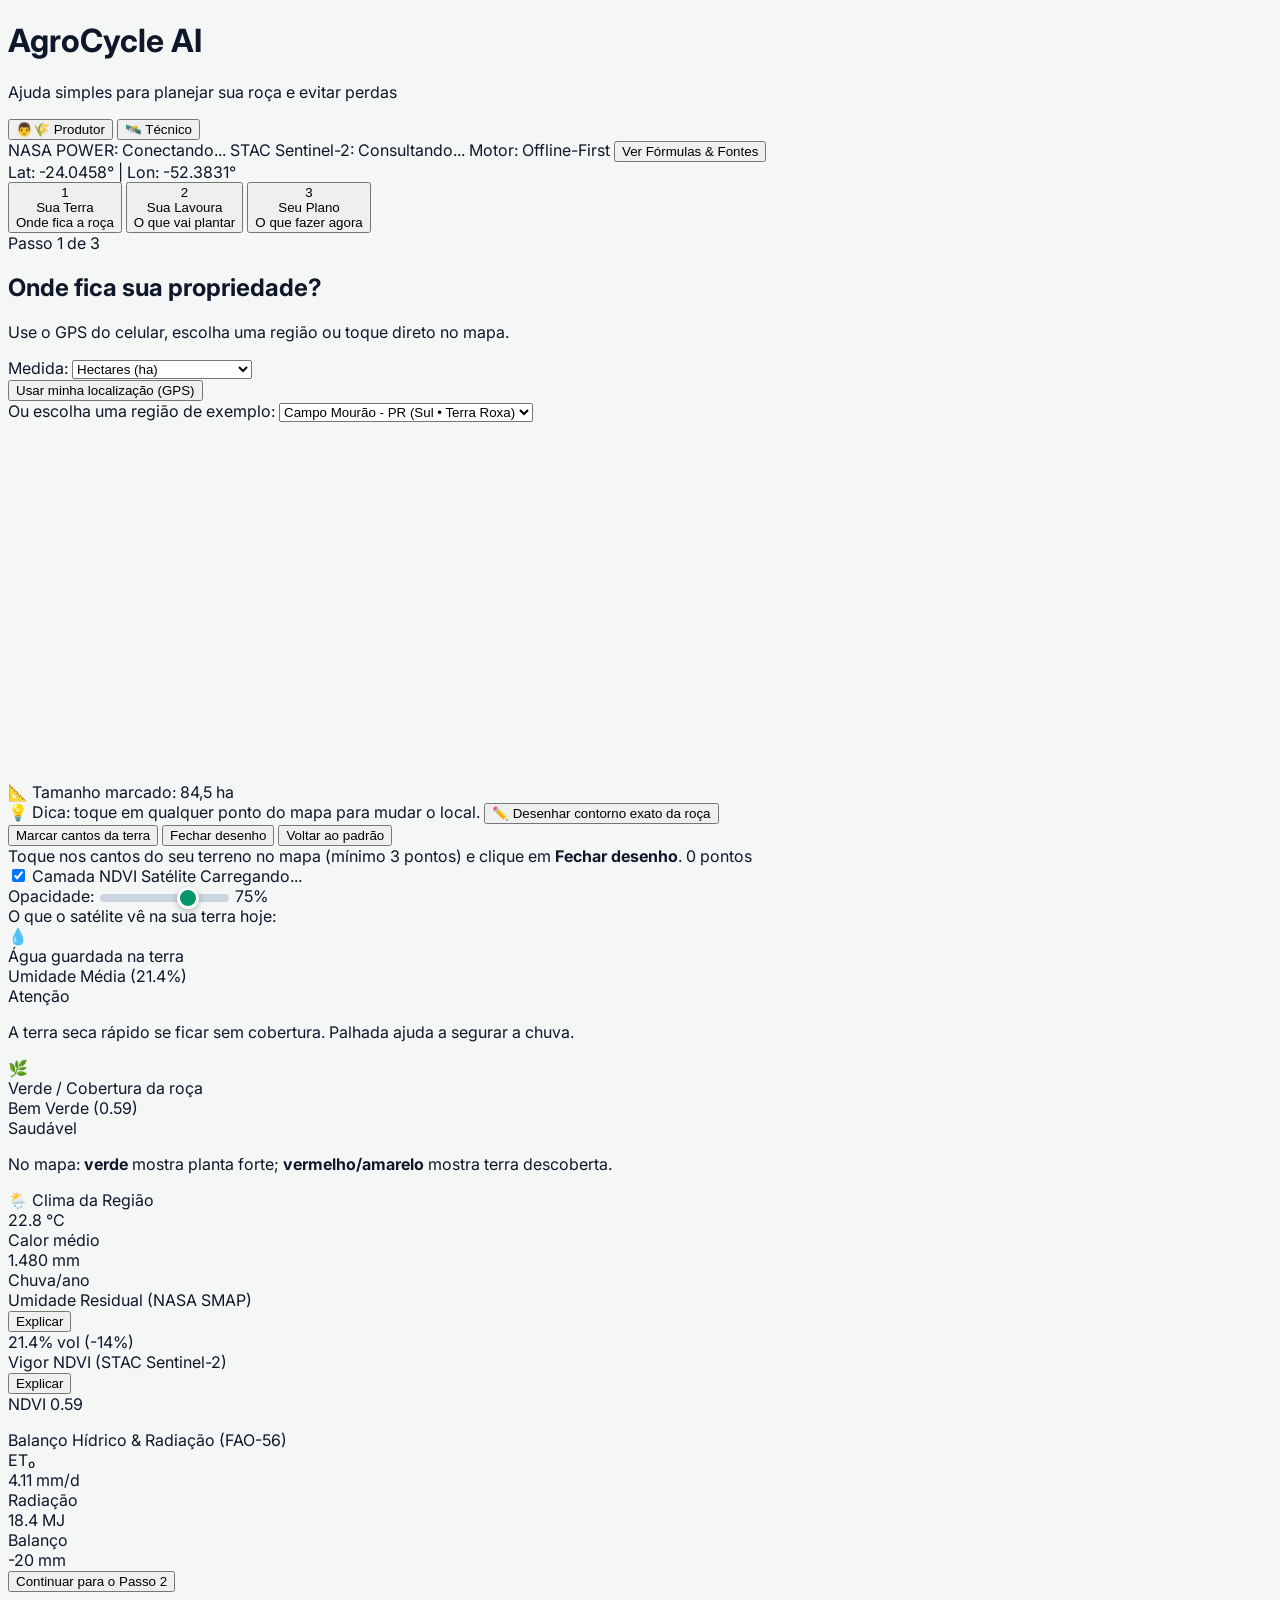
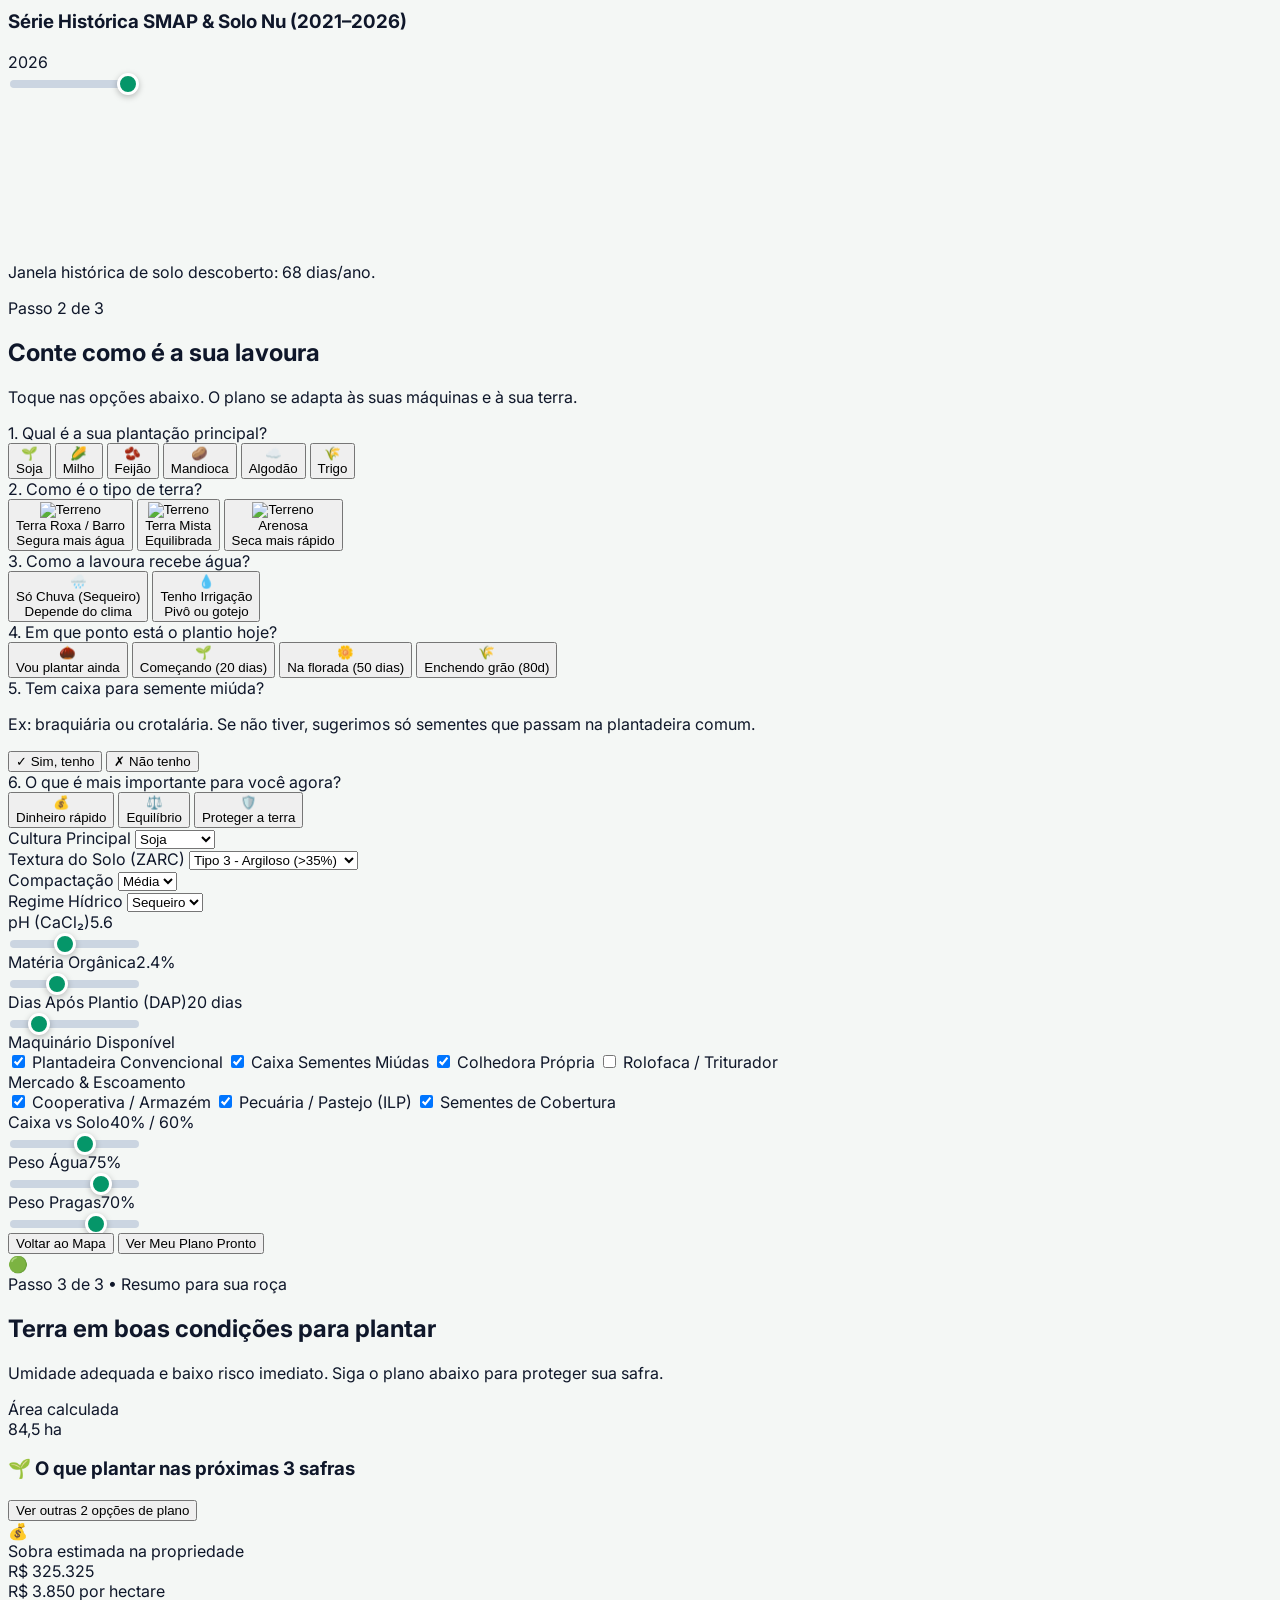
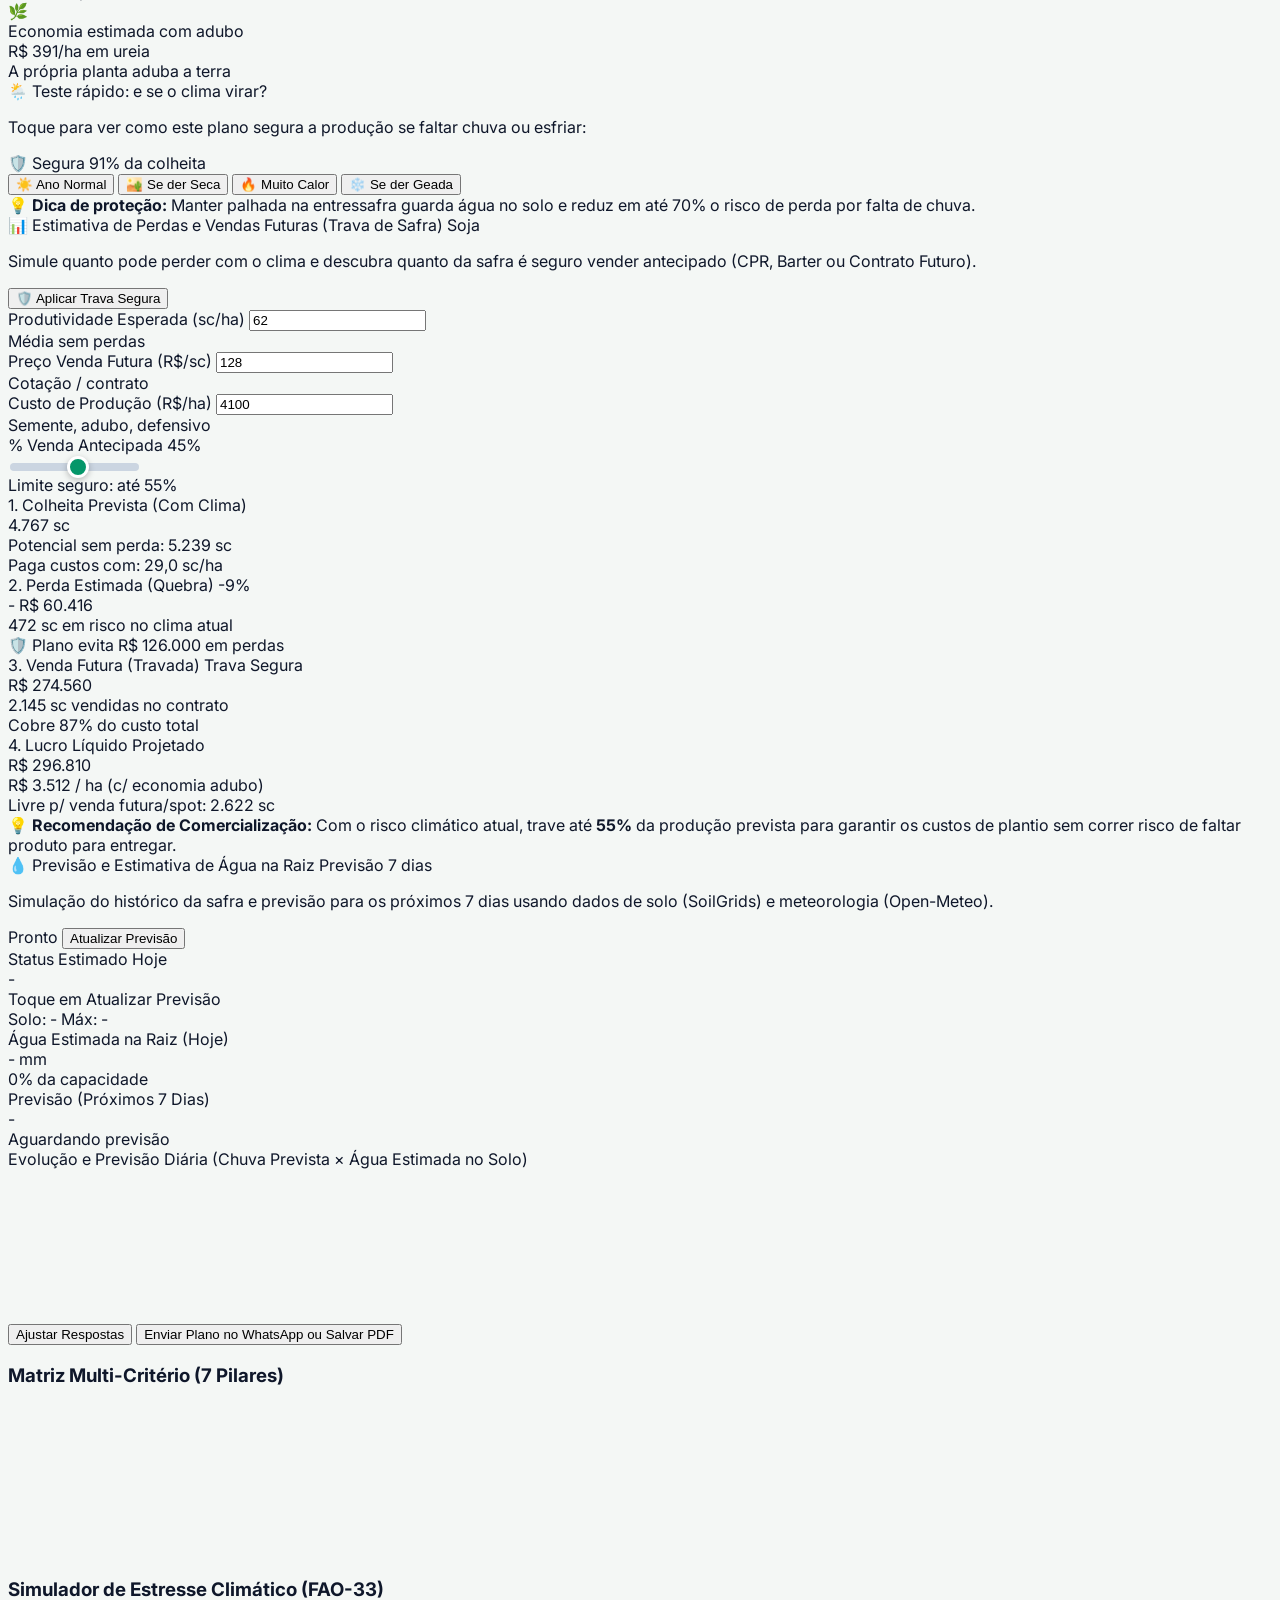
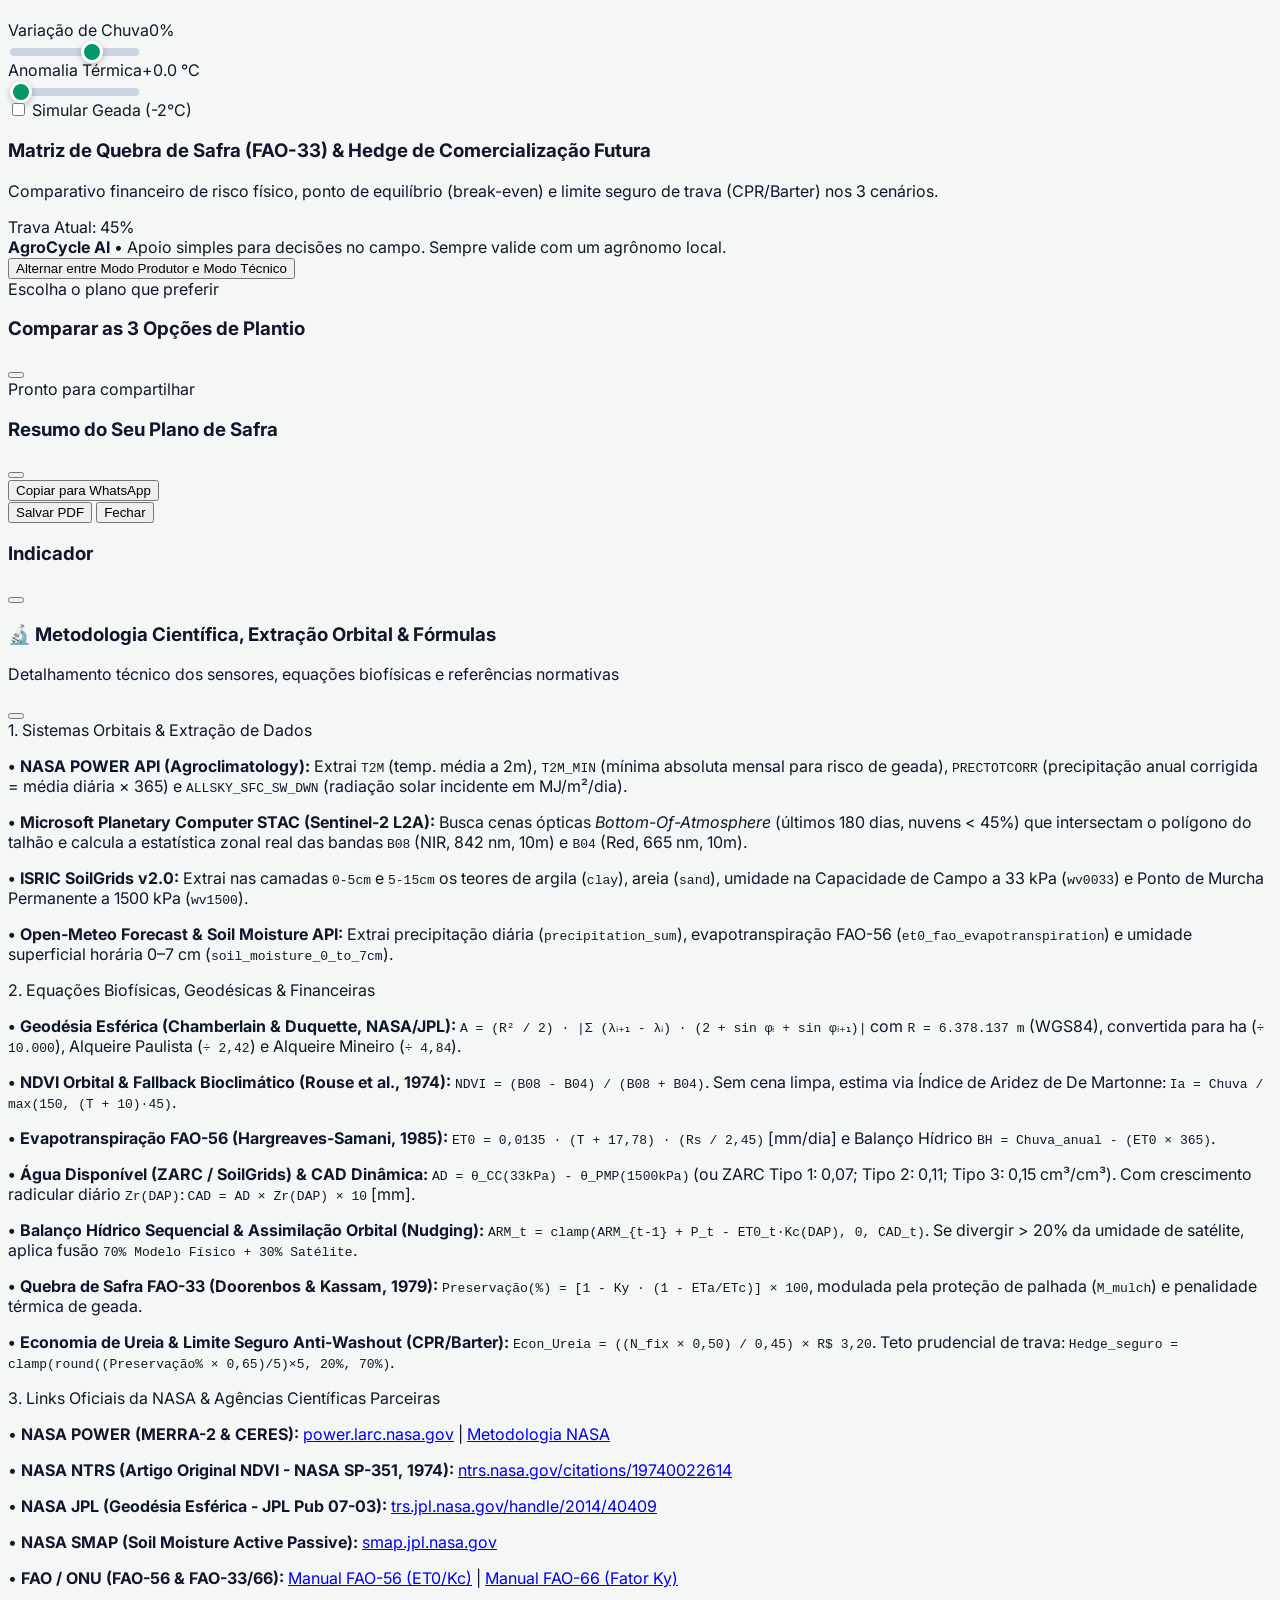
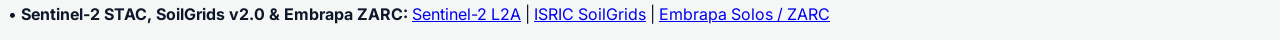
==== index.html @ f02b8862 "revert: restaura a versao original da pasta Index_antigrativity.zip com a documentacao cientifica" ====
<!DOCTYPE html>
<html lang="pt-BR">
<head>
  <meta charset="UTF-8">
  <meta name="viewport" content="width=device-width, initial-scale=1.0">
  <title>AgroCycle AI — Planejador Simples de Safra</title>
  <!-- Tailwind CSS -->
  <script src="https://cdn.tailwindcss.com"></script>
  <!-- Google Fonts: Inter -->
  <link href="https://fonts.googleapis.com/css2?family=Inter:wght@400;500;600;700;800&display=swap" rel="stylesheet">
  <!-- Leaflet CSS & JS -->
  <link rel="stylesheet" href="https://unpkg.com/leaflet@1.9.4/dist/leaflet.css" crossorigin=""/>
  <script src="https://unpkg.com/leaflet@1.9.4/dist/leaflet.js" crossorigin=""></script>
  <!-- Chart.js -->
  <script src="https://cdn.jsdelivr.net/npm/chart.js@4.4.1/dist/chart.umd.min.js"></script>
  <!-- Lucide Icons -->
  <script src="https://unpkg.com/lucide@latest"></script>
  <!-- Frontend Custom Styles -->
  <link rel="stylesheet" href="frontend/css/styles.css">
</head>
<body class="antialiased selection:bg-emerald-600 selection:text-white">

  <!-- Toast / Notification Container -->
  <div id="toast-box" class="fixed bottom-5 right-5 z-50 flex flex-col gap-2 pointer-events-none"></div>

  <!-- ===================================================================== -->
  <!-- HEADER LIMPO E ACESSÍVEL                                              -->
  <!-- ===================================================================== -->
  <header class="bg-emerald-950 text-white sticky top-0 z-40 shadow-md">
    <div class="max-w-5xl mx-auto px-4 sm:px-6 py-3">
      <div class="flex items-center justify-between gap-3">
        <!-- Brand -->
        <div class="flex items-center gap-3">
          <div class="w-10 h-10 rounded-xl bg-emerald-600 flex items-center justify-center shadow">
            <i data-lucide="sprout" class="w-6 h-6 text-white"></i>
          </div>
          <div>
            <h1 class="text-lg sm:text-xl font-extrabold tracking-tight text-white leading-none">
              AgroCycle <span class="text-emerald-400">AI</span>
            </h1>
            <p id="header-subtitle" class="text-xs text-emerald-200/90 mt-1">
              Ajuda simples para planejar sua roça e evitar perdas
            </p>
          </div>
        </div>

        <!-- Discrete Mode Switcher -->
        <div class="flex items-center gap-2">
          <div class="inline-flex p-1 rounded-xl bg-emerald-900/90 border border-emerald-800">
            <button id="btn-mode-produtor" onclick="setExperienceMode('produtor')" class="px-3 py-1.5 rounded-lg text-xs font-bold transition cursor-pointer bg-emerald-500 text-slate-950 shadow-sm">
              👨🌾 Produtor
            </button>
            <button id="btn-mode-tecnico" onclick="setExperienceMode('tecnico')" class="px-3 py-1.5 rounded-lg text-xs font-bold transition cursor-pointer text-emerald-100 hover:text-white">
              🛰️ Técnico
            </button>
          </div>
        </div>
      </div>

      <!-- Technical Telemetry Bar (Hidden in Produtor Mode) -->
      <div id="telemetry-bar" class="hidden mt-3 pt-2.5 border-t border-emerald-900 flex flex-wrap items-center justify-between gap-2 text-[11px]">
        <div class="flex flex-wrap items-center gap-2">
          <span id="status-nasa-power" class="inline-flex items-center gap-1.5 px-2.5 py-0.5 rounded-full bg-slate-900 text-amber-300 border border-slate-700">
            <span class="w-2 h-2 rounded-full bg-amber-400 animate-pulse"></span> NASA POWER: Conectando...
          </span>
          <span id="status-stac" class="inline-flex items-center gap-1.5 px-2.5 py-0.5 rounded-full bg-slate-900 text-amber-300 border border-slate-700">
            <span class="w-2 h-2 rounded-full bg-amber-400 animate-pulse"></span> STAC Sentinel-2: Consultando...
          </span>
          <span id="status-backend" class="inline-flex items-center gap-1.5 px-2.5 py-0.5 rounded-full bg-slate-900 text-slate-300 border border-slate-700">
            <span class="w-2 h-2 rounded-full bg-slate-400"></span> Motor: Offline-First
          </span>
          <button onclick="openScienceModal()" class="text-emerald-300 hover:underline font-semibold ml-1 cursor-pointer">
            Ver Fórmulas & Fontes
          </button>
        </div>
        <div id="coords-display" class="text-emerald-200/70 font-mono text-[11px]">
          Lat: -24.0458° | Lon: -52.3831°
        </div>
      </div>
    </div>
  </header>

  <!-- MAIN CONTAINER -->
  <main class="max-w-5xl mx-auto px-4 sm:px-6 py-5 sm:py-7 space-y-6">

    <!-- ===================================================================== -->
    <!-- BARRA DE PROGRESSO GUIADA (3 PASSOS CLAROS - MODO PRODUTOR)            -->
    <!-- ===================================================================== -->
    <nav id="wizard-nav" aria-label="Etapas do planejamento" class="grid grid-cols-3 gap-2 sm:gap-3">
      <button type="button" onclick="goToWizardStep(1)" id="wiz-btn-1" class="flex flex-col sm:flex-row items-center sm:items-center gap-1.5 sm:gap-3 p-3 rounded-2xl border-2 border-emerald-600 bg-white shadow-sm text-center sm:text-left transition cursor-pointer">
        <span class="w-7 h-7 rounded-full bg-emerald-600 text-white text-xs font-extrabold flex items-center justify-center shrink-0">1</span>
        <div class="min-w-0">
          <div class="text-xs sm:text-sm font-extrabold text-slate-900 leading-tight">Sua Terra</div>
          <div class="hidden sm:block text-[11px] text-slate-500">Onde fica a roça</div>
        </div>
      </button>

      <button type="button" onclick="goToWizardStep(2)" id="wiz-btn-2" class="flex flex-col sm:flex-row items-center sm:items-center gap-1.5 sm:gap-3 p-3 rounded-2xl border border-slate-200 bg-white/80 hover:border-emerald-400 text-center sm:text-left transition cursor-pointer">
        <span class="w-7 h-7 rounded-full bg-slate-200 text-slate-700 text-xs font-extrabold flex items-center justify-center shrink-0">2</span>
        <div class="min-w-0">
          <div class="text-xs sm:text-sm font-extrabold text-slate-900 leading-tight">Sua Lavoura</div>
          <div class="hidden sm:block text-[11px] text-slate-500">O que vai plantar</div>
        </div>
      </button>

      <button type="button" onclick="goToWizardStep(3)" id="wiz-btn-3" class="flex flex-col sm:flex-row items-center sm:items-center gap-1.5 sm:gap-3 p-3 rounded-2xl border border-slate-200 bg-white/80 hover:border-emerald-400 text-center sm:text-left transition cursor-pointer">
        <span class="w-7 h-7 rounded-full bg-slate-200 text-slate-700 text-xs font-extrabold flex items-center justify-center shrink-0">3</span>
        <div class="min-w-0">
          <div class="text-xs sm:text-sm font-extrabold text-slate-900 leading-tight">Seu Plano</div>
          <div class="hidden sm:block text-[11px] text-slate-500">O que fazer agora</div>
        </div>
      </button>
    </nav>

    <!-- ===================================================================== -->
    <!-- PASSO 1: ONDE FICA SUA ROÇA E COMO ESTÁ A TERRA                       -->
    <!-- ===================================================================== -->
    <section id="etapa-1" class="bg-white rounded-3xl border border-slate-200 shadow-sm overflow-hidden">
      <div class="p-5 sm:p-6 border-b border-slate-100 flex flex-col sm:flex-row sm:items-center justify-between gap-3">
        <div>
          <span id="e1-eyebrow" class="text-xs font-extrabold uppercase tracking-wider text-emerald-700">Passo 1 de 3</span>
          <h2 id="e1-title" class="text-xl sm:text-2xl font-extrabold text-slate-900 mt-0.5">Onde fica sua propriedade?</h2>
          <p id="e1-desc" class="text-xs sm:text-sm text-slate-600 mt-1">Use o GPS do celular, escolha uma região ou toque direto no mapa.</p>
        </div>

        <!-- Unit Converter (Hectares vs Alqueires) -->
        <div class="flex items-center gap-2 bg-slate-100 p-1.5 rounded-xl border border-slate-200 self-start sm:self-center">
          <span class="text-[11px] font-bold text-slate-600 pl-2">Medida:</span>
          <select id="area-unit-select" onchange="updateAreaDisplay()" class="bg-white text-slate-900 text-xs font-bold rounded-lg px-2.5 py-1.5 border border-slate-200 focus:outline-none cursor-pointer">
            <option value="ha" selected>Hectares (ha)</option>
            <option value="alq_sp">Alqueire Paulista (2,42 ha)</option>
            <option value="alq_mg">Alqueire Mineiro (4,84 ha)</option>
          </select>
        </div>
      </div>

      <div class="p-5 sm:p-6 space-y-5">
        <!-- Big Friendly Location Actions -->
        <div class="grid grid-cols-1 sm:grid-cols-12 gap-3">
          <button type="button" onclick="useDeviceGPS()" class="sm:col-span-5 flex items-center justify-center gap-2.5 py-3.5 px-4 rounded-2xl bg-sky-600 hover:bg-sky-700 text-white font-extrabold text-sm shadow-sm transition cursor-pointer">
            <i data-lucide="locate-fixed" class="w-5 h-5"></i>
            <span>Usar minha localização (GPS)</span>
          </button>

          <div class="sm:col-span-7 flex items-center gap-2 bg-slate-50 border border-slate-300 rounded-2xl px-3.5 py-2">
            <i data-lucide="map-pin" class="w-5 h-5 text-emerald-600 shrink-0"></i>
            <div class="w-full">
              <label for="region-select" class="block text-[10px] font-bold uppercase text-slate-500">Ou escolha uma região de exemplo:</label>
              <select id="region-select" onchange="selectPresetRegion(this.value)" class="w-full bg-transparent text-slate-900 text-sm font-bold focus:outline-none cursor-pointer">
                <option value="campo_mourao" selected>Campo Mourão - PR (Sul • Terra Roxa)</option>
                <option value="sorriso">Sorriso - MT (Centro-Oeste • Cerrado)</option>
                <option value="rio_verde">Rio Verde - GO (Sudoeste Goiano)</option>
                <option value="petrolina">Petrolina - PE (Semiárido)</option>
              </select>
            </div>
          </div>
        </div>

        <!-- Map + Health Summary Grid -->
        <div class="grid grid-cols-1 lg:grid-cols-12 gap-5 items-start">
          <!-- Map Column (7 cols) -->
          <div class="lg:col-span-7 space-y-2.5">
            <div class="relative">
              <div id="map" class="border border-slate-300 shadow-inner"></div>
              <!-- Floating Area Pill -->
              <div class="absolute bottom-3 left-3 z-20 bg-slate-900/90 backdrop-blur text-white px-3.5 py-1.5 rounded-xl text-xs font-bold shadow flex items-center gap-2">
                <span>📐 Tamanho marcado:</span>
                <span id="polygon-area" class="text-emerald-400">84,5 ha</span>
              </div>
            </div>

            <!-- Collapsible Advanced Map Tools -->
            <div class="flex flex-wrap items-center justify-between gap-2 pt-1">
              <span class="text-xs text-slate-500">💡 Dica: toque em qualquer ponto do mapa para mudar o local.</span>
              <button type="button" onclick="toggleAdvancedMapTools()" class="text-xs font-bold text-emerald-700 hover:underline cursor-pointer">
                ✏️ Desenhar contorno exato da roça
              </button>
            </div>

            <div id="advanced-map-tools" class="hidden p-3 rounded-2xl bg-slate-50 border border-slate-200 space-y-2.5">
              <div class="flex flex-wrap items-center gap-2">
                <button id="btn-draw-poly" onclick="toggleDrawMode()" class="inline-flex items-center gap-1.5 px-3 py-2 rounded-xl text-xs font-bold bg-emerald-600 hover:bg-emerald-700 text-white transition cursor-pointer">
                  <i data-lucide="pen-tool" class="w-3.5 h-3.5"></i> Marcar cantos da terra
                </button>
                <button id="btn-finish-poly" onclick="finishPolygon()" class="hidden inline-flex items-center gap-1.5 px-3 py-2 rounded-xl text-xs font-bold bg-amber-500 hover:bg-amber-600 text-slate-950 transition cursor-pointer">
                  <i data-lucide="check" class="w-3.5 h-3.5"></i> Fechar desenho
                </button>
                <button onclick="resetPolygonToPreset()" class="inline-flex items-center gap-1.5 px-3 py-2 rounded-xl text-xs font-semibold bg-white hover:bg-slate-100 text-slate-700 border border-slate-300 transition cursor-pointer">
                  <i data-lucide="rotate-ccw" class="w-3.5 h-3.5"></i> Voltar ao padrão
                </button>
              </div>
              <div id="draw-instruction" class="hidden bg-amber-50 border border-amber-300 text-amber-900 px-3 py-2 rounded-xl text-xs flex items-center justify-between">
                <span>Toque nos cantos do seu terreno no mapa (mínimo 3 pontos) e clique em <strong>Fechar desenho</strong>.</span>
                <span id="vertex-count" class="font-bold ml-2">0 pontos</span>
              </div>
            </div>

            <!-- NDVI Overlay Controls (Technical Mode Only) -->
            <div id="ndvi-controls-bar" class="hidden flex flex-wrap items-center justify-between gap-3 bg-emerald-950/5 p-3 rounded-xl border border-emerald-200">
              <label class="inline-flex items-center gap-2 cursor-pointer text-xs font-bold text-slate-800">
                <input type="checkbox" id="toggle-ndvi-layer" checked onchange="toggleNdviLayer(this.checked)" class="rounded text-emerald-600 w-4 h-4">
                <span>Camada NDVI Satélite</span>
              </label>
              <span id="ndvi-layer-mode-badge" class="text-[10px] font-semibold px-2 py-0.5 rounded-full bg-emerald-100 text-emerald-800">
                Carregando...
              </span>
              <div class="flex items-center gap-2 text-[11px] font-semibold text-slate-700">
                <span>Opacidade:</span>
                <input type="range" id="ndvi-opacity" min="0.1" max="1" step="0.05" value="0.75" oninput="updateNdviOpacity(this.value)" class="w-20 h-1.5">
                <span id="ndvi-opacity-val" class="w-8 text-right font-mono">75%</span>
              </div>
            </div>
          </div>

          <!-- Right Column: Visual Health Cards (5 cols) -->
          <div class="lg:col-span-5 space-y-3.5">
            <!-- Farmer Simple Gauges -->
            <div id="farmer-visual-gauges" class="space-y-3">
              <div class="text-xs font-extrabold uppercase tracking-wider text-slate-500">
                O que o satélite vê na sua terra hoje:
              </div>

              <!-- Card 1: Água na terra -->
              <div class="p-4 rounded-2xl border border-amber-200 bg-amber-50/60 space-y-2">
                <div class="flex items-center justify-between">
                  <div class="flex items-center gap-2.5">
                    <span class="text-2xl">💧</span>
                    <div>
                      <div class="text-[11px] font-bold text-slate-600 uppercase">Água guardada na terra</div>
                      <div id="fg-water-status" class="text-base font-extrabold text-amber-900">Umidade Média</div>
                    </div>
                  </div>
                  <span id="fg-water-pill" class="px-2.5 py-1 rounded-full text-xs font-extrabold bg-amber-200/80 text-amber-950">Atenção</span>
                </div>
                <div class="w-full h-2.5 bg-white rounded-full overflow-hidden border border-amber-200/70">
                  <div id="fg-water-bar" class="h-full bg-amber-500 rounded-full transition-all duration-500" style="width: 60%"></div>
                </div>
                <p id="fg-water-tip" class="text-xs text-slate-700 leading-relaxed">
                  A terra seca rápido se ficar sem cobertura. Palhada ajuda a segurar a chuva.
                </p>
              </div>

              <!-- Card 2: Cobertura verde -->
              <div class="p-4 rounded-2xl border border-emerald-200 bg-emerald-50/60 space-y-2">
                <div class="flex items-center justify-between">
                  <div class="flex items-center gap-2.5">
                    <span class="text-2xl">🌿</span>
                    <div>
                      <div class="text-[11px] font-bold text-slate-600 uppercase">Verde / Cobertura da roça</div>
                      <div id="fg-ndvi-status" class="text-base font-extrabold text-emerald-900">Bom Verde</div>
                    </div>
                  </div>
                  <span id="fg-ndvi-pill" class="px-2.5 py-1 rounded-full text-xs font-extrabold bg-emerald-200/80 text-emerald-950">Bom</span>
                </div>
                <div class="w-full h-2.5 bg-white rounded-full overflow-hidden border border-emerald-200/70">
                  <div id="fg-ndvi-bar" class="h-full bg-emerald-500 rounded-full transition-all duration-500" style="width: 65%"></div>
                </div>
                <p class="text-xs text-slate-700 leading-relaxed">
                  No mapa: <strong>verde</strong> mostra planta forte; <strong>vermelho/amarelo</strong> mostra terra descoberta.
                </p>
              </div>

              <!-- Card 3: Clima da região -->
              <div class="p-4 rounded-2xl border border-sky-200 bg-sky-50/60 space-y-2">
                <div class="flex items-center justify-between">
                  <span class="text-xs font-extrabold text-slate-700 uppercase">🌦️ Clima da Região</span>
                </div>
                <div class="grid grid-cols-2 gap-2 pt-1">
                  <div class="bg-white p-2.5 rounded-xl border border-sky-100 text-center">
                    <div id="fg-temp" class="text-sm font-extrabold text-slate-900">22.8 °C</div>
                    <div class="text-[10px] text-slate-500 mt-0.5">Calor médio</div>
                  </div>
                  <div class="bg-white p-2.5 rounded-xl border border-sky-100 text-center">
                    <div id="fg-rain" class="text-sm font-extrabold text-slate-900">1.480 mm</div>
                    <div class="text-[10px] text-slate-500 mt-0.5">Chuva/ano</div>
                  </div>
                </div>
              </div>
            </div>

            <!-- Technical Diagnostics Panel (Hidden in Produtor Mode) -->
            <div id="tech-diagnostics-panel" class="hidden space-y-3">
              <div class="p-3.5 rounded-xl border border-amber-200 bg-amber-50/60">
                <div class="flex items-center justify-between">
                  <div class="text-xs font-bold text-slate-900">Umidade Residual (NASA SMAP)</div>
                  <button onclick="openTranslatorModal('smap')" class="text-[11px] font-semibold text-emerald-800 underline cursor-pointer">Explicar</button>
                </div>
                <div id="val-smap" class="text-sm font-extrabold text-amber-800 mt-1">21.4% vol • Déficit (-14%)</div>
              </div>

              <div class="p-3.5 rounded-xl border border-emerald-200 bg-emerald-50/60">
                <div class="flex items-center justify-between">
                  <div class="text-xs font-bold text-slate-900">Vigor NDVI (STAC Sentinel-2)</div>
                  <button onclick="openTranslatorModal('ndvi')" class="text-[11px] font-semibold text-emerald-800 underline cursor-pointer">Explicar</button>
                </div>
                <div id="val-ndvi" class="text-sm font-extrabold text-emerald-800 mt-1">NDVI 0.59</div>
                <p id="desc-ndvi" class="text-xs text-slate-600 mt-1"></p>
              </div>

              <div class="p-3.5 rounded-xl border border-slate-200 bg-slate-50">
                <div class="text-xs font-bold text-slate-800 mb-2">Balanço Hídrico & Radiação (FAO-56)</div>
                <div class="grid grid-cols-3 gap-2 text-center text-xs">
                  <div class="bg-white p-2 rounded-lg border border-slate-200">
                    <div class="text-[10px] text-slate-500">ET₀</div>
                    <div id="metric-et0" class="font-bold text-emerald-800">4.12 mm/d</div>
                  </div>
                  <div class="bg-white p-2 rounded-lg border border-slate-200">
                    <div class="text-[10px] text-slate-500">Radiação</div>
                    <div id="metric-solar" class="font-bold text-slate-900">18.4 MJ</div>
                  </div>
                  <div class="bg-white p-2 rounded-lg border border-slate-200">
                    <div class="text-[10px] text-slate-500">Balanço</div>
                    <div id="metric-bh" class="font-bold text-slate-900">-24 mm</div>
                  </div>
                </div>
              </div>
            </div>

            <!-- Next Step CTA -->
            <div id="wiz-footer-1" class="pt-1">
              <button type="button" onclick="goToWizardStep(2)" class="w-full py-4 px-5 rounded-2xl bg-emerald-600 hover:bg-emerald-700 text-white font-extrabold text-base shadow-md transition flex items-center justify-center gap-2 cursor-pointer">
                <span>Continuar para o Passo 2</span>
                <i data-lucide="arrow-right" class="w-5 h-5"></i>
              </button>
            </div>
          </div>
        </div>

        <!-- Historical Chart (Technical Mode Only) -->
        <div id="historical-player-box" class="hidden bg-slate-50 p-4 rounded-2xl border border-slate-200 space-y-3">
          <div class="flex items-center justify-between">
            <h3 class="text-xs font-bold uppercase text-slate-700">Série Histórica SMAP & Solo Nu (2021–2026)</h3>
            <span id="selected-year-badge" class="px-2.5 py-0.5 rounded-lg bg-emerald-900 text-white text-xs font-bold">2026</span>
          </div>
          <input type="range" id="year-slider" min="2021" max="2026" step="1" value="2026" oninput="updateYearView(this.value)" class="w-full">
          <div class="h-40 w-full"><canvas id="historicalChart"></canvas></div>
          <p id="bare-soil-text" class="text-xs text-amber-900 bg-amber-50 p-2.5 rounded-xl border border-amber-200"></p>
        </div>
      </div>
    </section>

    <!-- ===================================================================== -->
    <!-- PASSO 2: PERGUNTAS SIMPLES SOBRE A LAVOURA                            -->
    <!-- ===================================================================== -->
    <section id="etapa-2" class="bg-white rounded-3xl border border-slate-200 shadow-sm overflow-hidden">
      <div class="p-5 sm:p-6 border-b border-slate-100">
        <span id="e2-eyebrow" class="text-xs font-extrabold uppercase tracking-wider text-emerald-700">Passo 2 de 3</span>
        <h2 id="e2-title" class="text-xl sm:text-2xl font-extrabold text-slate-900 mt-0.5">Conte como é a sua lavoura</h2>
        <p class="text-xs sm:text-sm text-slate-600 mt-1">Toque nas opções abaixo. O plano se adapta às suas máquinas e à sua terra.</p>
      </div>

      <div class="p-5 sm:p-6 space-y-6">
        <!-- PRODUTOR SIMPLE INPUTS -->
        <div id="farmer-visual-inputs" class="space-y-6">
          <!-- Question 1: Cultura -->
          <div>
            <label class="block text-sm font-extrabold text-slate-900 mb-2.5">1. Qual é a sua plantação principal?</label>
            <div class="grid grid-cols-2 sm:grid-cols-3 md:grid-cols-6 gap-2.5">
              <button type="button" onclick="quickSelectField('crop','soja', this)" data-val="soja" class="quick-crop-btn p-3.5 rounded-2xl border-2 border-emerald-600 bg-emerald-50 text-center transition cursor-pointer">
                <div class="text-2xl">🌱</div>
                <div class="text-xs font-extrabold text-slate-900 mt-1">Soja</div>
              </button>
              <button type="button" onclick="quickSelectField('crop','milho', this)" data-val="milho" class="quick-crop-btn p-3.5 rounded-2xl border border-slate-200 bg-white hover:border-emerald-400 text-center transition cursor-pointer">
                <div class="text-2xl">🌽</div>
                <div class="text-xs font-extrabold text-slate-900 mt-1">Milho</div>
              </button>
              <button type="button" onclick="quickSelectField('crop','feijao', this)" data-val="feijao" class="quick-crop-btn p-3.5 rounded-2xl border border-slate-200 bg-white hover:border-emerald-400 text-center transition cursor-pointer">
                <div class="text-2xl">🫘</div>
                <div class="text-xs font-extrabold text-slate-900 mt-1">Feijão</div>
              </button>
              <button type="button" onclick="quickSelectField('crop','mandioca', this)" data-val="mandioca" class="quick-crop-btn p-3.5 rounded-2xl border border-slate-200 bg-white hover:border-emerald-400 text-center transition cursor-pointer">
                <div class="text-2xl">🥔</div>
                <div class="text-xs font-extrabold text-slate-900 mt-1">Mandioca</div>
              </button>
              <button type="button" onclick="quickSelectField('crop','algodao', this)" data-val="algodao" class="quick-crop-btn p-3.5 rounded-2xl border border-slate-200 bg-white hover:border-emerald-400 text-center transition cursor-pointer">
                <div class="text-2xl">☁️</div>
                <div class="text-xs font-extrabold text-slate-900 mt-1">Algodão</div>
              </button>
              <button type="button" onclick="quickSelectField('crop','trigo', this)" data-val="trigo" class="quick-crop-btn p-3.5 rounded-2xl border border-slate-200 bg-white hover:border-emerald-400 text-center transition cursor-pointer">
                <div class="text-2xl">🌾</div>
                <div class="text-xs font-extrabold text-slate-900 mt-1">Trigo</div>
              </button>
            </div>
          </div>

          <!-- Question 2 & 3: Solo & Água -->
          <div class="grid grid-cols-1 md:grid-cols-2 gap-5">
            <div>
              <label class="block text-sm font-extrabold text-slate-900 mb-2">2. Como é o tipo de terra?</label>
              <div class="grid grid-cols-3 gap-2.5">
                <button type="button" onclick="quickSelectField('soil','argiloso', this)" class="quick-soil-btn p-3 rounded-2xl border-2 border-emerald-600 bg-emerald-50 text-center transition cursor-pointer">
                  <div class="flex justify-center"><img src="https://cdn-icons-png.flaticon.com/512/105/105527.png" alt="Terreno" class="w-6 h-6 object-contain"></div>
                  <div class="text-xs font-extrabold text-slate-900 mt-1">Terra Roxa / Barro</div>
                  <div class="text-[10px] text-slate-500 mt-0.5">Segura mais água</div>
                </button>
                <button type="button" onclick="quickSelectField('soil','franco', this)" class="quick-soil-btn p-3 rounded-2xl border border-slate-200 bg-white hover:border-emerald-400 text-center transition cursor-pointer">
                  <div class="flex justify-center"><img src="https://cdn-icons-png.flaticon.com/512/105/105527.png" alt="Terreno" class="w-6 h-6 object-contain"></div>
                  <div class="text-xs font-extrabold text-slate-900 mt-1">Terra Mista</div>
                  <div class="text-[10px] text-slate-500 mt-0.5">Equilibrada</div>
                </button>
                <button type="button" onclick="quickSelectField('soil','arenoso', this)" class="quick-soil-btn p-3 rounded-2xl border border-slate-200 bg-white hover:border-emerald-400 text-center transition cursor-pointer">
                  <div class="flex justify-center"><img src="https://cdn-icons-png.flaticon.com/512/105/105527.png" alt="Terreno" class="w-6 h-6 object-contain"></div>
                  <div class="text-xs font-extrabold text-slate-900 mt-1">Arenosa</div>
                  <div class="text-[10px] text-slate-500 mt-0.5">Seca mais rápido</div>
                </button>
              </div>
            </div>

            <div>
              <label class="block text-sm font-extrabold text-slate-900 mb-2">3. Como a lavoura recebe água?</label>
              <div class="grid grid-cols-2 gap-2.5">
                <button type="button" onclick="quickSelectField('irrigation','sequeiro', this)" class="quick-irr-btn p-3 rounded-2xl border-2 border-emerald-600 bg-emerald-50 text-center transition cursor-pointer">
                  <div class="text-xl">🌧️</div>
                  <div class="text-xs font-extrabold text-slate-900 mt-1">Só Chuva (Sequeiro)</div>
                  <div class="text-[10px] text-slate-500 mt-0.5">Depende do clima</div>
                </button>
                <button type="button" onclick="quickSelectField('irrigation','irrigado', this)" class="quick-irr-btn p-3 rounded-2xl border border-slate-200 bg-white hover:border-emerald-400 text-center transition cursor-pointer">
                  <div class="text-xl">💧</div>
                  <div class="text-xs font-extrabold text-slate-900 mt-1">Tenho Irrigação</div>
                  <div class="text-[10px] text-slate-500 mt-0.5">Pivô ou gotejo</div>
                </button>
              </div>
            </div>
          </div>

          <!-- Question 4: Fase do Plantio -->
          <div>
            <label class="block text-sm font-extrabold text-slate-900 mb-2">4. Em que ponto está o plantio hoje?</label>
            <div class="grid grid-cols-2 sm:grid-cols-4 gap-2.5">
              <button type="button" onclick="selectDapPreset(0, this)" class="quick-dap-btn p-3 rounded-2xl border border-slate-200 bg-white hover:border-emerald-400 text-center transition cursor-pointer">
                <div class="text-lg">🌰</div>
                <div class="text-xs font-extrabold text-slate-900 mt-0.5">Vou plantar ainda</div>
              </button>
              <button type="button" onclick="selectDapPreset(20, this)" class="quick-dap-btn p-3 rounded-2xl border-2 border-emerald-600 bg-emerald-50 text-center transition cursor-pointer">
                <div class="text-lg">🌱</div>
                <div class="text-xs font-extrabold text-slate-900 mt-0.5">Começando (20 dias)</div>
              </button>
              <button type="button" onclick="selectDapPreset(50, this)" class="quick-dap-btn p-3 rounded-2xl border border-slate-200 bg-white hover:border-emerald-400 text-center transition cursor-pointer">
                <div class="text-lg">🌼</div>
                <div class="text-xs font-extrabold text-slate-900 mt-0.5">Na florada (50 dias)</div>
              </button>
              <button type="button" onclick="selectDapPreset(80, this)" class="quick-dap-btn p-3 rounded-2xl border border-slate-200 bg-white hover:border-emerald-400 text-center transition cursor-pointer">
                <div class="text-lg">🌾</div>
                <div class="text-xs font-extrabold text-slate-900 mt-0.5">Enchendo grão (80d)</div>
              </button>
            </div>
          </div>

          <!-- Question 5 & 6: Maquinário + Objetivo em 2 cartões limpos -->
          <div class="grid grid-cols-1 md:grid-cols-2 gap-4">
            <div class="p-4 rounded-2xl border border-slate-200 bg-slate-50 space-y-2.5">
              <div class="text-sm font-extrabold text-slate-900">5. Tem caixa para semente miúda?</div>
              <p class="text-xs text-slate-600">Ex: braquiária ou crotalária. Se não tiver, sugerimos só sementes que passam na plantadeira comum.</p>
              <div class="grid grid-cols-2 gap-2 pt-1">
                <button type="button" id="simple-miudas-sim" onclick="setSimpleMiudas(true)" class="py-2.5 px-3 rounded-xl text-xs font-extrabold bg-emerald-600 text-white cursor-pointer transition">
                  ✓ Sim, tenho
                </button>
                <button type="button" id="simple-miudas-nao" onclick="setSimpleMiudas(false)" class="py-2.5 px-3 rounded-xl text-xs font-extrabold bg-white border border-slate-300 text-slate-700 hover:bg-slate-100 cursor-pointer transition">
                  ✗ Não tenho
                </button>
              </div>
            </div>

            <div class="p-4 rounded-2xl border border-slate-200 bg-slate-50 space-y-2.5">
              <div class="text-sm font-extrabold text-slate-900">6. O que é mais importante para você agora?</div>
              <div class="grid grid-cols-3 gap-2 pt-1">
                <button type="button" onclick="applyFarmerGoal('caixa', this)" class="goal-btn p-2.5 rounded-xl border border-slate-200 bg-white hover:border-emerald-500 text-center cursor-pointer transition">
                  <div class="text-base">💰</div>
                  <div class="text-[11px] font-extrabold text-slate-900 mt-0.5">Dinheiro rápido</div>
                </button>
                <button type="button" onclick="applyFarmerGoal('equilibrio', this)" class="goal-btn p-2.5 rounded-xl border-2 border-emerald-600 bg-emerald-50 text-center cursor-pointer transition">
                  <div class="text-base">⚖️</div>
                  <div class="text-[11px] font-extrabold text-slate-900 mt-0.5">Equilíbrio</div>
                </button>
                <button type="button" onclick="applyFarmerGoal('solo', this)" class="goal-btn p-2.5 rounded-xl border border-slate-200 bg-white hover:border-emerald-500 text-center cursor-pointer transition">
                  <div class="text-base">🛡️</div>
                  <div class="text-[11px] font-extrabold text-slate-900 mt-0.5">Proteger a terra</div>
                </button>
              </div>
            </div>
          </div>
        </div>

        <!-- TECHNICAL INPUTS (Hidden in Produtor Mode) -->
        <div id="tech-panel-step2" class="hidden space-y-5">
          <div class="grid grid-cols-1 sm:grid-cols-2 md:grid-cols-4 gap-3">
            <div>
              <label class="block text-xs font-bold text-slate-700 mb-1">Cultura Principal</label>
              <select id="input-crop" onchange="runSimulation()" class="w-full rounded-xl border border-slate-300 bg-slate-50 px-3 py-2 text-xs font-semibold">
                <option value="soja" selected>Soja</option>
                <option value="milho">Milho</option>
                <option value="feijao">Feijão</option>
                <option value="mandioca">Mandioca</option>
                <option value="algodao">Algodão</option>
                <option value="trigo">Trigo</option>
              </select>
            </div>
            <div>
              <label class="block text-xs font-bold text-slate-700 mb-1">Textura do Solo (ZARC)</label>
              <select id="input-soil" onchange="runSimulation()" class="w-full rounded-xl border border-slate-300 bg-slate-50 px-3 py-2 text-xs font-semibold">
                <option value="argiloso" selected>Tipo 3 - Argiloso (&gt;35%)</option>
                <option value="franco">Tipo 2 - Médio (15–35%)</option>
                <option value="arenoso">Tipo 1 - Arenoso (&lt;15%)</option>
              </select>
            </div>
            <div>
              <label class="block text-xs font-bold text-slate-700 mb-1">Compactação</label>
              <select id="input-compaction" onchange="runSimulation()" class="w-full rounded-xl border border-slate-300 bg-slate-50 px-3 py-2 text-xs font-semibold">
                <option value="baixo">Baixa</option>
                <option value="medio" selected>Média</option>
                <option value="alto">Alta</option>
              </select>
            </div>
            <div>
              <label class="block text-xs font-bold text-slate-700 mb-1">Regime Hídrico</label>
              <select id="input-irrigation" onchange="runSimulation()" class="w-full rounded-xl border border-slate-300 bg-slate-50 px-3 py-2 text-xs font-semibold">
                <option value="sequeiro" selected>Sequeiro</option>
                <option value="irrigado">Irrigado</option>
              </select>
            </div>
          </div>

          <div class="grid grid-cols-1 sm:grid-cols-3 gap-4 bg-slate-50 p-4 rounded-2xl border border-slate-200">
            <div>
              <div class="flex justify-between text-xs font-bold mb-1"><span>pH (CaCl₂)</span><span id="val-ph" class="text-emerald-700">5.6</span></div>
              <input type="range" id="input-ph" min="4.5" max="7.2" step="0.1" value="5.6" oninput="document.getElementById('val-ph').textContent = this.value; runSimulation()" class="w-full">
            </div>
            <div>
              <div class="flex justify-between text-xs font-bold mb-1"><span>Matéria Orgânica</span><span id="val-mo" class="text-emerald-700">2.4%</span></div>
              <input type="range" id="input-mo" min="0.8" max="5.5" step="0.1" value="2.4" oninput="document.getElementById('val-mo').textContent = this.value + '%'; runSimulation()" class="w-full">
            </div>
            <div>
              <div class="flex justify-between text-xs font-bold mb-1"><span>Dias Após Plantio (DAP)</span><span id="val-dap" class="text-emerald-700">20 dias</span></div>
              <input type="range" id="input-dap" min="0" max="120" step="5" value="20" oninput="document.getElementById('val-dap').textContent = this.value + ' dias'; runSimulation()" class="w-full">
            </div>
          </div>

          <div class="grid grid-cols-1 sm:grid-cols-2 gap-4 text-xs">
            <div class="p-3.5 rounded-xl border border-slate-200 space-y-2">
              <div class="font-bold text-slate-800">Maquinário Disponível</div>
              <label class="flex items-center gap-2"><input type="checkbox" id="mach-conv" checked onchange="runSimulation()"> Plantadeira Convencional</label>
              <label class="flex items-center gap-2"><input type="checkbox" id="mach-miudas" checked onchange="runSimulation()"> Caixa Sementes Miúdas</label>
              <label class="flex items-center gap-2"><input type="checkbox" id="mach-colhedora" checked onchange="runSimulation()"> Colhedora Própria</label>
              <label class="flex items-center gap-2"><input type="checkbox" id="mach-rolofaca" onchange="runSimulation()"> Rolofaca / Triturador</label>
            </div>
            <div class="p-3.5 rounded-xl border border-slate-200 space-y-2">
              <div class="font-bold text-slate-800">Mercado & Escoamento</div>
              <label class="flex items-center gap-2"><input type="checkbox" id="mkt-graos" checked onchange="runSimulation()"> Cooperativa / Armazém</label>
              <label class="flex items-center gap-2"><input type="checkbox" id="mkt-pecuaria" checked onchange="runSimulation()"> Pecuária / Pastejo (ILP)</label>
              <label class="flex items-center gap-2"><input type="checkbox" id="mkt-cobertura" checked onchange="runSimulation()"> Sementes de Cobertura</label>
              <div id="constraint-feedback" class="text-[11px] text-emerald-800 bg-emerald-50 p-2 rounded-lg"></div>
            </div>
          </div>

          <div class="grid grid-cols-1 sm:grid-cols-3 gap-3 bg-emerald-950 text-white p-4 rounded-2xl text-xs">
            <div>
              <div class="flex justify-between font-bold mb-1"><span>Caixa vs Solo</span><span id="prio-balance-label">40% / 60%</span></div>
              <input type="range" id="prio-soil-vs-cash" min="0" max="100" value="60" oninput="updatePriorityLabels(); runSimulation()" class="w-full">
            </div>
            <div>
              <div class="flex justify-between font-bold mb-1"><span>Peso Água</span><span id="prio-water-val">75%</span></div>
              <input type="range" id="prio-water" min="0" max="100" value="75" oninput="updatePriorityLabels(); runSimulation()" class="w-full">
            </div>
            <div>
              <div class="flex justify-between font-bold mb-1"><span>Peso Pragas</span><span id="prio-pest-val">70%</span></div>
              <input type="range" id="prio-pest" min="0" max="100" value="70" oninput="updatePriorityLabels(); runSimulation()" class="w-full">
            </div>
          </div>
        </div>

        <!-- Wizard Step 2 Navigation Buttons -->
        <div id="wiz-footer-2" class="flex flex-col sm:flex-row gap-3 pt-2">
          <button type="button" onclick="goToWizardStep(1)" class="sm:w-1/3 py-3.5 px-4 rounded-2xl border border-slate-300 bg-white hover:bg-slate-100 text-slate-800 font-bold text-sm transition flex items-center justify-center gap-2 cursor-pointer">
            <i data-lucide="arrow-left" class="w-4 h-4"></i> Voltar ao Mapa
          </button>
          <button type="button" onclick="goToWizardStep(3)" class="sm:w-2/3 py-4 px-5 rounded-2xl bg-emerald-600 hover:bg-emerald-700 text-white font-extrabold text-base shadow-md transition flex items-center justify-center gap-2 cursor-pointer">
            <span>Ver Meu Plano Pronto</span>
            <i data-lucide="arrow-right" class="w-5 h-5"></i>
          </button>
        </div>
      </div>
    </section>

    <!-- ===================================================================== -->
    <!-- PASSO 3: CARTÃO ÚNICO DE DECISÃO E PREVENÇÃO                          -->
    <!-- ===================================================================== -->
    <section id="etapa-3" class="space-y-5">
      <!-- Unified Simple Decision Card (Produtor Mode) -->
      <div id="farmer-decision-hub" class="bg-white rounded-3xl border border-slate-200 shadow-sm overflow-hidden">
        <!-- Traffic Light Banner -->
        <div id="semaphore-banner" class="p-5 sm:p-6 bg-emerald-900 text-white flex flex-col sm:flex-row sm:items-center justify-between gap-4">
          <div class="flex items-start gap-3.5">
            <div id="semaphore-icon" class="w-12 h-12 rounded-2xl bg-emerald-500/20 border border-emerald-400/40 flex items-center justify-center text-2xl shrink-0">
              🟢
            </div>
            <div>
              <div class="text-xs font-extrabold uppercase tracking-wider text-emerald-300">Passo 3 de 3 • Resumo para sua roça</div>
              <h2 id="semaphore-title" class="text-lg sm:text-2xl font-extrabold text-white mt-0.5">Terra em boas condições para plantar</h2>
              <p id="semaphore-subtitle" class="text-xs sm:text-sm text-emerald-100/90 mt-1">Umidade adequada e baixo risco imediato. Siga o plano abaixo para proteger sua safra.</p>
            </div>
          </div>
          <div id="semaphore-area-badge" class="bg-white/10 border border-white/20 px-4 py-2.5 rounded-2xl text-right shrink-0 self-start sm:self-center">
            <div class="text-[10px] uppercase font-bold text-emerald-200">Área calculada</div>
            <div id="summary-area-text" class="text-base font-extrabold text-white">84,5 ha</div>
          </div>
        </div>

        <div class="p-5 sm:p-6 space-y-6">
          <!-- 3-Cycle Simple Roadmap -->
          <div>
            <div class="flex flex-wrap items-center justify-between gap-2 mb-3">
              <h3 id="recommended-plan-title" class="text-base sm:text-lg font-extrabold text-slate-900">
                🌱 O que plantar nas próximas 3 safras
              </h3>
              <button type="button" onclick="toggleComparePlansModal()" class="text-xs font-bold text-emerald-700 hover:underline cursor-pointer">
                Ver outras 2 opções de plano
              </button>
            </div>

            <div id="simple-3-cycles" class="grid grid-cols-1 md:grid-cols-3 gap-3.5"></div>
          </div>

          <!-- Financial & Fertilizer Savings Highlight -->
          <div class="grid grid-cols-1 sm:grid-cols-2 gap-3.5">
            <div class="p-4 rounded-2xl bg-emerald-50 border border-emerald-200 flex items-center gap-3.5">
              <div class="w-11 h-11 rounded-xl bg-emerald-600 text-white flex items-center justify-center text-xl shrink-0">💰</div>
              <div>
                <div class="text-xs font-bold text-emerald-900">Sobra estimada na propriedade</div>
                <div id="simple-total-margin" class="text-xl font-extrabold text-slate-900">R$ 325.325</div>
                <div id="simple-unit-margin" class="text-[11px] text-emerald-800 font-semibold">R$ 3.850 por hectare</div>
              </div>
            </div>

            <div class="p-4 rounded-2xl bg-amber-50 border border-amber-200 flex items-center gap-3.5">
              <div class="w-11 h-11 rounded-xl bg-amber-500 text-slate-950 flex items-center justify-center text-xl shrink-0">🌿</div>
              <div>
                <div class="text-xs font-bold text-amber-950">Economia estimada com adubo</div>
                <div id="simple-urea-saved" class="text-base font-extrabold text-slate-900">R$ 391/ha em ureia</div>
                <div class="text-[11px] text-amber-900 font-medium">A própria planta aduba a terra</div>
              </div>
            </div>
          </div>

          <!-- 1-Tap Weather Stress Test -->
          <div class="p-4 sm:p-5 rounded-2xl bg-slate-50 border border-slate-200 space-y-3.5">
            <div class="flex flex-col sm:flex-row sm:items-center justify-between gap-2">
              <div>
                <div class="text-sm font-extrabold text-slate-900">🌦️ Teste rápido: e se o clima virar?</div>
                <p class="text-xs text-slate-600">Toque para ver como este plano segura a produção se faltar chuva ou esfriar:</p>
              </div>
              <div id="simple-resilience-pill" class="px-3 py-1.5 rounded-xl bg-emerald-100 text-emerald-900 text-xs font-extrabold self-start sm:self-center">
                🛡️ Segura 91% da colheita
              </div>
            </div>

            <div class="grid grid-cols-2 sm:grid-cols-4 gap-2">
              <button type="button" onclick="selectRiskSimulation('normal', this)" class="risk-sim-btn py-2.5 px-3 rounded-xl border-2 border-emerald-600 bg-emerald-50 text-xs font-extrabold text-slate-900 cursor-pointer transition">
                ☀️ Ano Normal
              </button>
              <button type="button" onclick="selectRiskSimulation('seca', this)" class="risk-sim-btn py-2.5 px-3 rounded-xl border border-slate-200 bg-white hover:border-amber-400 text-xs font-extrabold text-slate-800 cursor-pointer transition">
                🏜️ Se der Seca
              </button>
              <button type="button" onclick="selectRiskSimulation('calor', this)" class="risk-sim-btn py-2.5 px-3 rounded-xl border border-slate-200 bg-white hover:border-rose-400 text-xs font-extrabold text-slate-800 cursor-pointer transition">
                🔥 Muito Calor
              </button>
              <button type="button" onclick="selectRiskSimulation('geada', this)" class="risk-sim-btn py-2.5 px-3 rounded-xl border border-slate-200 bg-white hover:border-sky-400 text-xs font-extrabold text-slate-800 cursor-pointer transition">
                ❄️ Se der Geada
              </button>
            </div>

            <div id="simple-prevention-tip" class="p-3 rounded-xl bg-white border border-slate-200 text-xs text-slate-700 leading-relaxed">
              💡 <strong>Dica de proteção:</strong> Manter palhada na entressafra guarda água no solo e reduz em até 70% o risco de perda por falta de chuva.
            </div>
          </div>

          <!-- ESTIMATIVA DE PERDAS E CALCULADORA DE VENDAS FUTURAS -->
          <div id="loss-and-futures-card" class="p-4 sm:p-5 rounded-2xl bg-emerald-950/5 border border-emerald-200 space-y-4">
            <div class="flex flex-col sm:flex-row sm:items-center justify-between gap-2">
              <div>
                <div class="flex items-center gap-2">
                  <span class="text-sm font-extrabold text-slate-900">📊 Estimativa de Perdas e Vendas Futuras (Trava de Safra)</span>
                  <span id="futures-crop-badge" class="px-2 py-0.5 rounded-full bg-emerald-100 text-emerald-900 text-[10px] font-extrabold uppercase">Soja</span>
                </div>
                <p class="text-xs text-slate-600 mt-0.5">Simule quanto pode perder com o clima e descubra quanto da safra é seguro vender antecipado (CPR, Barter ou Contrato Futuro).</p>
              </div>
              <button type="button" onclick="applyRecommendedHedge()" class="self-start sm:self-center px-3 py-1.5 rounded-xl bg-emerald-700 hover:bg-emerald-800 text-white text-xs font-extrabold transition cursor-pointer shrink-0">
                🛡️ Aplicar Trava Segura
              </button>
            </div>

            <!-- Adjustable Market & Yield Inputs -->
            <div class="grid grid-cols-1 sm:grid-cols-2 lg:grid-cols-4 gap-3 bg-white p-3.5 rounded-2xl border border-slate-200">
              <div>
                <label for="fut-yield-ha" class="block text-[11px] font-bold text-slate-600">Produtividade Esperada (<span class="fut-unit-label">sc</span>/ha)</label>
                <input type="number" id="fut-yield-ha" min="1" step="1" value="62" oninput="onFuturesInputChange()" class="mt-1 w-full rounded-xl border border-slate-300 bg-slate-50 px-3 py-1.5 text-sm font-extrabold text-slate-900 focus:outline-none focus:border-emerald-600">
                <div class="text-[10px] text-slate-500 mt-0.5">Média sem perdas</div>
              </div>

              <div>
                <label for="fut-price" class="block text-[11px] font-bold text-slate-600">Preço Venda Futura (R$/<span class="fut-unit-label">sc</span>)</label>
                <input type="number" id="fut-price" min="1" step="1" value="128" oninput="onFuturesInputChange()" class="mt-1 w-full rounded-xl border border-slate-300 bg-slate-50 px-3 py-1.5 text-sm font-extrabold text-slate-900 focus:outline-none focus:border-emerald-600">
                <div class="text-[10px] text-slate-500 mt-0.5">Cotação / contrato</div>
              </div>

              <div>
                <label for="fut-cost-ha" class="block text-[11px] font-bold text-slate-600">Custo de Produção (R$/ha)</label>
                <input type="number" id="fut-cost-ha" min="100" step="50" value="4100" oninput="onFuturesInputChange()" class="mt-1 w-full rounded-xl border border-slate-300 bg-slate-50 px-3 py-1.5 text-sm font-extrabold text-slate-900 focus:outline-none focus:border-emerald-600">
                <div class="text-[10px] text-slate-500 mt-0.5">Semente, adubo, defensivo</div>
              </div>

              <div>
                <div class="flex items-center justify-between">
                  <label for="fut-hedge-pct" class="text-[11px] font-bold text-slate-600">% Venda Antecipada</label>
                  <span id="fut-hedge-val" class="text-xs font-extrabold text-emerald-700">45%</span>
                </div>
                <input type="range" id="fut-hedge-pct" min="0" max="85" step="5" value="45" oninput="onFuturesHedgeSliderChange()" class="mt-2 w-full">
                <div id="fut-safe-limit-hint" class="text-[10px] font-semibold text-emerald-800 mt-0.5">Limite seguro: até 55%</div>
              </div>
            </div>

            <!-- 4 Result Cards: Colheita, Perda/Quebra, Venda Futura, Lucro Líquido -->
            <div class="grid grid-cols-1 sm:grid-cols-2 lg:grid-cols-4 gap-3">
              <!-- Card 1: Produção Líquida Prevista -->
              <div class="p-3.5 rounded-2xl bg-white border border-slate-200 space-y-1">
                <div class="text-[10px] font-extrabold uppercase text-slate-500">1. Colheita Prevista (Com Clima)</div>
                <div id="fut-net-prod" class="text-base sm:text-lg font-extrabold text-slate-900">4.767 sc</div>
                <div id="fut-potential-prod" class="text-[11px] text-slate-500">Potencial sem perda: 5.239 sc</div>
                <div id="fut-breakeven-text" class="text-[11px] font-bold text-emerald-800 pt-1">Paga custos com: 29,0 sc/ha</div>
              </div>

              <!-- Card 2: Estimativa de Perdas -->
              <div class="p-3.5 rounded-2xl bg-rose-50/70 border border-rose-200 space-y-1">
                <div class="flex items-center justify-between">
                  <span class="text-[10px] font-extrabold uppercase text-rose-900">2. Perda Estimada (Quebra)</span>
                  <span id="fut-loss-pct-badge" class="px-1.5 py-0.5 rounded bg-rose-200 text-rose-950 text-[10px] font-extrabold">-9%</span>
                </div>
                <div id="fut-loss-brl" class="text-base sm:text-lg font-extrabold text-rose-700">- R$ 60.416</div>
                <div id="fut-loss-vol" class="text-[11px] text-rose-900 font-medium">472 sc em risco no clima atual</div>
                <div id="fut-saved-loss-brl" class="text-[11px] font-bold text-emerald-800 pt-1">🛡️ Plano evita R$ 126.000 em perdas</div>
              </div>

              <!-- Card 3: Venda Futura (Trava) -->
              <div class="p-3.5 rounded-2xl bg-sky-50/70 border border-sky-200 space-y-1">
                <div class="flex items-center justify-between">
                  <span class="text-[10px] font-extrabold uppercase text-sky-900">3. Venda Futura (Travada)</span>
                  <span id="fut-hedge-status-badge" class="px-1.5 py-0.5 rounded bg-emerald-200 text-emerald-950 text-[10px] font-extrabold">Trava Segura</span>
                </div>
                <div id="fut-hedged-brl" class="text-base sm:text-lg font-extrabold text-slate-900">R$ 274.560</div>
                <div id="fut-hedged-vol" class="text-[11px] text-slate-600">2.145 sc vendidas no contrato</div>
                <div id="fut-cost-coverage" class="text-[11px] font-bold text-sky-900 pt-1">Cobre 87% do custo total</div>
              </div>

              <!-- Card 4: Saldo Livre & Resultado Final -->
              <div class="p-3.5 rounded-2xl bg-emerald-50/80 border border-emerald-200 space-y-1">
                <div class="text-[10px] font-extrabold uppercase text-emerald-900">4. Lucro Líquido Projetado</div>
                <div id="fut-net-profit-brl" class="text-base sm:text-lg font-extrabold text-emerald-900">R$ 296.810</div>
                <div id="fut-net-profit-ha" class="text-[11px] text-emerald-800 font-semibold">R$ 3.512 / ha (c/ economia adubo)</div>
                <div id="fut-spot-vol" class="text-[11px] text-slate-600 pt-1">Livre p/ venda futura/spot: 2.622 sc</div>
              </div>
            </div>

            <!-- Advisory Banner -->
            <div id="fut-advisory-box" class="p-3 rounded-xl bg-white border border-emerald-200 text-xs text-slate-700 leading-relaxed">
              💡 <strong>Recomendação de Comercialização:</strong> Com o risco climático atual, trave até <strong>55%</strong> da produção prevista para garantir os custos de plantio sem correr risco de faltar produto para entregar.
            </div>
          </div>

          <!-- BÔNUS ADICIONAL: PREVISÃO E ESTIMATIVA HÍDRICA DIÁRIA (AGRO SHIELD) -->
          <div id="bonus-agroshield-card" class="p-4 sm:p-5 rounded-2xl bg-sky-50/70 border border-sky-200 space-y-4">
            <div class="flex flex-col sm:flex-row sm:items-center justify-between gap-2">
              <div>
                <div class="flex items-center gap-2">
                  <span class="text-sm font-extrabold text-slate-900">💧 Previsão e Estimativa de Água na Raiz</span>
                  <span class="px-2 py-0.5 rounded-full bg-sky-100 text-sky-900 text-[10px] font-extrabold uppercase">Previsão 7 dias</span>
                </div>
                <p class="text-xs text-slate-600 mt-0.5">Simulação do histórico da safra e previsão para os próximos 7 dias usando dados de solo (SoilGrids) e meteorologia (Open-Meteo).</p>
              </div>
              <div class="flex items-center gap-2 self-start sm:self-center">
                <span id="bonus-source-pill" class="px-2.5 py-1 rounded-full bg-white border border-sky-200 text-[11px] font-bold text-sky-900">Pronto</span>
                <button type="button" onclick="runAgroShieldBonus()" class="px-3 py-1.5 rounded-xl bg-sky-600 hover:bg-sky-700 text-white text-xs font-extrabold transition cursor-pointer">
                  Atualizar Previsão
                </button>
              </div>
            </div>

            <div class="grid grid-cols-1 sm:grid-cols-3 gap-3">
              <div class="p-3.5 rounded-2xl bg-white border border-sky-100 space-y-1">
                <div class="text-[11px] font-bold uppercase text-slate-500">Status Estimado Hoje</div>
                <div id="bonus-res-status" class="text-lg font-extrabold text-slate-900">-</div>
                <div id="bonus-res-msg" class="text-xs text-slate-600">Toque em Atualizar Previsão</div>
                <div class="flex flex-wrap gap-1.5 pt-1">
                  <span id="bonus-res-soil" class="px-2 py-0.5 rounded-full bg-slate-100 text-[10px] font-bold text-slate-700">Solo: -</span>
                  <span id="bonus-res-cad" class="px-2 py-0.5 rounded-full bg-slate-100 text-[10px] font-bold text-slate-700">Máx: -</span>
                </div>
              </div>

              <div class="p-3.5 rounded-2xl bg-white border border-sky-100 space-y-2">
                <div class="text-[11px] font-bold uppercase text-slate-500">Água Estimada na Raiz (Hoje)</div>
                <div class="text-lg font-extrabold text-slate-900">
                  <span id="bonus-res-arm">-</span> <span class="text-xs font-semibold text-slate-500">mm</span>
                </div>
                <div class="w-full h-2.5 bg-slate-100 rounded-full overflow-hidden">
                  <div id="bonus-res-arm-bar" class="h-full bg-emerald-500 rounded-full transition-all duration-500" style="width: 0%"></div>
                </div>
                <div id="bonus-res-pct" class="text-[11px] font-semibold text-slate-500">0% da capacidade</div>
              </div>

              <div class="p-3.5 rounded-2xl bg-white border border-sky-100 space-y-1">
                <div class="text-[11px] font-bold uppercase text-slate-500">Previsão (Próximos 7 Dias)</div>
                <div id="bonus-res-irr-title" class="text-lg font-extrabold text-emerald-700">-</div>
                <div id="bonus-res-irr-sub" class="text-xs text-slate-600">Aguardando previsão</div>
              </div>
            </div>

            <div class="bg-white p-3.5 rounded-2xl border border-sky-100">
              <div class="text-xs font-extrabold text-slate-800 mb-2">Evolução e Previsão Diária (Chuva Prevista × Água Estimada no Solo)</div>
              <div class="relative h-52 w-full">
                <canvas id="bonusWaterChart"></canvas>
              </div>
            </div>
          </div>

          <!-- Primary Action Buttons -->
          <div class="flex flex-col sm:flex-row gap-3 pt-1">
            <button type="button" onclick="goToWizardStep(2)" class="sm:w-1/3 py-3.5 px-4 rounded-2xl border border-slate-300 bg-white hover:bg-slate-100 text-slate-800 font-bold text-sm transition flex items-center justify-center gap-2 cursor-pointer">
              <i data-lucide="arrow-left" class="w-4 h-4"></i> Ajustar Respostas
            </button>
            <button type="button" onclick="openReportModal()" class="sm:w-2/3 py-4 px-5 rounded-2xl bg-emerald-600 hover:bg-emerald-700 text-white font-extrabold text-base shadow-lg transition flex items-center justify-center gap-2.5 cursor-pointer">
              <i data-lucide="share-2" class="w-5 h-5"></i>
              <span>Enviar Plano no WhatsApp ou Salvar PDF</span>
            </button>
          </div>
        </div>
      </div>

      <!-- =================================================================== -->
      <!-- VISÃO TÉCNICA COMPLETA (Oculta no Modo Produtor)                    -->
      <!-- =================================================================== -->
      <div id="tech-scenarios-wrapper" class="hidden space-y-5">
        <div id="agro-shield-panel"></div>
        <div id="scenarios-container" class="grid grid-cols-1 lg:grid-cols-3 gap-5"></div>

        <div class="grid grid-cols-1 lg:grid-cols-12 gap-6 bg-white p-5 rounded-2xl border border-slate-200 shadow-sm">
          <div class="lg:col-span-6">
            <h3 class="text-sm font-bold text-slate-900 mb-2">Matriz Multi-Critério (7 Pilares)</h3>
            <div class="relative h-72 w-full"><canvas id="radarChart"></canvas></div>
          </div>
          <div class="lg:col-span-6 space-y-3">
            <h3 class="text-sm font-bold text-slate-900">Simulador de Estresse Climático (FAO-33)</h3>
            <div class="space-y-3 bg-slate-50 p-4 rounded-xl border border-slate-200 text-xs">
              <div>
                <div class="flex justify-between font-bold mb-1"><span>Variação de Chuva</span><span id="stress-rain-val">0%</span></div>
                <input type="range" id="stress-rain" min="-30" max="15" step="5" value="0" oninput="updateClimateStress()" class="w-full">
              </div>
              <div>
                <div class="flex justify-between font-bold mb-1"><span>Anomalia Térmica</span><span id="stress-temp-val">+0.0 °C</span></div>
                <input type="range" id="stress-temp" min="0" max="3.5" step="0.5" value="0" oninput="updateClimateStress()" class="w-full">
              </div>
              <label class="flex items-center gap-2 font-bold">
                <input type="checkbox" id="stress-frost" onchange="updateClimateStress()"> Simular Geada (-2°C)
              </label>
            </div>
            <div id="resilience-cards" class="grid grid-cols-3 gap-2.5"></div>
          </div>
        </div>

        <!-- Painel Técnico de Estimativa de Quebra e Hedge Comercial -->
        <div class="bg-white p-5 rounded-2xl border border-slate-200 shadow-sm space-y-3">
          <div class="flex flex-col sm:flex-row sm:items-center justify-between gap-2">
            <div>
              <h3 class="text-sm font-bold text-slate-900">Matriz de Quebra de Safra (FAO-33) & Hedge de Comercialização Futura</h3>
              <p class="text-xs text-slate-500">Comparativo financeiro de risco físico, ponto de equilíbrio (break-even) e limite seguro de trava (CPR/Barter) nos 3 cenários.</p>
            </div>
            <span id="tech-futures-summary-pill" class="px-3 py-1 rounded-full bg-emerald-100 text-emerald-900 text-xs font-extrabold self-start sm:self-center">Trava Atual: 45%</span>
          </div>
          <div id="tech-futures-table" class="grid grid-cols-1 md:grid-cols-3 gap-4 text-xs"></div>
        </div>
      </div>
    </section>

  </main>

  <!-- FOOTER -->
  <footer class="max-w-5xl mx-auto px-4 sm:px-6 py-6 text-center sm:text-left flex flex-col sm:flex-row items-center justify-between gap-3 text-xs text-slate-500 border-t border-slate-200 mt-8">
    <div>
      <strong class="text-slate-700">AgroCycle AI</strong> • Apoio simples para decisões no campo. Sempre valide com um agrônomo local.
    </div>
    <button type="button" onclick="toggleExperienceModeQuick()" class="font-bold text-emerald-700 hover:underline cursor-pointer">
      Alternar entre Modo Produtor e Modo Técnico
    </button>
  </footer>

  <!-- MODAL: COMPARAR OUTRAS OPÇÕES DE PLANO -->
  <div id="compare-plans-modal" class="fixed inset-0 z-50 hidden bg-slate-950/70 backdrop-blur-sm flex items-center justify-center p-4 overflow-y-auto">
    <div class="bg-white rounded-3xl max-w-3xl w-full p-5 sm:p-6 shadow-2xl border border-slate-200 space-y-4 my-8 max-h-[90vh] overflow-y-auto">
      <div class="flex items-center justify-between border-b border-slate-200 pb-3">
        <div>
          <span class="text-[11px] font-extrabold uppercase text-emerald-700">Escolha o plano que preferir</span>
          <h3 class="text-lg font-extrabold text-slate-900">Comparar as 3 Opções de Plantio</h3>
        </div>
        <button onclick="toggleComparePlansModal()" class="p-2 rounded-xl text-slate-400 hover:text-slate-700 hover:bg-slate-100 cursor-pointer">
          <i data-lucide="x" class="w-5 h-5"></i>
        </button>
      </div>
      <div id="modal-plans-list" class="grid grid-cols-1 md:grid-cols-3 gap-3.5"></div>
    </div>
  </div>

  <!-- MODAL: RELATÓRIO WHATSAPP / PDF -->
  <div id="report-modal" class="fixed inset-0 z-50 hidden bg-slate-950/70 backdrop-blur-sm flex items-center justify-center p-4 overflow-y-auto">
    <div class="bg-white rounded-3xl max-w-xl w-full p-5 sm:p-6 shadow-2xl border border-slate-200 space-y-4 my-8">
      <div class="flex items-start justify-between gap-3 border-b border-slate-200 pb-3">
        <div>
          <span class="text-[11px] font-extrabold uppercase text-emerald-700">Pronto para compartilhar</span>
          <h3 class="text-lg font-extrabold text-slate-900">Resumo do Seu Plano de Safra</h3>
        </div>
        <button onclick="closeReportModal()" class="no-print p-1.5 rounded-lg text-slate-400 hover:text-slate-700 hover:bg-slate-100 cursor-pointer">
          <i data-lucide="x" class="w-5 h-5"></i>
        </button>
      </div>

      <div id="report-content" class="bg-slate-50 p-4 rounded-2xl border border-slate-200 text-xs font-mono text-slate-800 whitespace-pre-wrap max-h-80 overflow-y-auto leading-relaxed"></div>

      <div class="no-print flex flex-col sm:flex-row items-stretch sm:items-center justify-between gap-2.5 pt-1">
        <button onclick="copyReportToClipboard()" class="inline-flex items-center justify-center gap-2 px-5 py-3.5 rounded-2xl bg-emerald-600 hover:bg-emerald-700 text-white text-sm font-extrabold shadow cursor-pointer">
          <i data-lucide="copy" class="w-4 h-4"></i> Copiar para WhatsApp
        </button>
        <div class="flex items-center gap-2">
          <button onclick="window.print()" class="flex-1 sm:flex-none inline-flex items-center justify-center gap-2 px-4 py-3 rounded-2xl bg-slate-800 hover:bg-slate-900 text-white text-xs font-bold cursor-pointer">
            <i data-lucide="printer" class="w-4 h-4"></i> Salvar PDF
          </button>
          <button onclick="closeReportModal()" class="px-4 py-3 rounded-2xl border border-slate-300 text-slate-700 hover:bg-slate-100 text-xs font-bold cursor-pointer">
            Fechar
          </button>
        </div>
      </div>
    </div>
  </div>

  <!-- MODAL: TRADUTOR & METODOLOGIA (MODO TÉCNICO) -->
  <div id="translator-modal" class="fixed inset-0 z-50 hidden bg-slate-950/70 backdrop-blur-sm flex items-center justify-center p-4">
    <div class="bg-white rounded-2xl max-w-lg w-full p-6 shadow-2xl space-y-4">
      <div class="flex items-center justify-between">
        <h3 id="trans-title" class="text-base font-extrabold text-slate-900">Indicador</h3>
        <button onclick="closeTranslatorModal()" class="p-1 text-slate-400 hover:text-slate-700 cursor-pointer"><i data-lucide="x" class="w-5 h-5"></i></button>
      </div>
      <div id="trans-body" class="text-xs sm:text-sm text-slate-700 space-y-2 leading-relaxed"></div>
    </div>
  </div>

  <div id="science-modal" class="fixed inset-0 z-50 hidden bg-slate-950/70 backdrop-blur-sm flex items-center justify-center p-4 overflow-y-auto">
    <div class="bg-white rounded-2xl max-w-3xl w-full p-6 shadow-2xl space-y-4 my-8 max-h-[88vh] overflow-y-auto">
      <div class="flex items-center justify-between border-b pb-3 sticky top-0 bg-white z-10">
        <div>
          <h3 class="text-base sm:text-lg font-extrabold text-slate-900">🔬 Metodologia Científica, Extração Orbital & Fórmulas</h3>
          <p class="text-[11px] text-slate-500">Detalhamento técnico dos sensores, equações biofísicas e referências normativas</p>
        </div>
        <button onclick="closeScienceModal()" class="p-1.5 rounded-lg text-slate-400 hover:text-slate-700 hover:bg-slate-100 cursor-pointer"><i data-lucide="x" class="w-5 h-5"></i></button>
      </div>
      <div class="text-xs text-slate-700 space-y-4 leading-relaxed">
        <div class="p-3.5 rounded-xl bg-slate-50 border border-slate-200 space-y-1.5">
          <div class="font-extrabold text-slate-900 text-xs uppercase tracking-wider text-emerald-800">1. Sistemas Orbitais & Extração de Dados</div>
          <p><strong>• NASA POWER API (Agroclimatology):</strong> Extrai <code>T2M</code> (temp. média a 2m), <code>T2M_MIN</code> (mínima absoluta mensal para risco de geada), <code>PRECTOTCORR</code> (precipitação anual corrigida = média diária × 365) e <code>ALLSKY_SFC_SW_DWN</code> (radiação solar incidente em MJ/m²/dia).</p>
          <p><strong>• Microsoft Planetary Computer STAC (Sentinel-2 L2A):</strong> Busca cenas ópticas <em>Bottom-Of-Atmosphere</em> (últimos 180 dias, nuvens &lt; 45%) que intersectam o polígono do talhão e calcula a estatística zonal real das bandas <code>B08</code> (NIR, 842 nm, 10m) e <code>B04</code> (Red, 665 nm, 10m).</p>
          <p><strong>• ISRIC SoilGrids v2.0:</strong> Extrai nas camadas <code>0-5cm</code> e <code>5-15cm</code> os teores de argila (<code>clay</code>), areia (<code>sand</code>), umidade na Capacidade de Campo a 33 kPa (<code>wv0033</code>) e Ponto de Murcha Permanente a 1500 kPa (<code>wv1500</code>).</p>
          <p><strong>• Open-Meteo Forecast &amp; Soil Moisture API:</strong> Extrai precipitação diária (<code>precipitation_sum</code>), evapotranspiração FAO-56 (<code>et0_fao_evapotranspiration</code>) e umidade superficial horária 0–7 cm (<code>soil_moisture_0_to_7cm</code>).</p>
        </div>

        <div class="p-3.5 rounded-xl bg-slate-50 border border-slate-200 space-y-1.5">
          <div class="font-extrabold text-slate-900 text-xs uppercase tracking-wider text-emerald-800">2. Equações Biofísicas, Geodésicas &amp; Financeiras</div>
          <p><strong>• Geodésia Esférica (Chamberlain &amp; Duquette, NASA/JPL):</strong> <code>A = (R² / 2) · |Σ (λᵢ₊₁ - λᵢ) · (2 + sin φᵢ + sin φᵢ₊₁)|</code> com <code>R = 6.378.137 m</code> (WGS84), convertida para ha (<code>÷ 10.000</code>), Alqueire Paulista (<code>÷ 2,42</code>) e Alqueire Mineiro (<code>÷ 4,84</code>).</p>
          <p><strong>• NDVI Orbital &amp; Fallback Bioclimático (Rouse et al., 1974):</strong> <code>NDVI = (B08 - B04) / (B08 + B04)</code>. Sem cena limpa, estima via Índice de Aridez de De Martonne: <code>Ia = Chuva / max(150, (T + 10)·45)</code>.</p>
          <p><strong>• Evapotranspiração FAO-56 (Hargreaves-Samani, 1985):</strong> <code>ET0 = 0,0135 · (T + 17,78) · (Rs / 2,45)</code> [mm/dia] e Balanço Hídrico <code>BH = Chuva_anual - (ET0 × 365)</code>.</p>
          <p><strong>• Água Disponível (ZARC / SoilGrids) &amp; CAD Dinâmica:</strong> <code>AD = θ_CC(33kPa) - θ_PMP(1500kPa)</code> (ou ZARC Tipo 1: 0,07; Tipo 2: 0,11; Tipo 3: 0,15 cm³/cm³). Com crescimento radicular diário <code>Zr(DAP)</code>: <code>CAD = AD × Zr(DAP) × 10</code> [mm].</p>
          <p><strong>• Balanço Hídrico Sequencial &amp; Assimilação Orbital (Nudging):</strong> <code>ARM_t = clamp(ARM_{t-1} + P_t - ET0_t·Kc(DAP), 0, CAD_t)</code>. Se divergir &gt; 20% da umidade de satélite, aplica fusão <code>70% Modelo Físico + 30% Satélite</code>.</p>
          <p><strong>• Quebra de Safra FAO-33 (Doorenbos &amp; Kassam, 1979):</strong> <code>Preservação(%) = [1 - Ky · (1 - ETa/ETc)] × 100</code>, modulada pela proteção de palhada (<code>M_mulch</code>) e penalidade térmica de geada.</p>
          <p><strong>• Economia de Ureia &amp; Limite Seguro Anti-Washout (CPR/Barter):</strong> <code>Econ_Ureia = ((N_fix × 0,50) / 0,45) × R$ 3,20</code>. Teto prudencial de trava: <code>Hedge_seguro = clamp(round((Preservação% × 0,65)/5)×5, 20%, 70%)</code>.</p>
        </div>

        <div class="p-3.5 rounded-xl bg-emerald-50/70 border border-emerald-200 space-y-1.5">
          <div class="font-extrabold text-emerald-950 text-xs uppercase tracking-wider">3. Links Oficiais da NASA &amp; Agências Científicas Parceiras</div>
          <p>• <strong>NASA POWER (MERRA-2 &amp; CERES):</strong> <a href="https://power.larc.nasa.gov/" target="_blank" rel="noopener" class="text-emerald-700 underline font-bold">power.larc.nasa.gov</a> | <a href="https://power.larc.nasa.gov/docs/methodology/" target="_blank" rel="noopener" class="text-emerald-700 underline">Metodologia NASA</a></p>
          <p>• <strong>NASA NTRS (Artigo Original NDVI - NASA SP-351, 1974):</strong> <a href="https://ntrs.nasa.gov/citations/19740022614" target="_blank" rel="noopener" class="text-emerald-700 underline font-bold">ntrs.nasa.gov/citations/19740022614</a></p>
          <p>• <strong>NASA JPL (Geodésia Esférica - JPL Pub 07-03):</strong> <a href="https://trs.jpl.nasa.gov/handle/2014/40409" target="_blank" rel="noopener" class="text-emerald-700 underline font-bold">trs.jpl.nasa.gov/handle/2014/40409</a></p>
          <p>• <strong>NASA SMAP (Soil Moisture Active Passive):</strong> <a href="https://smap.jpl.nasa.gov/" target="_blank" rel="noopener" class="text-emerald-700 underline font-bold">smap.jpl.nasa.gov</a></p>
          <p>• <strong>FAO / ONU (FAO-56 &amp; FAO-33/66):</strong> <a href="https://www.fao.org/4/x0490e/x0490e00.htm" target="_blank" rel="noopener" class="text-emerald-700 underline">Manual FAO-56 (ET0/Kc)</a> | <a href="https://www.fao.org/4/i2800e/i2800e00.htm" target="_blank" rel="noopener" class="text-emerald-700 underline">Manual FAO-66 (Fator Ky)</a></p>
          <p>• <strong>Sentinel-2 STAC, SoilGrids v2.0 &amp; Embrapa ZARC:</strong> <a href="https://planetarycomputer.microsoft.com/dataset/sentinel-2-l2a" target="_blank" rel="noopener" class="text-emerald-700 underline">Sentinel-2 L2A</a> | <a href="https://soilgrids.org/" target="_blank" rel="noopener" class="text-emerald-700 underline">ISRIC SoilGrids</a> | <a href="https://www.embrapa.br/solos" target="_blank" rel="noopener" class="text-emerald-700 underline">Embrapa Solos / ZARC</a></p>
        </div>
      </div>
    </div>
  </div>

  <!-- ===================================================================== -->
  <!-- MODULAR SCRIPTS (BACKEND ENGINE + FRONTEND UI)                        -->
  <!-- ===================================================================== -->
  <script src="backend/engine/presets.js"></script>
  <script src="backend/engine/agronomic-engine.js"></script>
  <script src="backend/engine/orbital-services.js"></script>
  <script src="frontend/js/ui.js"></script>
</body>
</html>
---- frontend/css/styles.css ----
body {
  font-family: 'Inter', sans-serif;
  background-color: #f4f7f5;
  color: #0f172a;
}

input[type="range"] {
  -webkit-appearance: none;
  appearance: none;
  height: 8px;
  border-radius: 999px;
  background: #cbd5e1;
  outline: none;
}

input[type="range"]::-webkit-slider-thumb {
  -webkit-appearance: none;
  appearance: none;
  width: 22px;
  height: 22px;
  border-radius: 50%;
  background: #059669;
  cursor: pointer;
  border: 3px solid #ffffff;
  box-shadow: 0 2px 6px rgba(0, 0, 0, 0.25);
}

#map {
  height: 360px;
  width: 100%;
  border-radius: 1rem;
  z-index: 10;
}

@media (max-width: 640px) {
  #map {
    height: 270px;
  }
}

@media print {
  body * {
    visibility: hidden;
  }
  #report-modal,
  #report-modal * {
    visibility: visible;
  }
  #report-modal {
    position: absolute;
    left: 0;
    top: 0;
    width: 100%;
    background: white !important;
  }
  .no-print {
    display: none !important;
  }
}
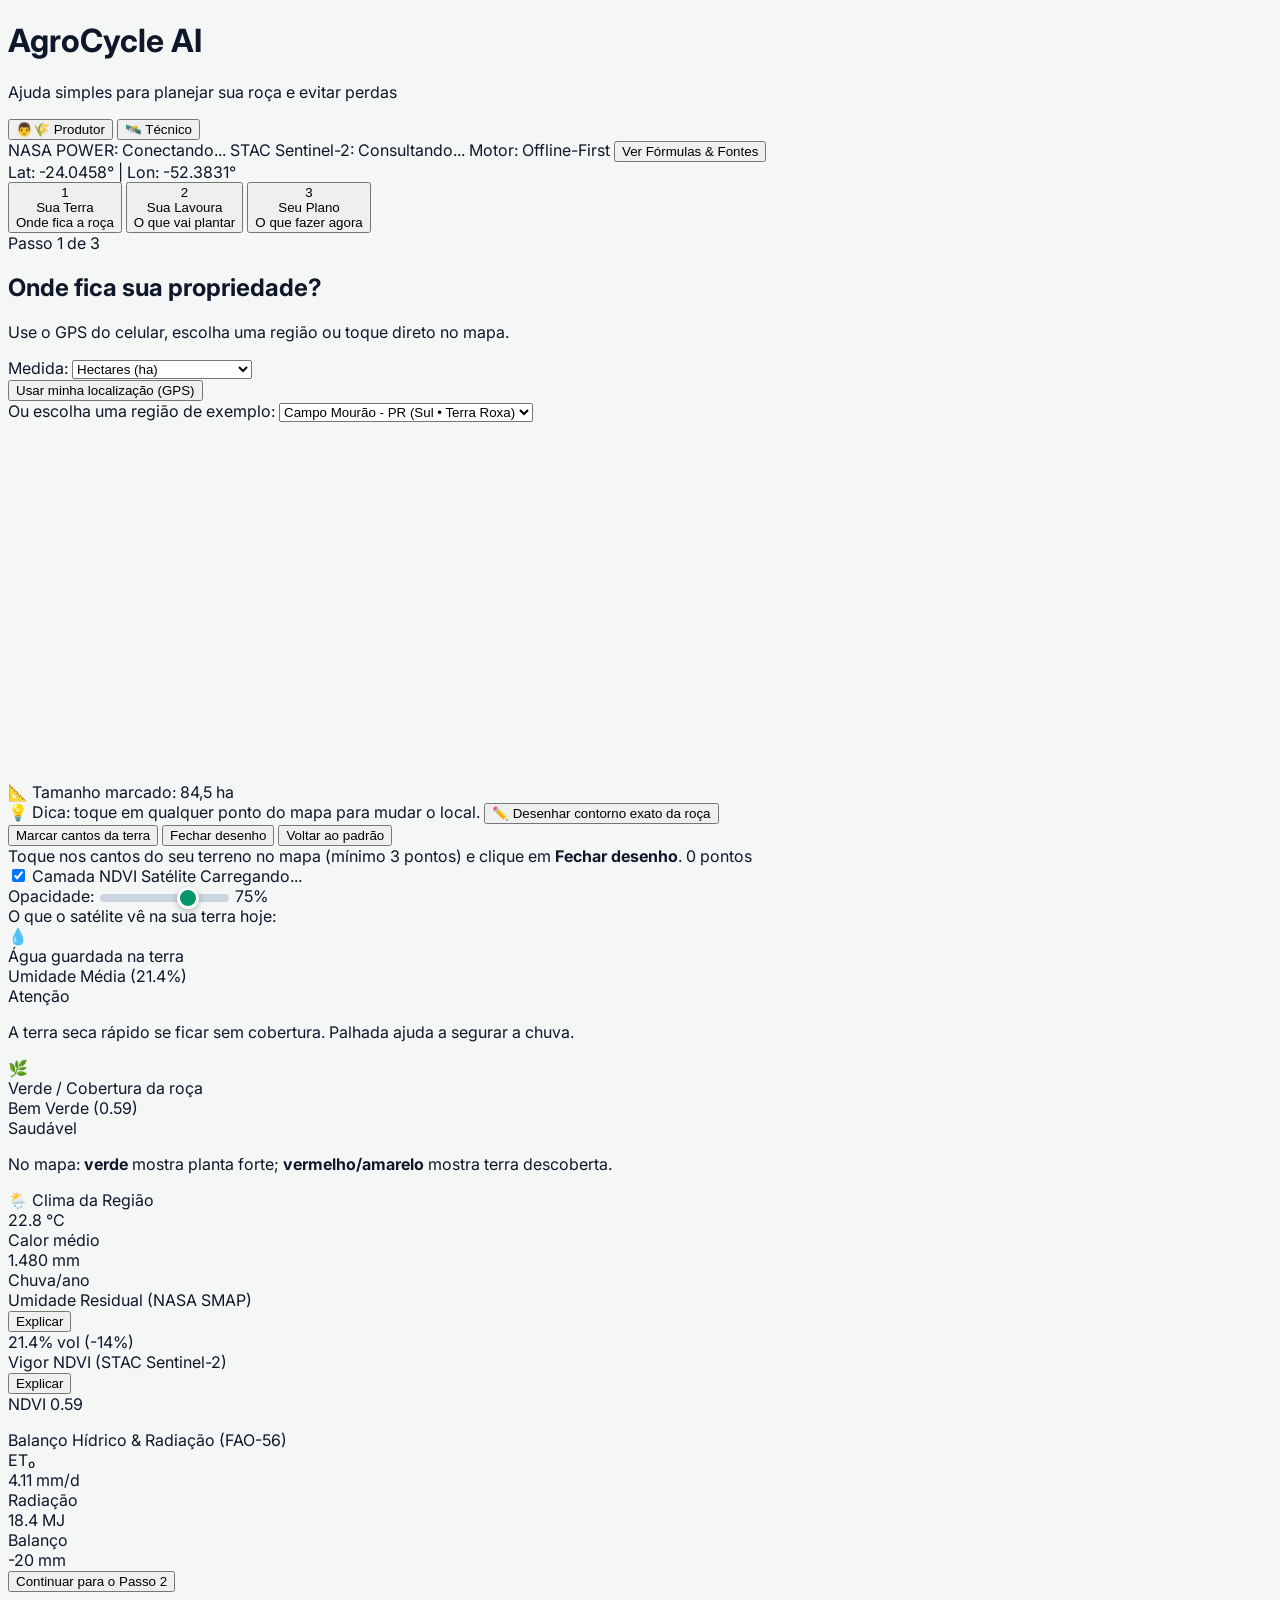
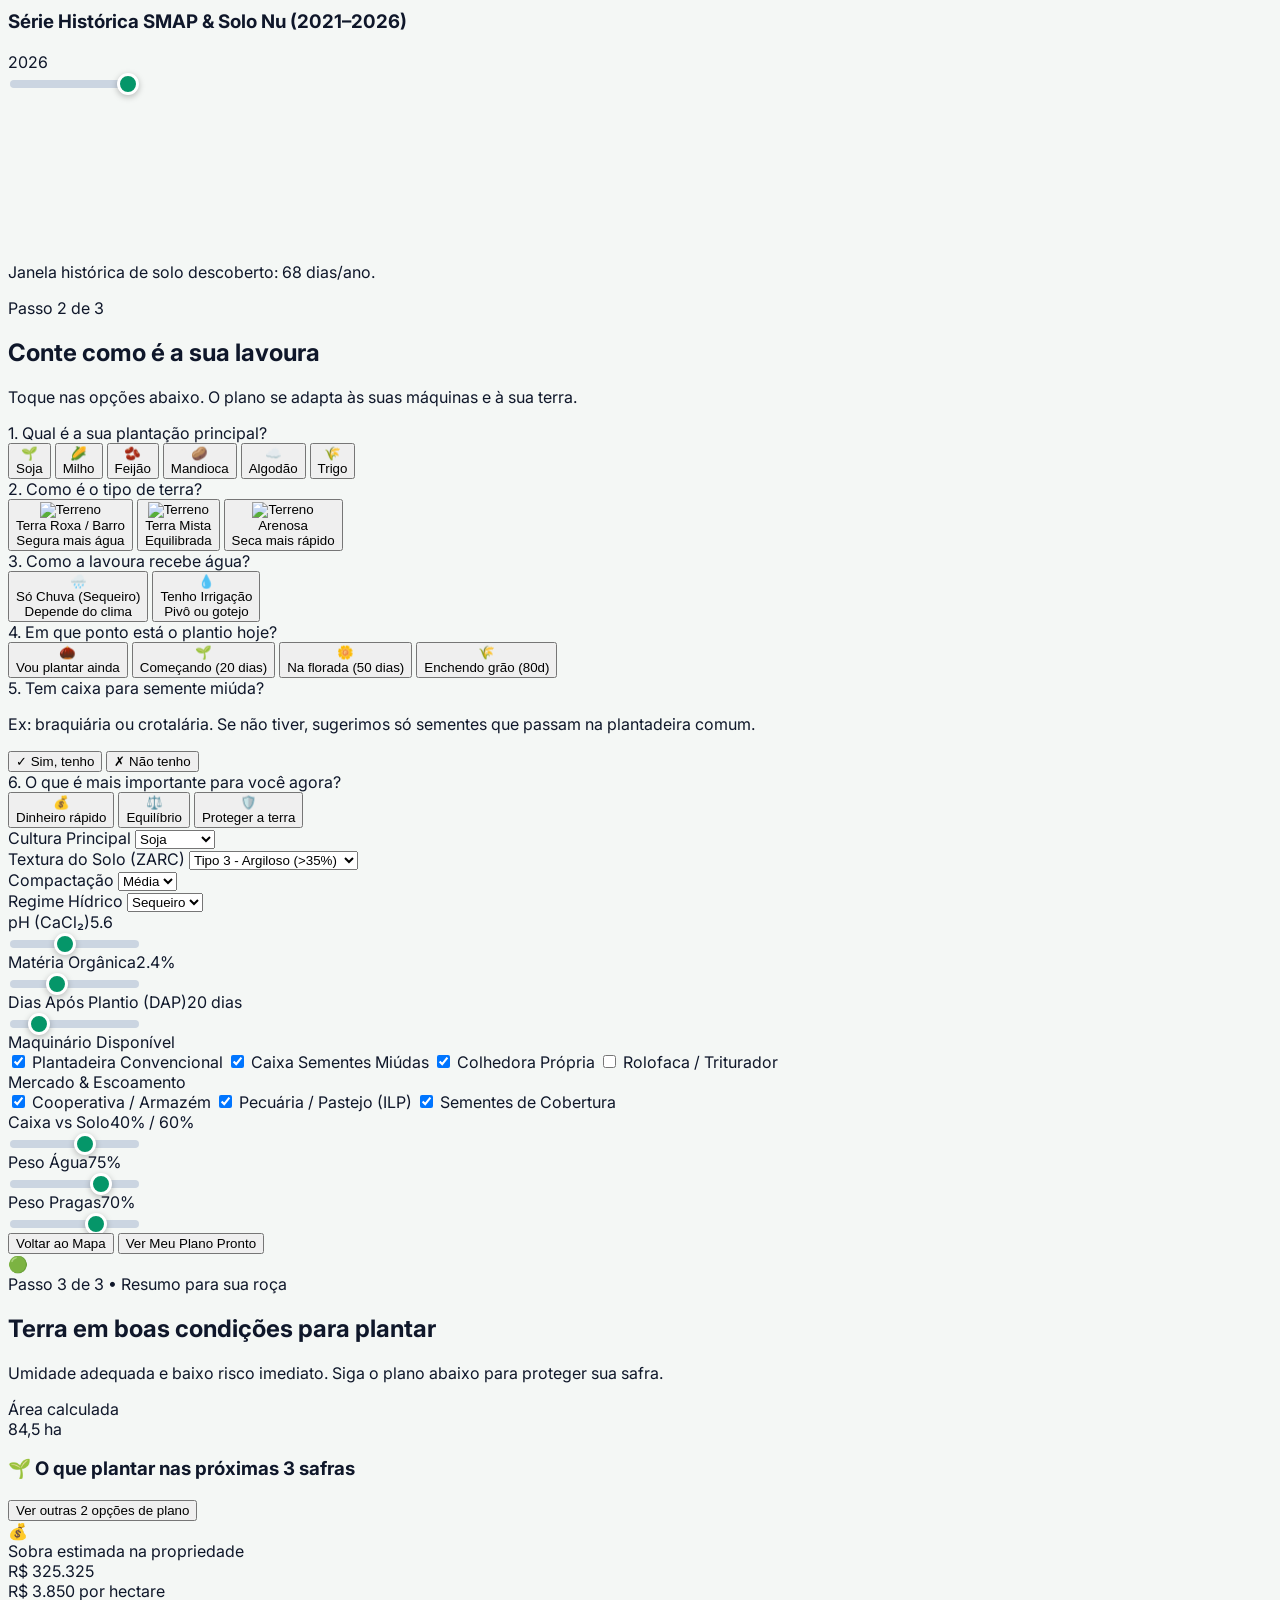
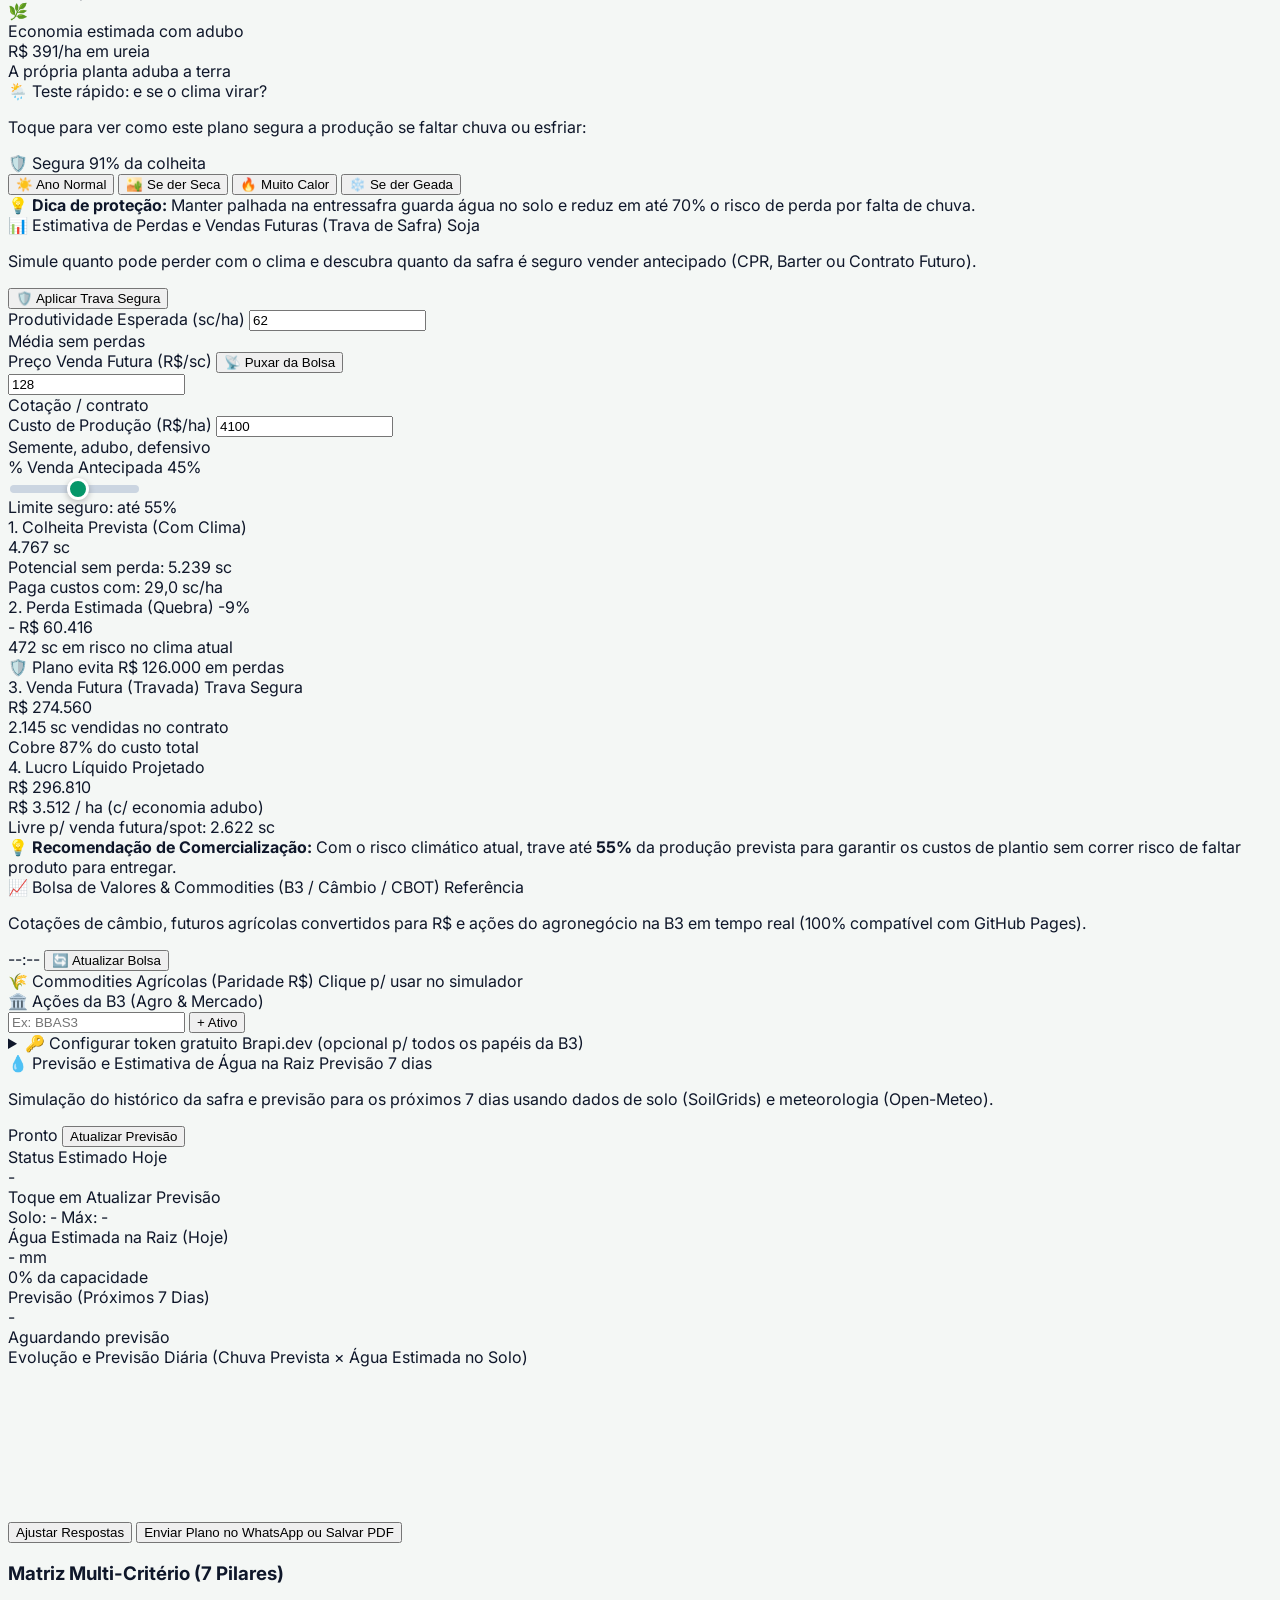
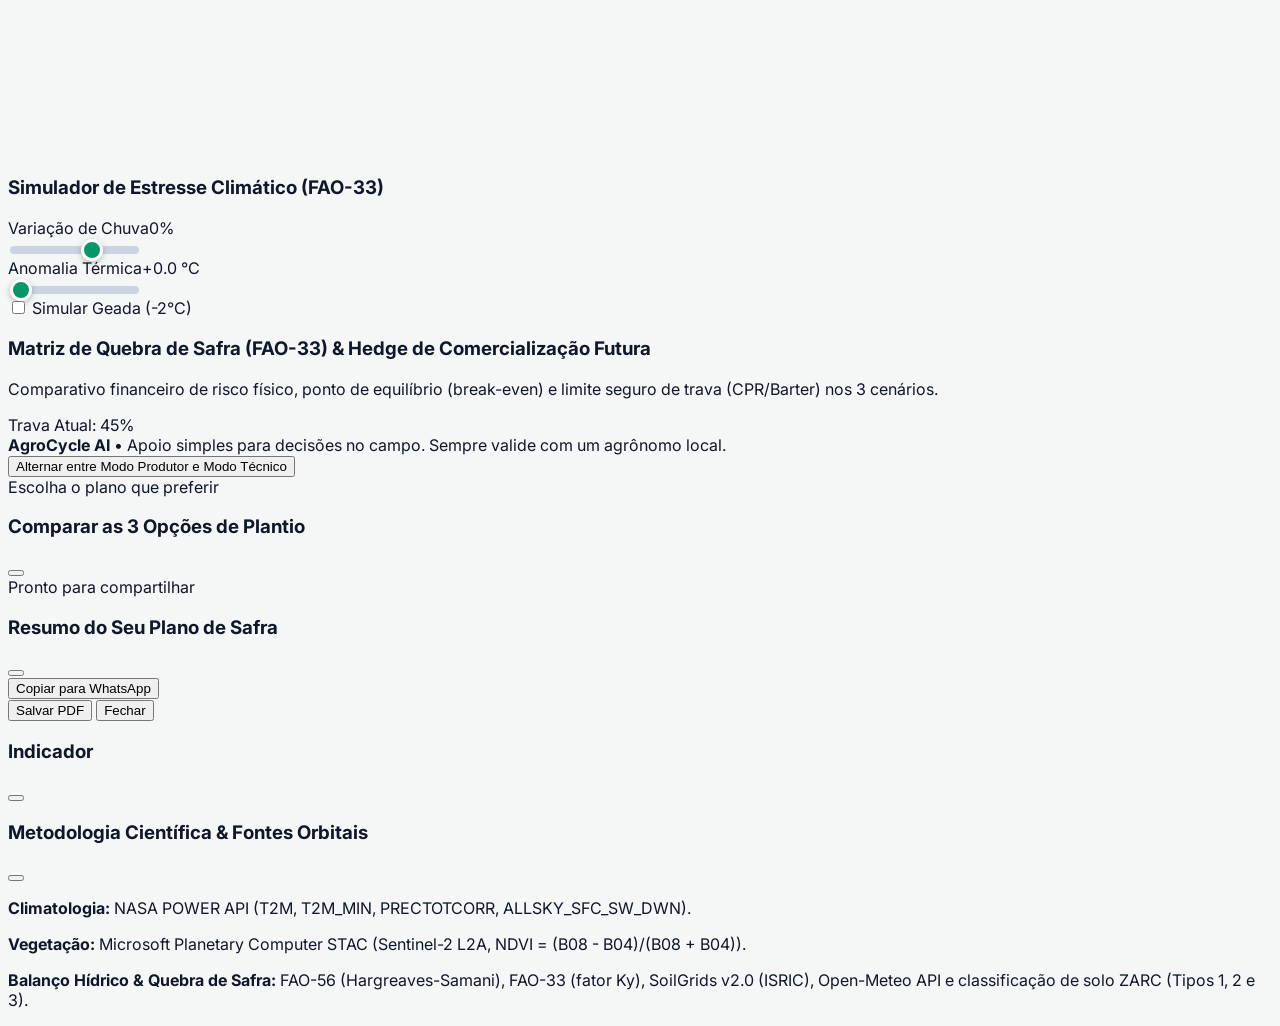
==== commit 78d95c5d: "feat: atualiza repositorio com a versao exata da pasta Index_antigrativity.zip (incluindo market-ser" ====
--- a/index.html
+++ b/index.html
@@ -697,7 +697,10 @@
               </div>
 
               <div>
-                <label for="fut-price" class="block text-[11px] font-bold text-slate-600">Preço Venda Futura (R$/<span class="fut-unit-label">sc</span>)</label>
+                <div class="flex items-center justify-between gap-1">
+                  <label for="fut-price" class="block text-[11px] font-bold text-slate-600">Preço Venda Futura (R$/<span class="fut-unit-label">sc</span>)</label>
+                  <button type="button" onclick="pullActiveCropPriceFromMarket()" title="Puxar cotação atual da Bolsa/Commodities" class="text-[10px] font-extrabold text-emerald-700 hover:text-emerald-900 underline cursor-pointer">📡 Puxar da Bolsa</button>
+                </div>
                 <input type="number" id="fut-price" min="1" step="1" value="128" oninput="onFuturesInputChange()" class="mt-1 w-full rounded-xl border border-slate-300 bg-slate-50 px-3 py-1.5 text-sm font-extrabold text-slate-900 focus:outline-none focus:border-emerald-600">
                 <div class="text-[10px] text-slate-500 mt-0.5">Cotação / contrato</div>
               </div>
@@ -762,6 +765,66 @@
             <!-- Advisory Banner -->
             <div id="fut-advisory-box" class="p-3 rounded-xl bg-white border border-emerald-200 text-xs text-slate-700 leading-relaxed">
               💡 <strong>Recomendação de Comercialização:</strong> Com o risco climático atual, trave até <strong>55%</strong> da produção prevista para garantir os custos de plantio sem correr risco de faltar produto para entregar.
+            </div>
+          </div>
+
+          <!-- BOLSA DE VALORES & COMMODITIES (B3 / CÂMBIO / CBOT) -->
+          <div id="market-exchange-card" class="p-4 sm:p-5 rounded-2xl bg-slate-50 border border-slate-200 space-y-4">
+            <div class="flex flex-col sm:flex-row sm:items-center justify-between gap-2">
+              <div>
+                <div class="flex items-center gap-2 flex-wrap">
+                  <span class="text-sm font-extrabold text-slate-900">📈 Bolsa de Valores &amp; Commodities (B3 / Câmbio / CBOT)</span>
+                  <span id="market-status-pill" class="px-2 py-0.5 rounded-full bg-slate-200 text-slate-800 text-[10px] font-extrabold uppercase">Referência</span>
+                </div>
+                <p class="text-xs text-slate-600 mt-0.5">Cotações de câmbio, futuros agrícolas convertidos para R$ e ações do agronegócio na B3 em tempo real (100% compatível com GitHub Pages).</p>
+              </div>
+              <div class="flex items-center gap-2 self-start sm:self-center">
+                <span id="market-updated-at" class="text-[11px] font-semibold text-slate-500">--:--</span>
+                <button type="button" id="btn-refresh-market" onclick="refreshMarketQuotes()" class="px-3 py-1.5 rounded-xl bg-slate-900 hover:bg-slate-800 text-white text-xs font-extrabold transition cursor-pointer shrink-0">
+                  🔄 Atualizar Bolsa
+                </button>
+              </div>
+            </div>
+
+            <!-- Barra de Câmbio & IBOVESPA -->
+            <div id="market-macro-bar" class="grid grid-cols-1 sm:grid-cols-3 gap-3">
+              <!-- Preenchido via ui.js -->
+            </div>
+
+            <!-- Grid Duplo: Commodities Agrícolas & Ações B3 -->
+            <div class="grid grid-cols-1 lg:grid-cols-2 gap-4">
+              <!-- Commodities -->
+              <div class="p-3.5 rounded-2xl bg-white border border-slate-200 space-y-2.5">
+                <div class="flex items-center justify-between">
+                  <span class="text-xs font-extrabold uppercase text-slate-700">🌾 Commodities Agrícolas (Paridade R$)</span>
+                  <span class="text-[10px] font-semibold text-slate-500">Clique p/ usar no simulador</span>
+                </div>
+                <div id="market-commodities-list" class="divide-y divide-slate-100">
+                  <!-- Preenchido via ui.js -->
+                </div>
+              </div>
+
+              <!-- Ações B3 -->
+              <div class="p-3.5 rounded-2xl bg-white border border-slate-200 space-y-2.5">
+                <div class="flex items-center justify-between gap-2 flex-wrap">
+                  <span class="text-xs font-extrabold uppercase text-slate-700">🏛️ Ações da B3 (Agro &amp; Mercado)</span>
+                  <div class="flex items-center gap-1.5">
+                    <input type="text" id="market-add-ticker" maxlength="10" placeholder="Ex: BBAS3" onkeydown="if(event.key==='Enter'){event.preventDefault();addCustomB3Ticker();}" class="w-24 rounded-lg border border-slate-300 bg-slate-50 px-2 py-1 text-[11px] font-bold uppercase text-slate-900 focus:outline-none focus:border-emerald-600">
+                    <button type="button" onclick="addCustomB3Ticker()" class="px-2.5 py-1 rounded-lg bg-emerald-700 hover:bg-emerald-800 text-white text-[11px] font-extrabold transition cursor-pointer">+ Ativo</button>
+                  </div>
+                </div>
+                <div id="market-stocks-list" class="grid grid-cols-1 sm:grid-cols-2 gap-2">
+                  <!-- Preenchido via ui.js -->
+                </div>
+                <details class="pt-1">
+                  <summary class="text-[11px] font-semibold text-slate-500 cursor-pointer hover:text-slate-800">🔑 Configurar token gratuito Brapi.dev (opcional p/ todos os papéis da B3)</summary>
+                  <div class="mt-2 flex items-center gap-2">
+                    <input type="password" id="market-brapi-token" placeholder="Cole seu token brapi.dev" class="flex-1 rounded-lg border border-slate-300 bg-slate-50 px-2.5 py-1 text-xs text-slate-900 focus:outline-none focus:border-emerald-600">
+                    <button type="button" onclick="saveBrapiToken()" class="px-3 py-1 rounded-lg bg-slate-800 hover:bg-slate-900 text-white text-xs font-bold cursor-pointer">Salvar</button>
+                  </div>
+                  <p class="text-[10px] text-slate-500 mt-1">Salvo apenas localmente no seu navegador (localStorage). Sem token, câmbio e ações públicas funcionam normalmente com fallback offline para os demais papéis.</p>
+                </details>
+              </div>
             </div>
           </div>
 
@@ -949,43 +1012,15 @@
   </div>
 
   <div id="science-modal" class="fixed inset-0 z-50 hidden bg-slate-950/70 backdrop-blur-sm flex items-center justify-center p-4 overflow-y-auto">
-    <div class="bg-white rounded-2xl max-w-3xl w-full p-6 shadow-2xl space-y-4 my-8 max-h-[88vh] overflow-y-auto">
-      <div class="flex items-center justify-between border-b pb-3 sticky top-0 bg-white z-10">
-        <div>
-          <h3 class="text-base sm:text-lg font-extrabold text-slate-900">🔬 Metodologia Científica, Extração Orbital & Fórmulas</h3>
-          <p class="text-[11px] text-slate-500">Detalhamento técnico dos sensores, equações biofísicas e referências normativas</p>
-        </div>
-        <button onclick="closeScienceModal()" class="p-1.5 rounded-lg text-slate-400 hover:text-slate-700 hover:bg-slate-100 cursor-pointer"><i data-lucide="x" class="w-5 h-5"></i></button>
-      </div>
-      <div class="text-xs text-slate-700 space-y-4 leading-relaxed">
-        <div class="p-3.5 rounded-xl bg-slate-50 border border-slate-200 space-y-1.5">
-          <div class="font-extrabold text-slate-900 text-xs uppercase tracking-wider text-emerald-800">1. Sistemas Orbitais & Extração de Dados</div>
-          <p><strong>• NASA POWER API (Agroclimatology):</strong> Extrai <code>T2M</code> (temp. média a 2m), <code>T2M_MIN</code> (mínima absoluta mensal para risco de geada), <code>PRECTOTCORR</code> (precipitação anual corrigida = média diária × 365) e <code>ALLSKY_SFC_SW_DWN</code> (radiação solar incidente em MJ/m²/dia).</p>
-          <p><strong>• Microsoft Planetary Computer STAC (Sentinel-2 L2A):</strong> Busca cenas ópticas <em>Bottom-Of-Atmosphere</em> (últimos 180 dias, nuvens &lt; 45%) que intersectam o polígono do talhão e calcula a estatística zonal real das bandas <code>B08</code> (NIR, 842 nm, 10m) e <code>B04</code> (Red, 665 nm, 10m).</p>
-          <p><strong>• ISRIC SoilGrids v2.0:</strong> Extrai nas camadas <code>0-5cm</code> e <code>5-15cm</code> os teores de argila (<code>clay</code>), areia (<code>sand</code>), umidade na Capacidade de Campo a 33 kPa (<code>wv0033</code>) e Ponto de Murcha Permanente a 1500 kPa (<code>wv1500</code>).</p>
-          <p><strong>• Open-Meteo Forecast &amp; Soil Moisture API:</strong> Extrai precipitação diária (<code>precipitation_sum</code>), evapotranspiração FAO-56 (<code>et0_fao_evapotranspiration</code>) e umidade superficial horária 0–7 cm (<code>soil_moisture_0_to_7cm</code>).</p>
-        </div>
-
-        <div class="p-3.5 rounded-xl bg-slate-50 border border-slate-200 space-y-1.5">
-          <div class="font-extrabold text-slate-900 text-xs uppercase tracking-wider text-emerald-800">2. Equações Biofísicas, Geodésicas &amp; Financeiras</div>
-          <p><strong>• Geodésia Esférica (Chamberlain &amp; Duquette, NASA/JPL):</strong> <code>A = (R² / 2) · |Σ (λᵢ₊₁ - λᵢ) · (2 + sin φᵢ + sin φᵢ₊₁)|</code> com <code>R = 6.378.137 m</code> (WGS84), convertida para ha (<code>÷ 10.000</code>), Alqueire Paulista (<code>÷ 2,42</code>) e Alqueire Mineiro (<code>÷ 4,84</code>).</p>
-          <p><strong>• NDVI Orbital &amp; Fallback Bioclimático (Rouse et al., 1974):</strong> <code>NDVI = (B08 - B04) / (B08 + B04)</code>. Sem cena limpa, estima via Índice de Aridez de De Martonne: <code>Ia = Chuva / max(150, (T + 10)·45)</code>.</p>
-          <p><strong>• Evapotranspiração FAO-56 (Hargreaves-Samani, 1985):</strong> <code>ET0 = 0,0135 · (T + 17,78) · (Rs / 2,45)</code> [mm/dia] e Balanço Hídrico <code>BH = Chuva_anual - (ET0 × 365)</code>.</p>
-          <p><strong>• Água Disponível (ZARC / SoilGrids) &amp; CAD Dinâmica:</strong> <code>AD = θ_CC(33kPa) - θ_PMP(1500kPa)</code> (ou ZARC Tipo 1: 0,07; Tipo 2: 0,11; Tipo 3: 0,15 cm³/cm³). Com crescimento radicular diário <code>Zr(DAP)</code>: <code>CAD = AD × Zr(DAP) × 10</code> [mm].</p>
-          <p><strong>• Balanço Hídrico Sequencial &amp; Assimilação Orbital (Nudging):</strong> <code>ARM_t = clamp(ARM_{t-1} + P_t - ET0_t·Kc(DAP), 0, CAD_t)</code>. Se divergir &gt; 20% da umidade de satélite, aplica fusão <code>70% Modelo Físico + 30% Satélite</code>.</p>
-          <p><strong>• Quebra de Safra FAO-33 (Doorenbos &amp; Kassam, 1979):</strong> <code>Preservação(%) = [1 - Ky · (1 - ETa/ETc)] × 100</code>, modulada pela proteção de palhada (<code>M_mulch</code>) e penalidade térmica de geada.</p>
-          <p><strong>• Economia de Ureia &amp; Limite Seguro Anti-Washout (CPR/Barter):</strong> <code>Econ_Ureia = ((N_fix × 0,50) / 0,45) × R$ 3,20</code>. Teto prudencial de trava: <code>Hedge_seguro = clamp(round((Preservação% × 0,65)/5)×5, 20%, 70%)</code>.</p>
-        </div>
-
-        <div class="p-3.5 rounded-xl bg-emerald-50/70 border border-emerald-200 space-y-1.5">
-          <div class="font-extrabold text-emerald-950 text-xs uppercase tracking-wider">3. Links Oficiais da NASA &amp; Agências Científicas Parceiras</div>
-          <p>• <strong>NASA POWER (MERRA-2 &amp; CERES):</strong> <a href="https://power.larc.nasa.gov/" target="_blank" rel="noopener" class="text-emerald-700 underline font-bold">power.larc.nasa.gov</a> | <a href="https://power.larc.nasa.gov/docs/methodology/" target="_blank" rel="noopener" class="text-emerald-700 underline">Metodologia NASA</a></p>
-          <p>• <strong>NASA NTRS (Artigo Original NDVI - NASA SP-351, 1974):</strong> <a href="https://ntrs.nasa.gov/citations/19740022614" target="_blank" rel="noopener" class="text-emerald-700 underline font-bold">ntrs.nasa.gov/citations/19740022614</a></p>
-          <p>• <strong>NASA JPL (Geodésia Esférica - JPL Pub 07-03):</strong> <a href="https://trs.jpl.nasa.gov/handle/2014/40409" target="_blank" rel="noopener" class="text-emerald-700 underline font-bold">trs.jpl.nasa.gov/handle/2014/40409</a></p>
-          <p>• <strong>NASA SMAP (Soil Moisture Active Passive):</strong> <a href="https://smap.jpl.nasa.gov/" target="_blank" rel="noopener" class="text-emerald-700 underline font-bold">smap.jpl.nasa.gov</a></p>
-          <p>• <strong>FAO / ONU (FAO-56 &amp; FAO-33/66):</strong> <a href="https://www.fao.org/4/x0490e/x0490e00.htm" target="_blank" rel="noopener" class="text-emerald-700 underline">Manual FAO-56 (ET0/Kc)</a> | <a href="https://www.fao.org/4/i2800e/i2800e00.htm" target="_blank" rel="noopener" class="text-emerald-700 underline">Manual FAO-66 (Fator Ky)</a></p>
-          <p>• <strong>Sentinel-2 STAC, SoilGrids v2.0 &amp; Embrapa ZARC:</strong> <a href="https://planetarycomputer.microsoft.com/dataset/sentinel-2-l2a" target="_blank" rel="noopener" class="text-emerald-700 underline">Sentinel-2 L2A</a> | <a href="https://soilgrids.org/" target="_blank" rel="noopener" class="text-emerald-700 underline">ISRIC SoilGrids</a> | <a href="https://www.embrapa.br/solos" target="_blank" rel="noopener" class="text-emerald-700 underline">Embrapa Solos / ZARC</a></p>
-        </div>
+    <div class="bg-white rounded-2xl max-w-2xl w-full p-6 shadow-2xl space-y-4 my-8">
+      <div class="flex items-center justify-between border-b pb-3">
+        <h3 class="text-base font-extrabold text-slate-900">Metodologia Científica & Fontes Orbitais</h3>
+        <button onclick="closeScienceModal()" class="p-1 text-slate-400 hover:text-slate-700 cursor-pointer"><i data-lucide="x" class="w-5 h-5"></i></button>
+      </div>
+      <div class="text-xs text-slate-700 space-y-2 leading-relaxed">
+        <p><strong>Climatologia:</strong> NASA POWER API (T2M, T2M_MIN, PRECTOTCORR, ALLSKY_SFC_SW_DWN).</p>
+        <p><strong>Vegetação:</strong> Microsoft Planetary Computer STAC (Sentinel-2 L2A, NDVI = (B08 - B04)/(B08 + B04)).</p>
+        <p><strong>Balanço Hídrico & Quebra de Safra:</strong> FAO-56 (Hargreaves-Samani), FAO-33 (fator Ky), SoilGrids v2.0 (ISRIC), Open-Meteo API e classificação de solo ZARC (Tipos 1, 2 e 3).</p>
       </div>
     </div>
   </div>
@@ -996,6 +1031,7 @@
   <script src="backend/engine/presets.js"></script>
   <script src="backend/engine/agronomic-engine.js"></script>
   <script src="backend/engine/orbital-services.js"></script>
+  <script src="backend/engine/market-services.js"></script>
   <script src="frontend/js/ui.js"></script>
 </body>
 </html>
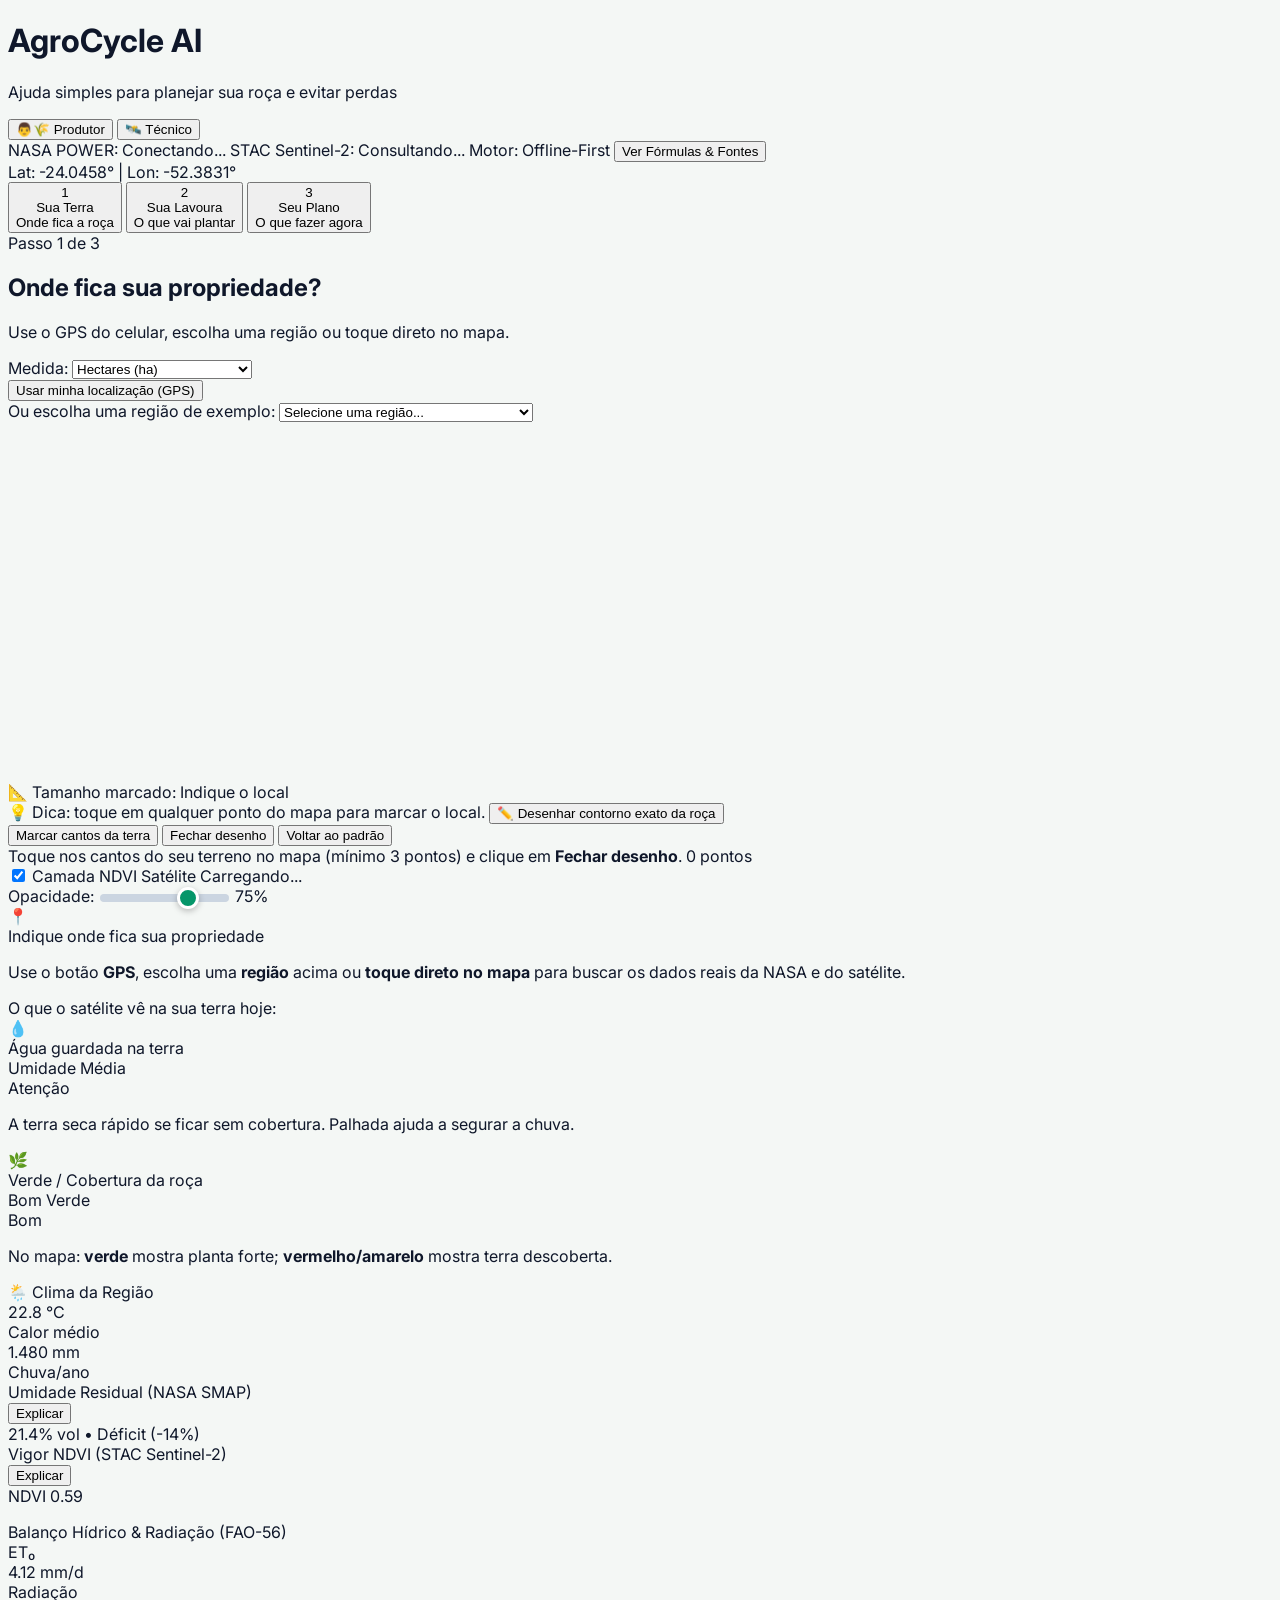
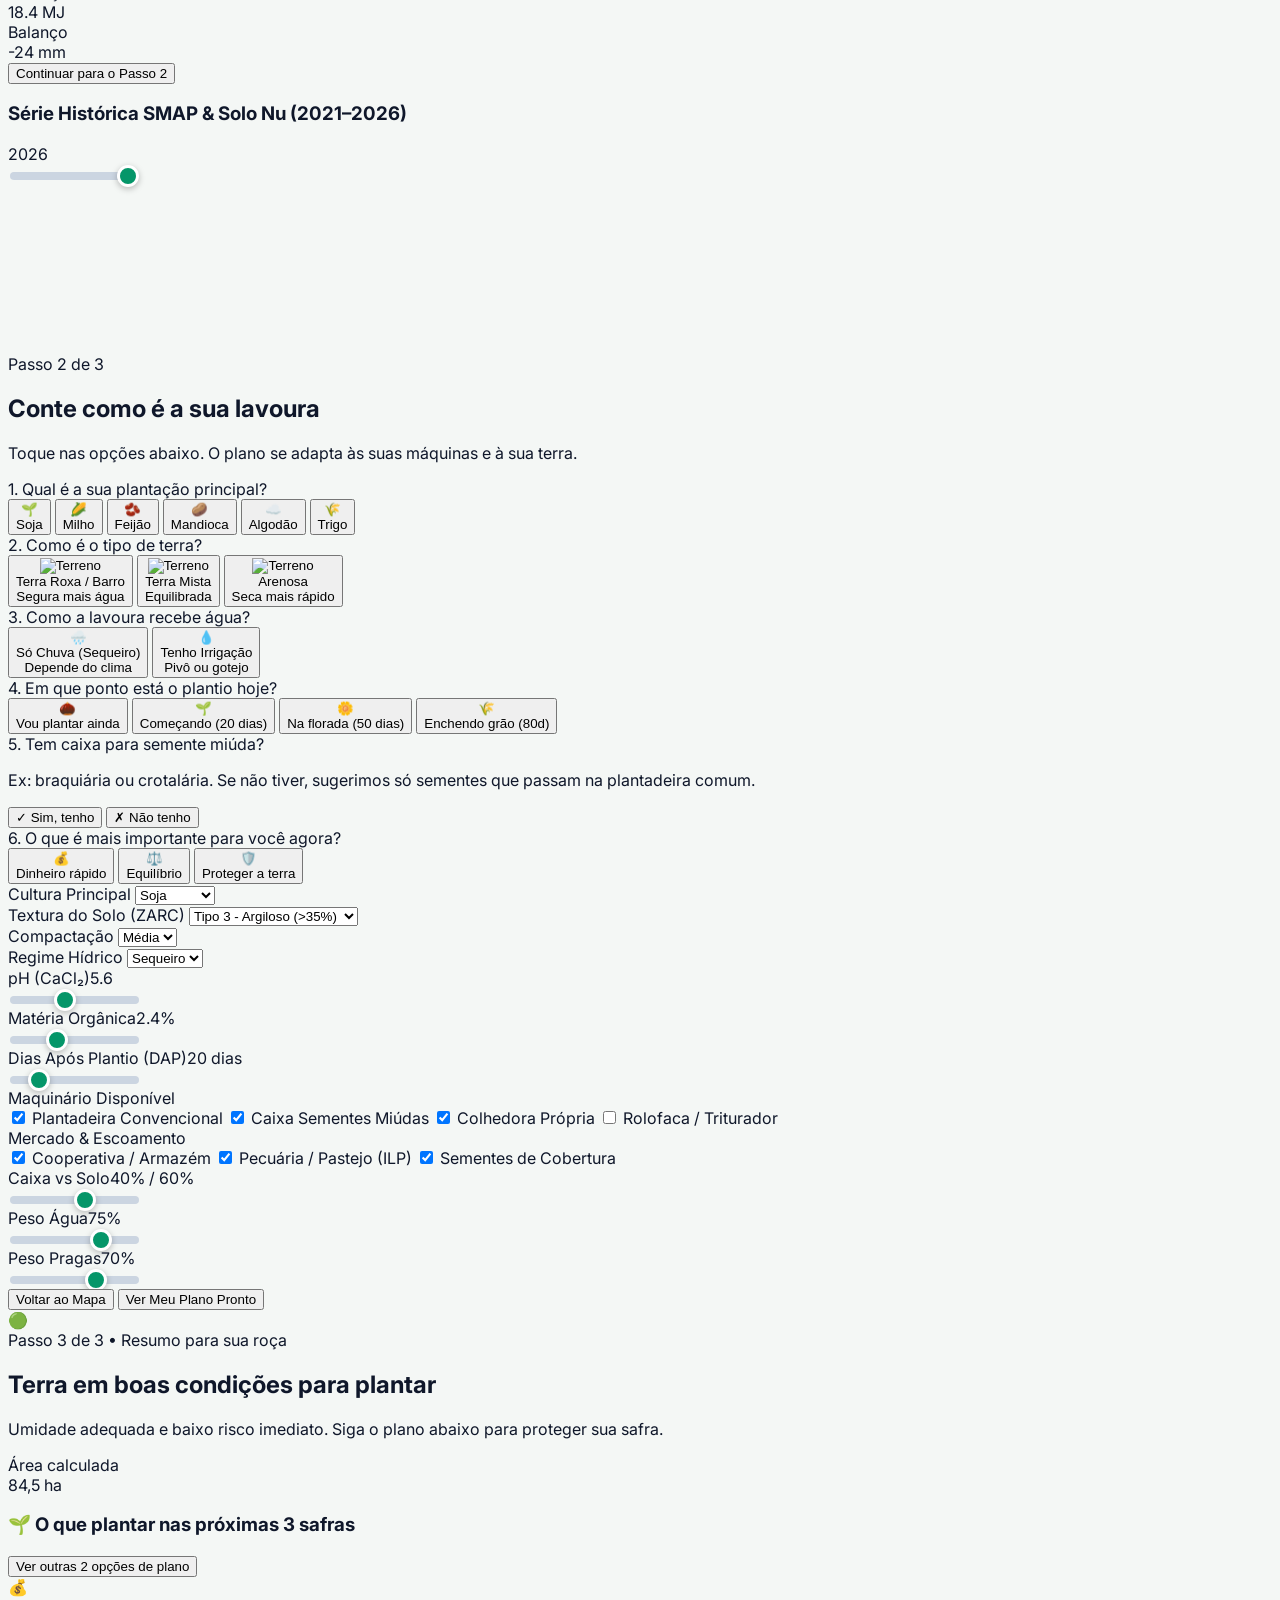
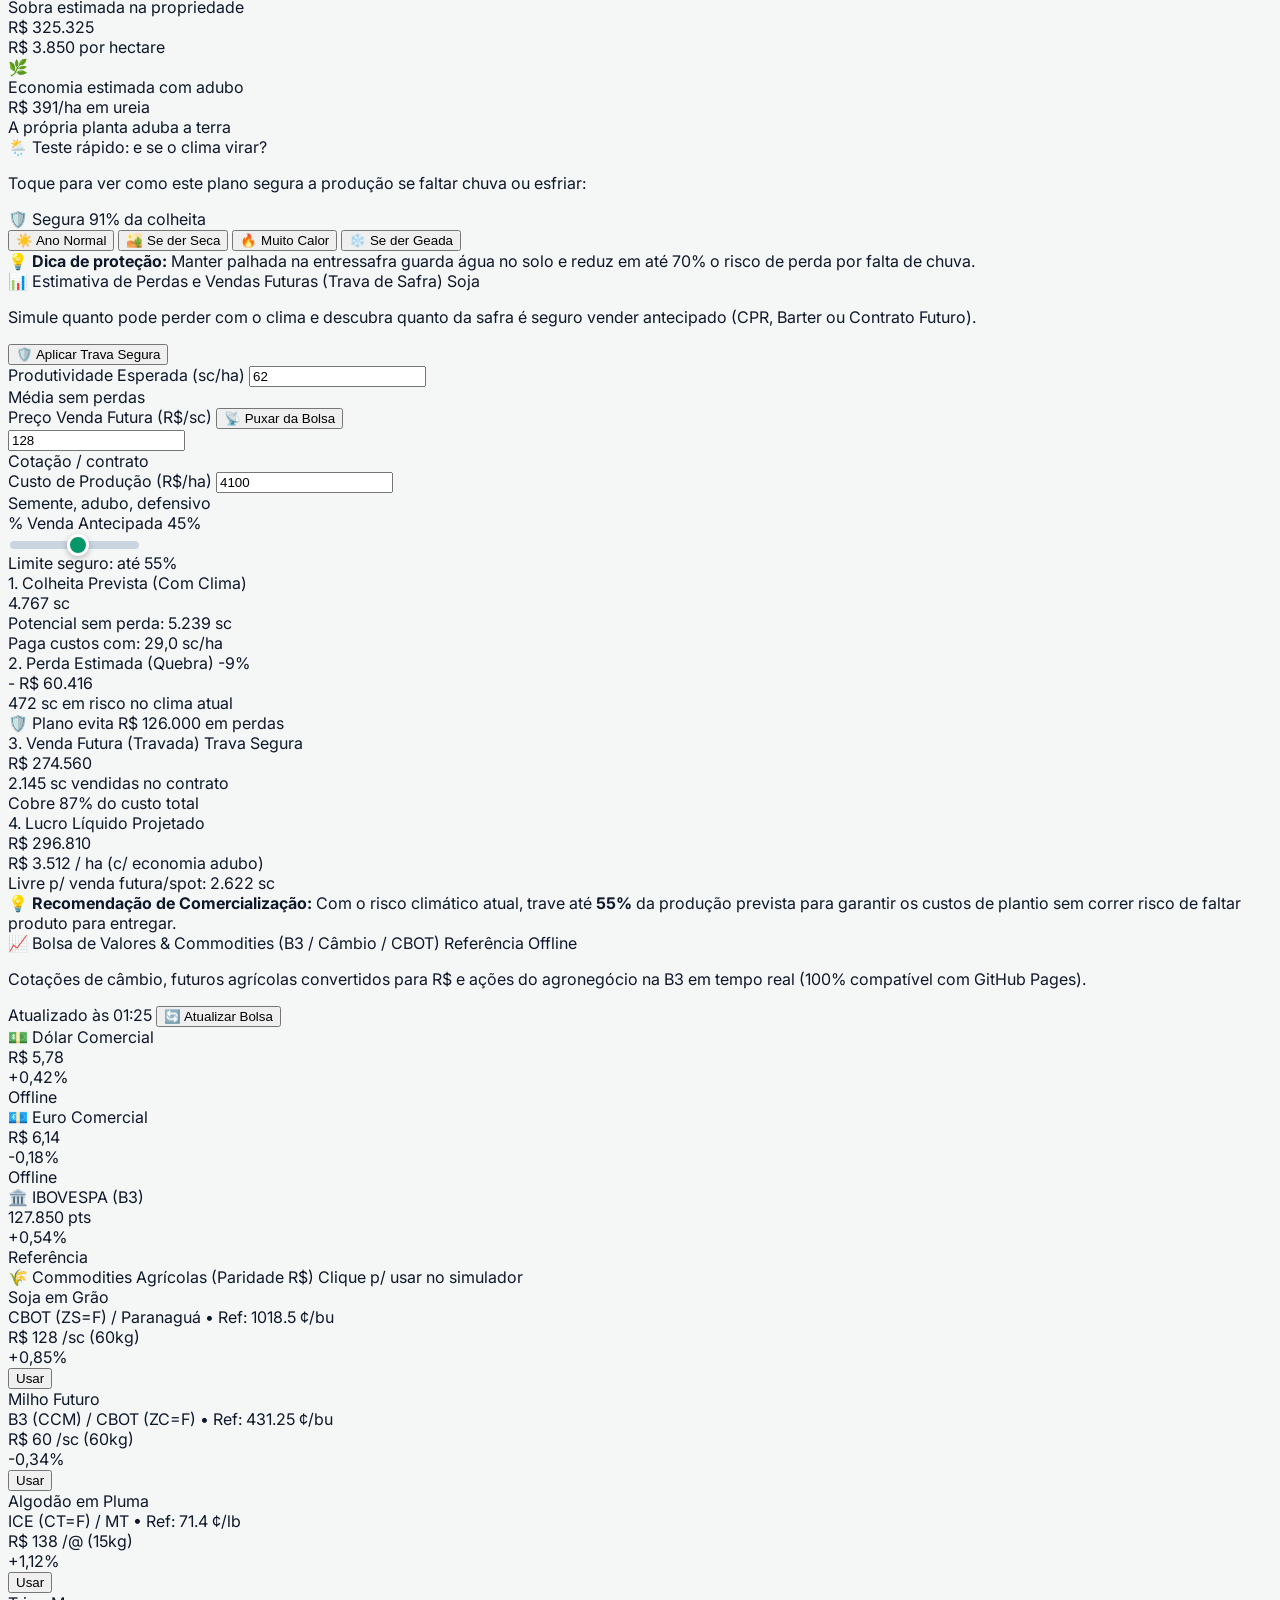
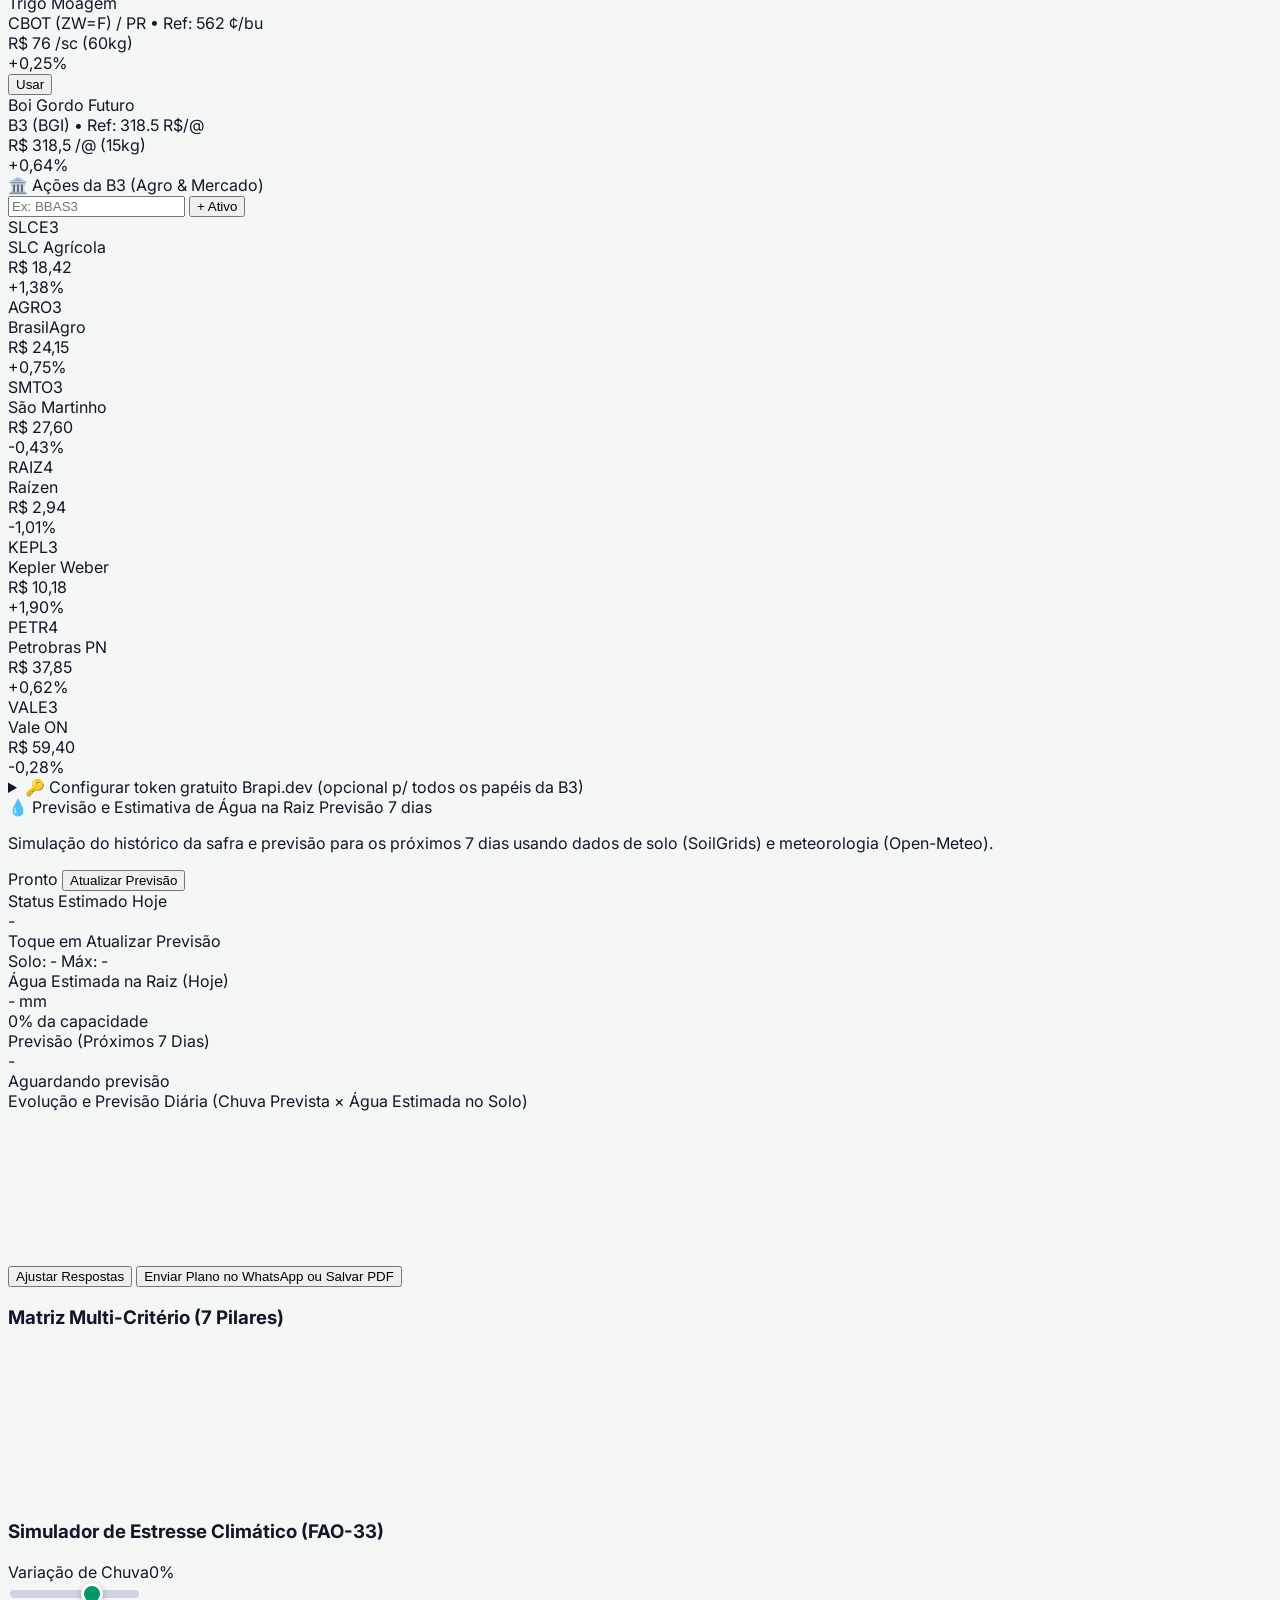
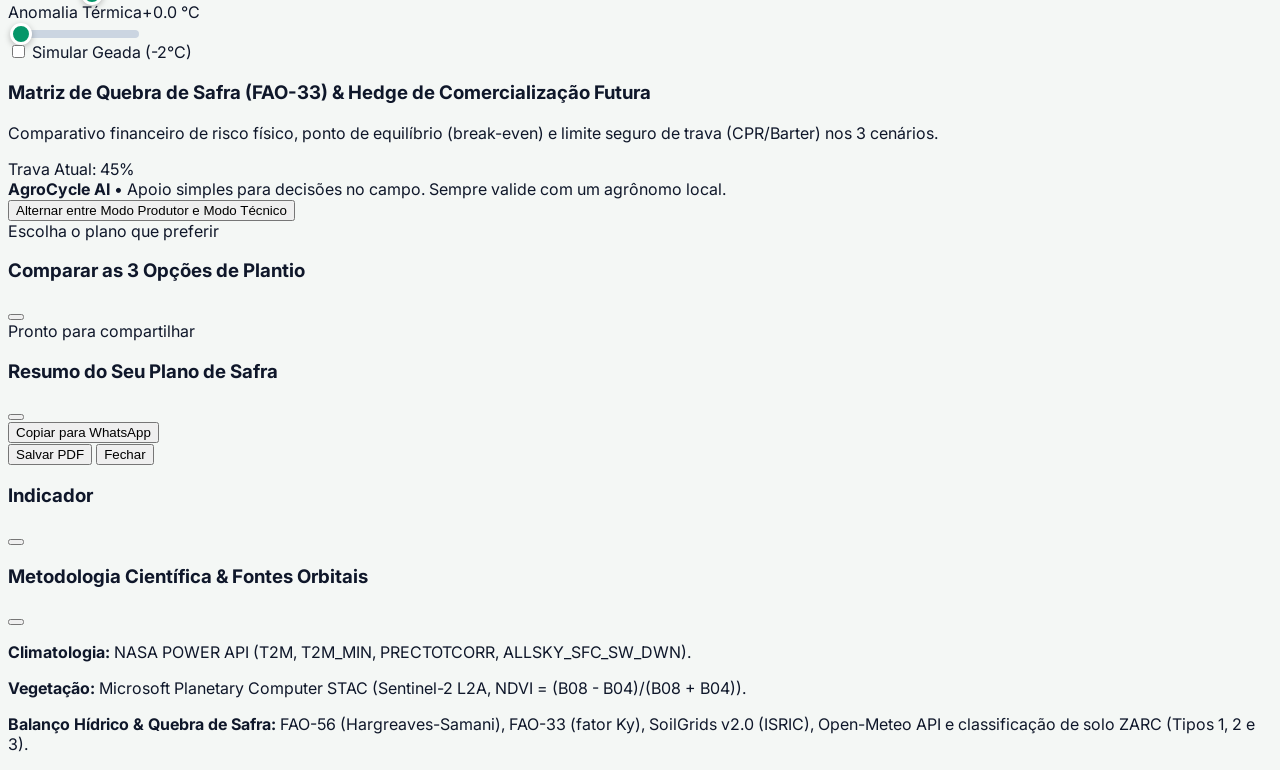
==== commit 94a170b9: "feat(passo-1): exibe dados orbitais e climaticos somente apos o usuario indicar o local da proprieda" ====
--- a/index.html
+++ b/index.html
@@ -146,8 +146,9 @@
             <i data-lucide="map-pin" class="w-5 h-5 text-emerald-600 shrink-0"></i>
             <div class="w-full">
               <label for="region-select" class="block text-[10px] font-bold uppercase text-slate-500">Ou escolha uma região de exemplo:</label>
-              <select id="region-select" onchange="selectPresetRegion(this.value)" class="w-full bg-transparent text-slate-900 text-sm font-bold focus:outline-none cursor-pointer">
-                <option value="campo_mourao" selected>Campo Mourão - PR (Sul • Terra Roxa)</option>
+              <select id="region-select" onchange="if(this.value) selectPresetRegion(this.value)" class="w-full bg-transparent text-slate-900 text-sm font-bold focus:outline-none cursor-pointer">
+                <option value="" selected disabled>Selecione uma região...</option>
+                <option value="campo_mourao">Campo Mourão - PR (Sul • Terra Roxa)</option>
                 <option value="sorriso">Sorriso - MT (Centro-Oeste • Cerrado)</option>
                 <option value="rio_verde">Rio Verde - GO (Sudoeste Goiano)</option>
                 <option value="petrolina">Petrolina - PE (Semiárido)</option>
@@ -165,13 +166,13 @@
               <!-- Floating Area Pill -->
               <div class="absolute bottom-3 left-3 z-20 bg-slate-900/90 backdrop-blur text-white px-3.5 py-1.5 rounded-xl text-xs font-bold shadow flex items-center gap-2">
                 <span>📐 Tamanho marcado:</span>
-                <span id="polygon-area" class="text-emerald-400">84,5 ha</span>
+                <span id="polygon-area" class="text-emerald-400">Indique o local</span>
               </div>
             </div>
 
             <!-- Collapsible Advanced Map Tools -->
             <div class="flex flex-wrap items-center justify-between gap-2 pt-1">
-              <span class="text-xs text-slate-500">💡 Dica: toque em qualquer ponto do mapa para mudar o local.</span>
+              <span class="text-xs text-slate-500">💡 Dica: toque em qualquer ponto do mapa para marcar o local.</span>
               <button type="button" onclick="toggleAdvancedMapTools()" class="text-xs font-bold text-emerald-700 hover:underline cursor-pointer">
                 ✏️ Desenhar contorno exato da roça
               </button>
@@ -214,8 +215,17 @@
 
           <!-- Right Column: Visual Health Cards (5 cols) -->
           <div class="lg:col-span-5 space-y-3.5">
-            <!-- Farmer Simple Gauges -->
-            <div id="farmer-visual-gauges" class="space-y-3">
+            <!-- Aviso Inicial: Aguardando indicação do local -->
+            <div id="location-pending-card" class="p-6 rounded-2xl border-2 border-dashed border-slate-300 bg-slate-50 text-center space-y-3">
+              <div class="text-3xl">📍</div>
+              <div class="text-sm font-extrabold text-slate-800">Indique onde fica sua propriedade</div>
+              <p class="text-xs text-slate-600 leading-relaxed">
+                Use o botão <strong>GPS</strong>, escolha uma <strong>região</strong> acima ou <strong>toque direto no mapa</strong> para buscar os dados reais da NASA e do satélite.
+              </p>
+            </div>
+
+            <!-- Farmer Simple Gauges (Oculto até indicar o local) -->
+            <div id="farmer-visual-gauges" class="hidden space-y-3">
               <div class="text-xs font-extrabold uppercase tracking-wider text-slate-500">
                 O que o satélite vê na sua terra hoje:
               </div>
@@ -317,7 +327,7 @@
             </div>
 
             <!-- Next Step CTA -->
-            <div id="wiz-footer-1" class="pt-1">
+            <div id="wiz-footer-1" class="hidden pt-1">
               <button type="button" onclick="goToWizardStep(2)" class="w-full py-4 px-5 rounded-2xl bg-emerald-600 hover:bg-emerald-700 text-white font-extrabold text-base shadow-md transition flex items-center justify-center gap-2 cursor-pointer">
                 <span>Continuar para o Passo 2</span>
                 <i data-lucide="arrow-right" class="w-5 h-5"></i>
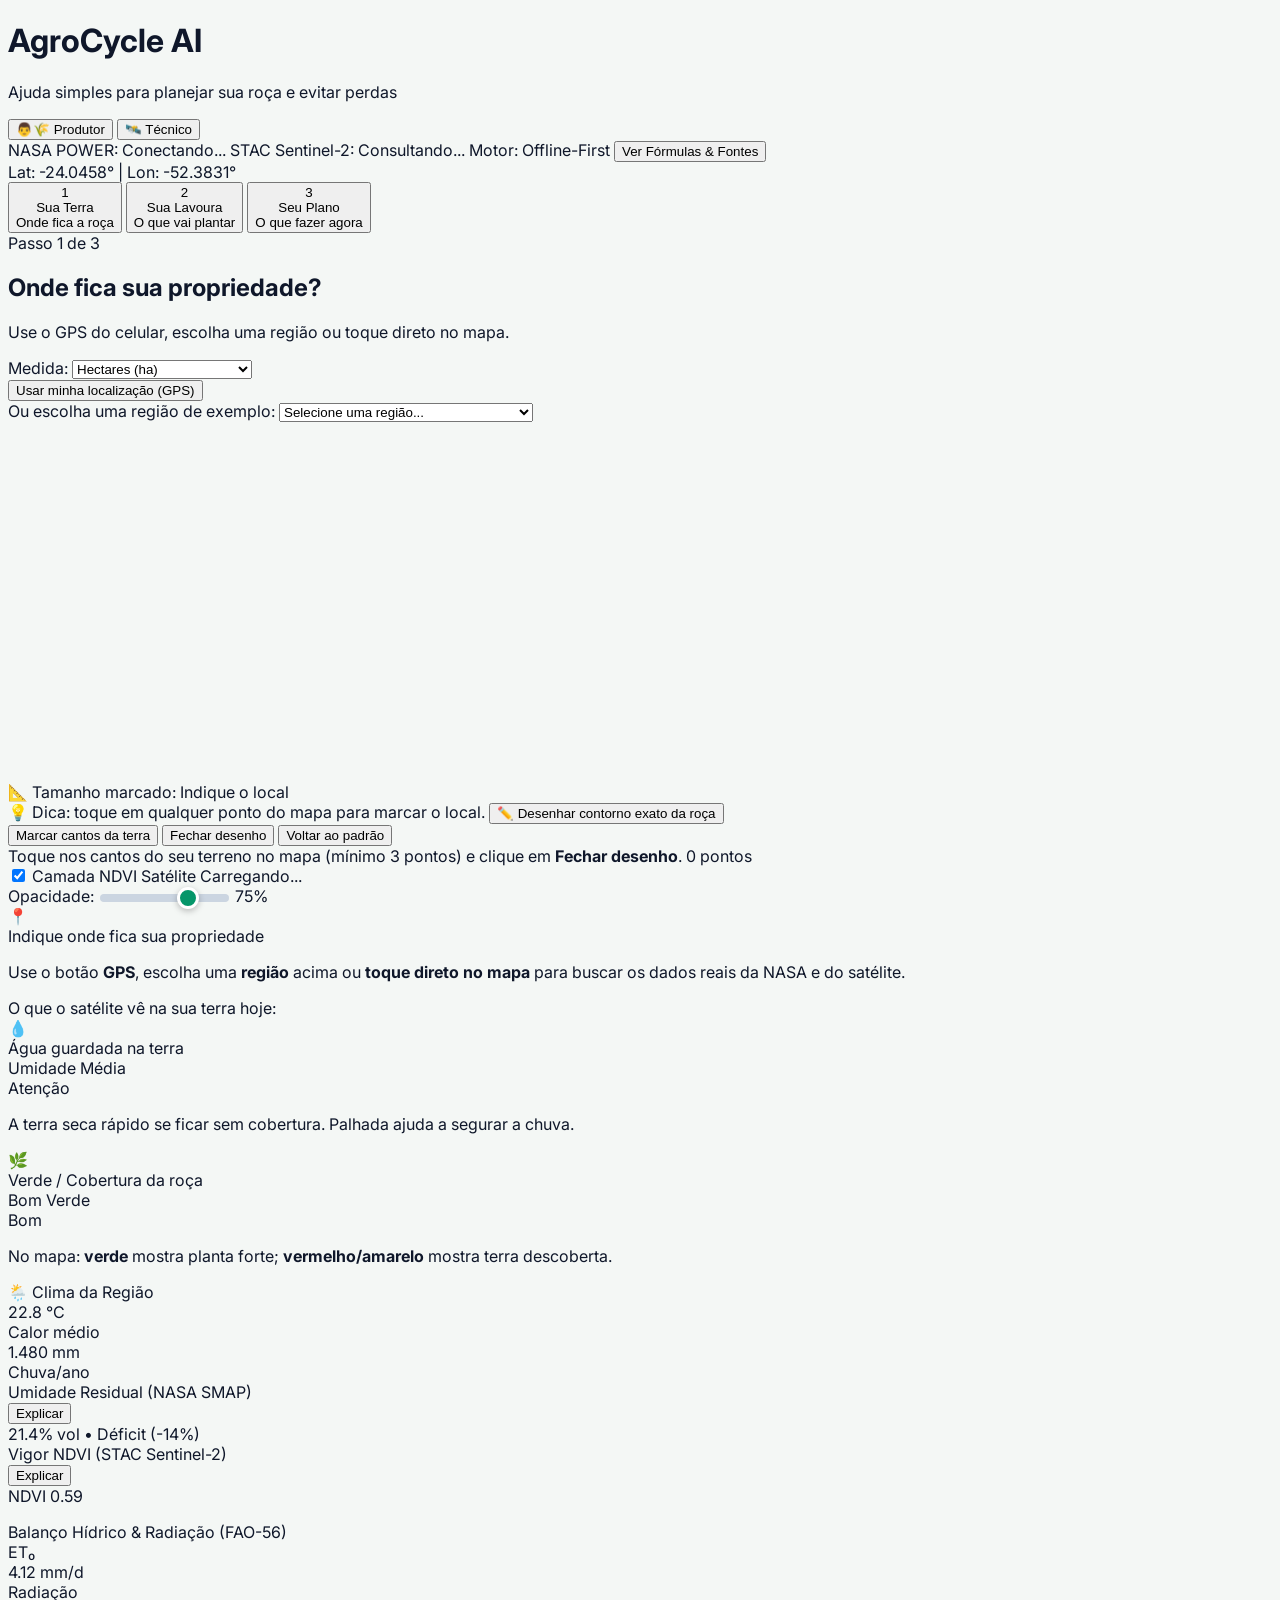
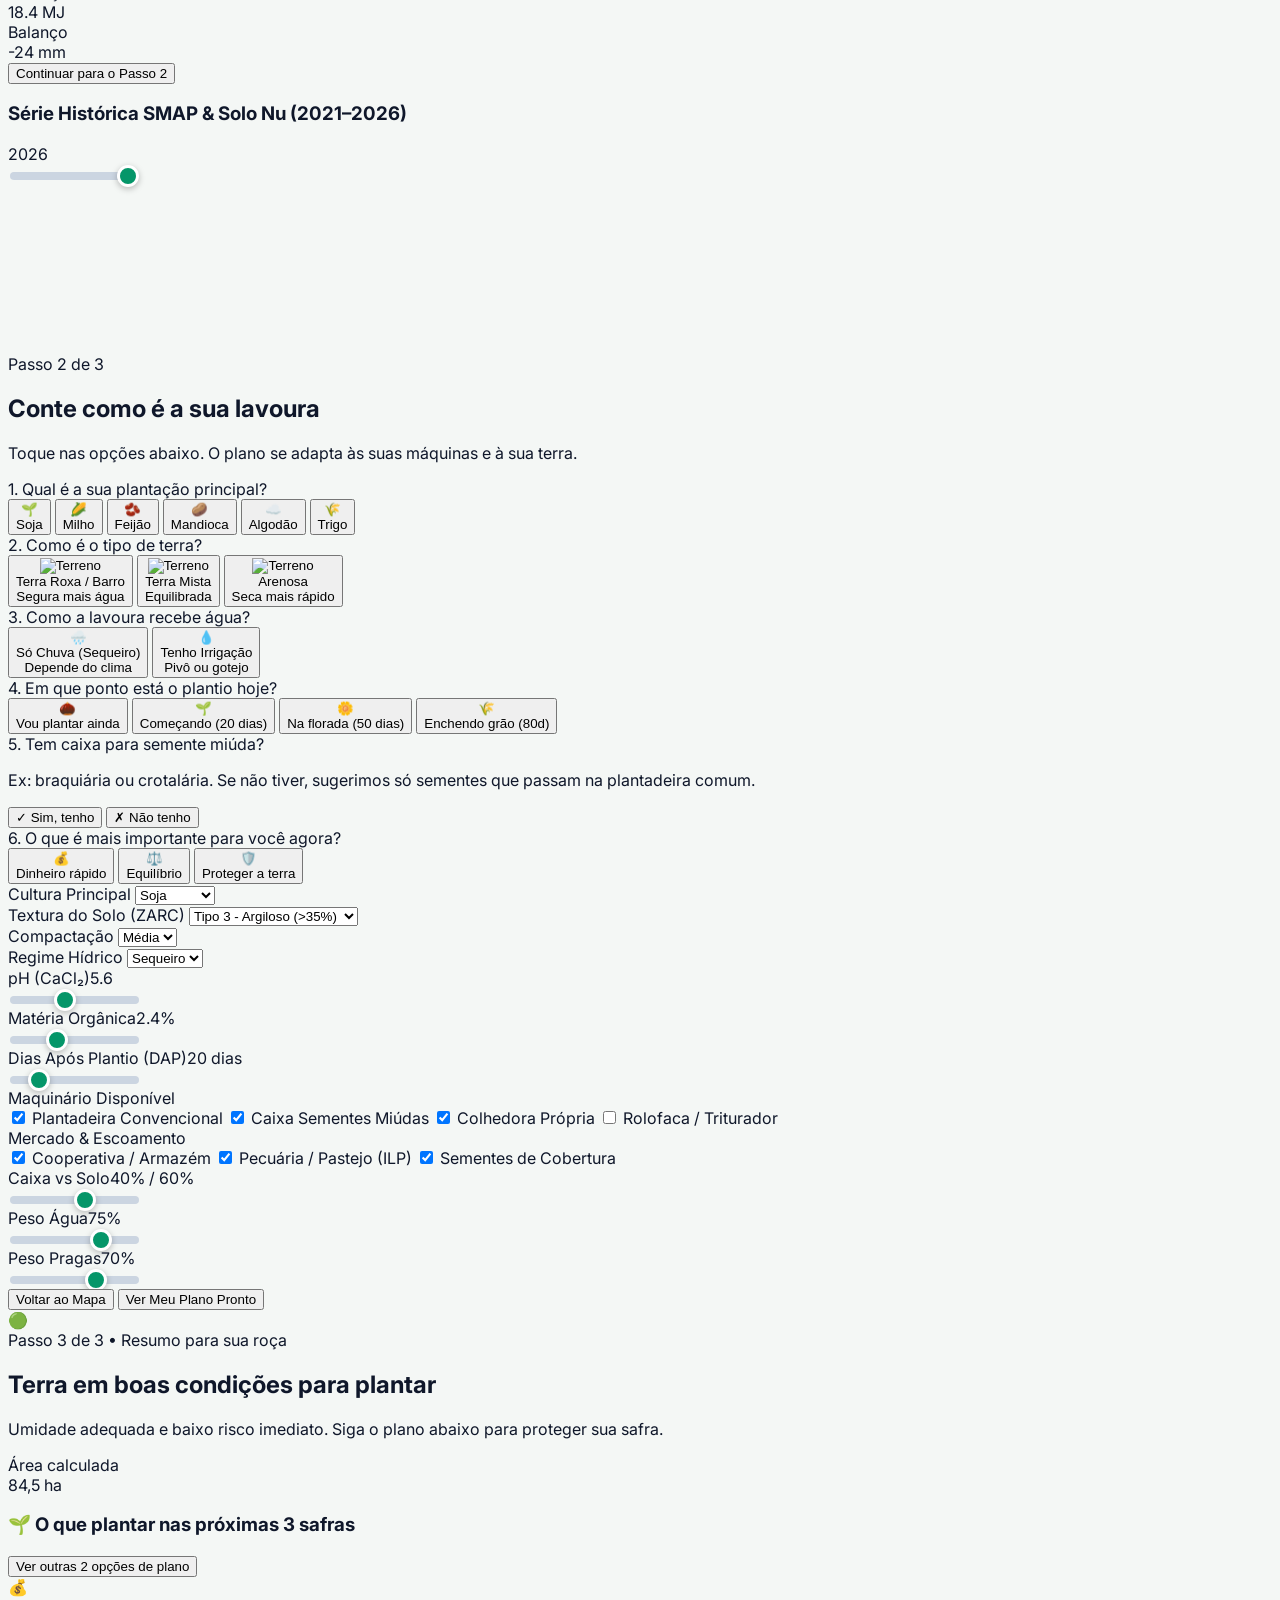
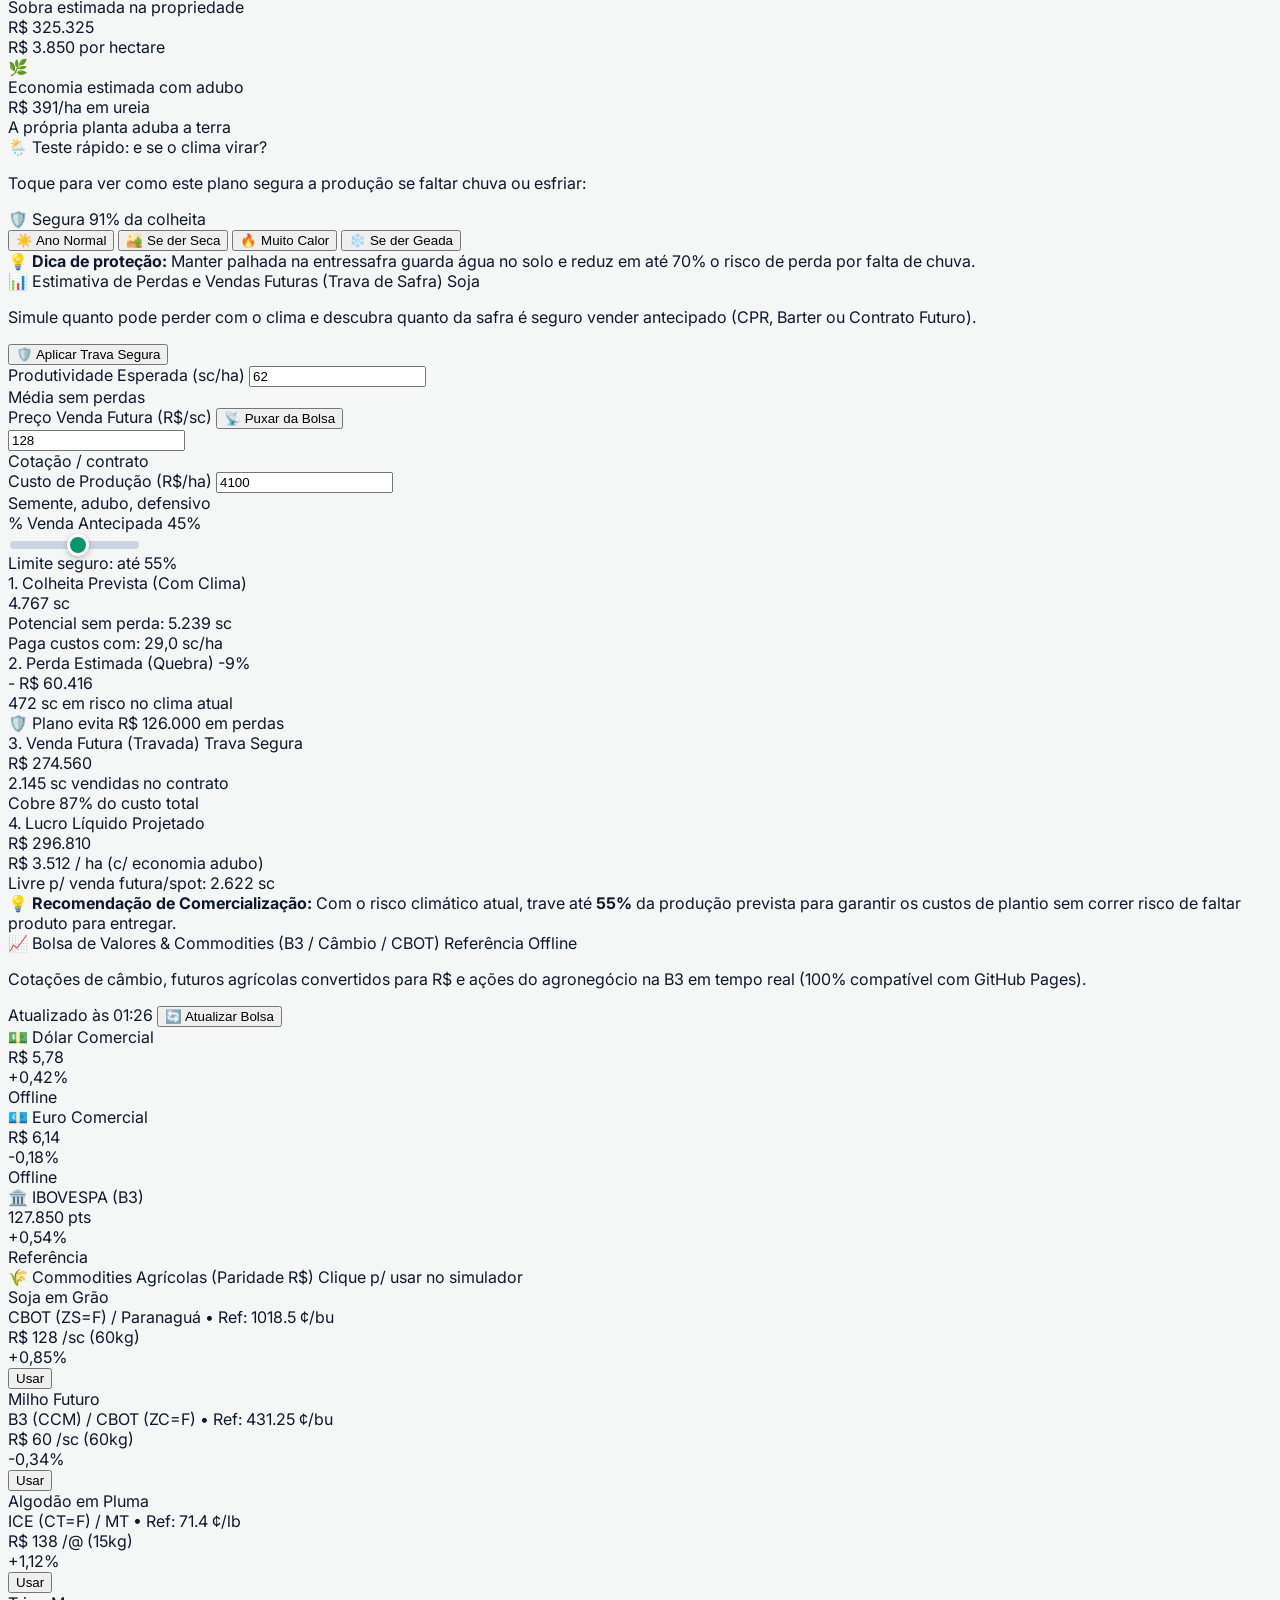
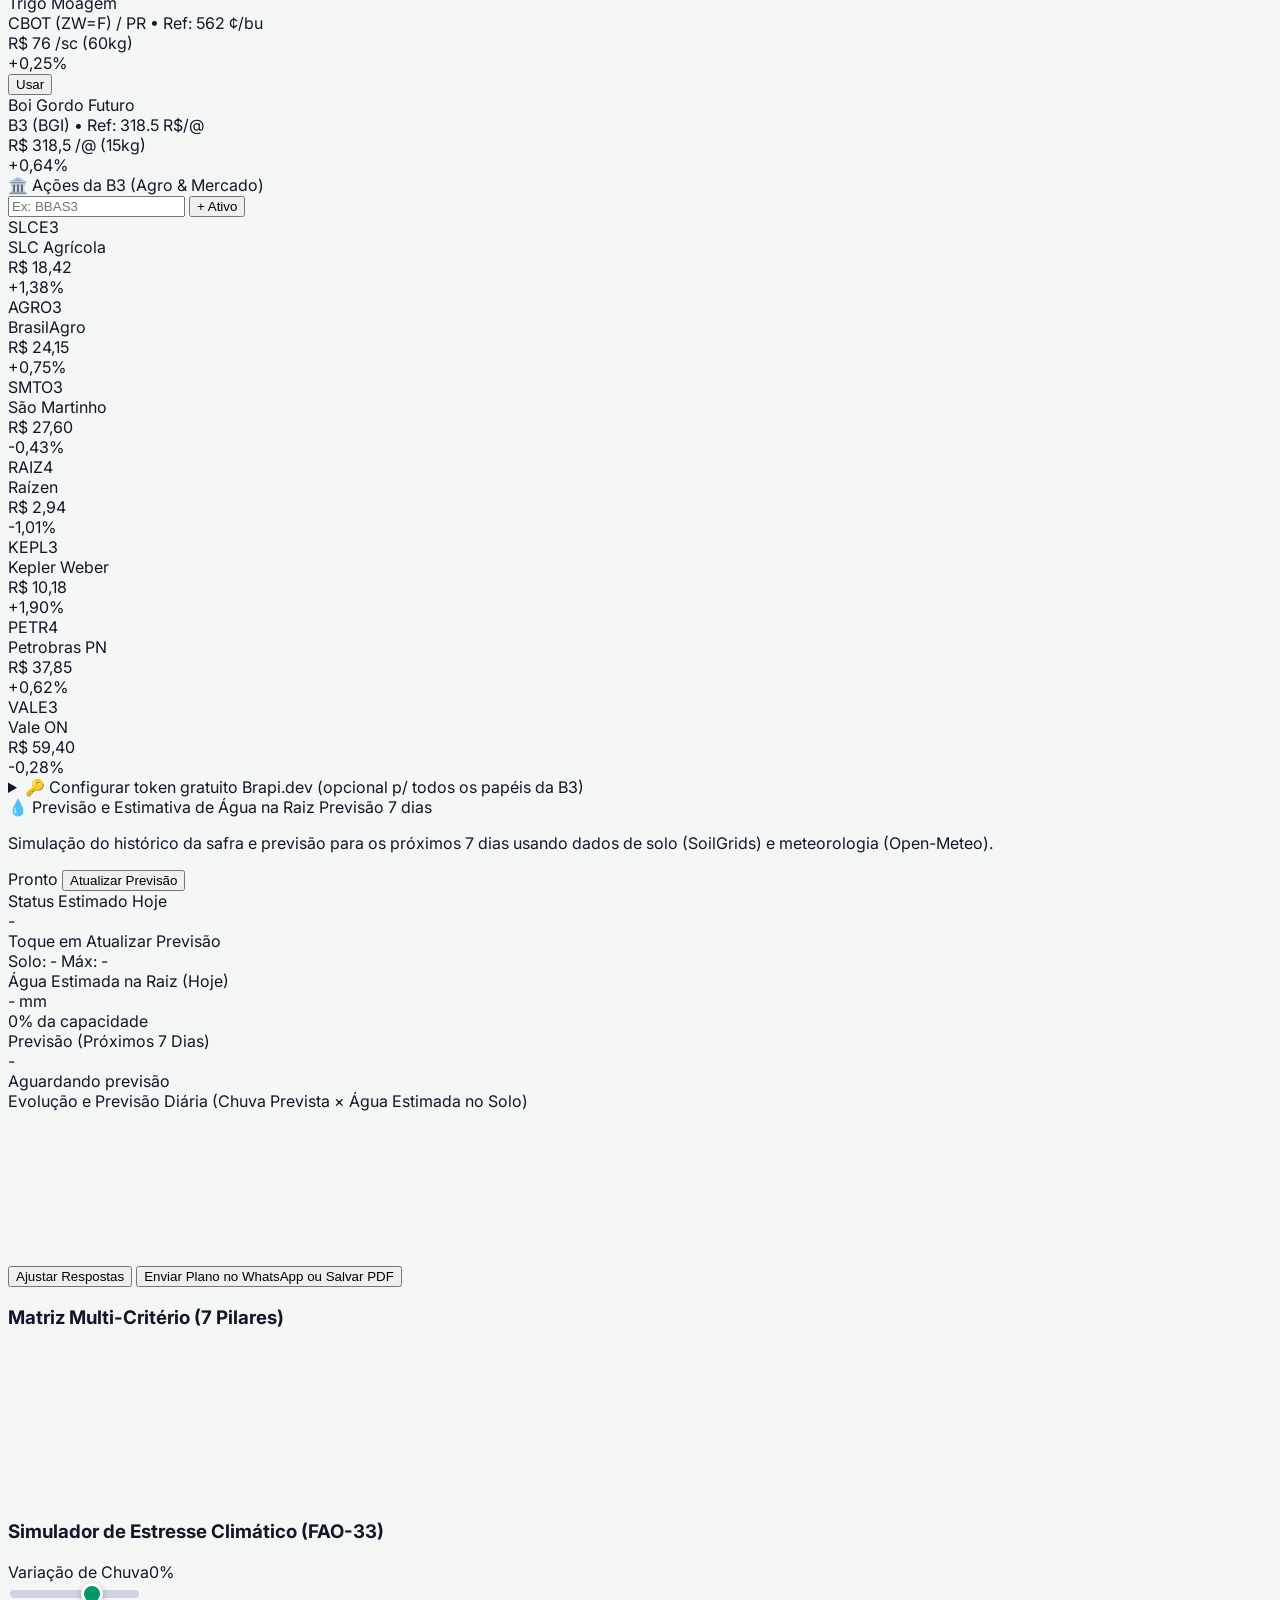
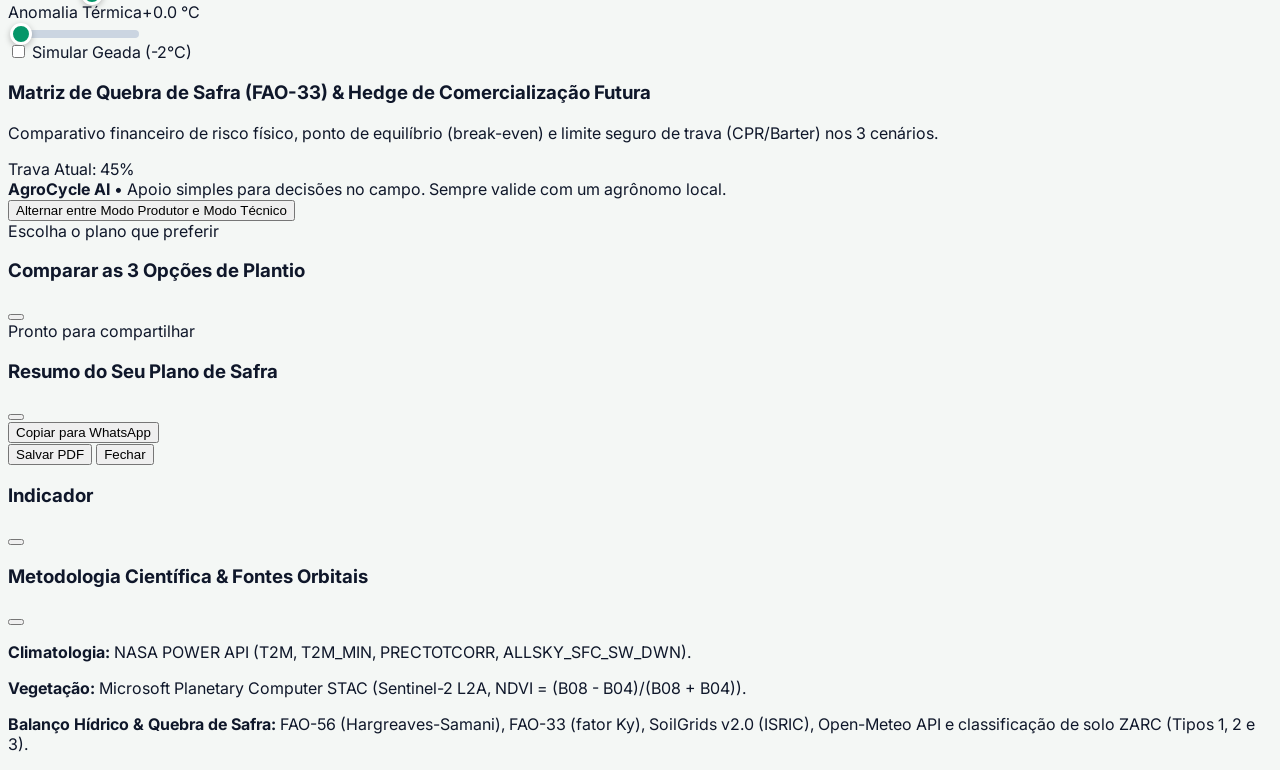
==== commit c62e9915: "fix(orbital): decouple Open-Meteo soil moisture from SoilGrids delay and bust script cache" ====
--- a/index.html
+++ b/index.html
@@ -1038,10 +1038,10 @@
   <!-- ===================================================================== -->
   <!-- MODULAR SCRIPTS (BACKEND ENGINE + FRONTEND UI)                        -->
   <!-- ===================================================================== -->
-  <script src="backend/engine/presets.js"></script>
-  <script src="backend/engine/agronomic-engine.js"></script>
-  <script src="backend/engine/orbital-services.js"></script>
-  <script src="backend/engine/market-services.js"></script>
-  <script src="frontend/js/ui.js"></script>
+  <script src="backend/engine/presets.js?v=20261115b"></script>
+  <script src="backend/engine/agronomic-engine.js?v=20261115b"></script>
+  <script src="backend/engine/orbital-services.js?v=20261115b"></script>
+  <script src="backend/engine/market-services.js?v=20261115b"></script>
+  <script src="frontend/js/ui.js?v=20261115b"></script>
 </body>
 </html>
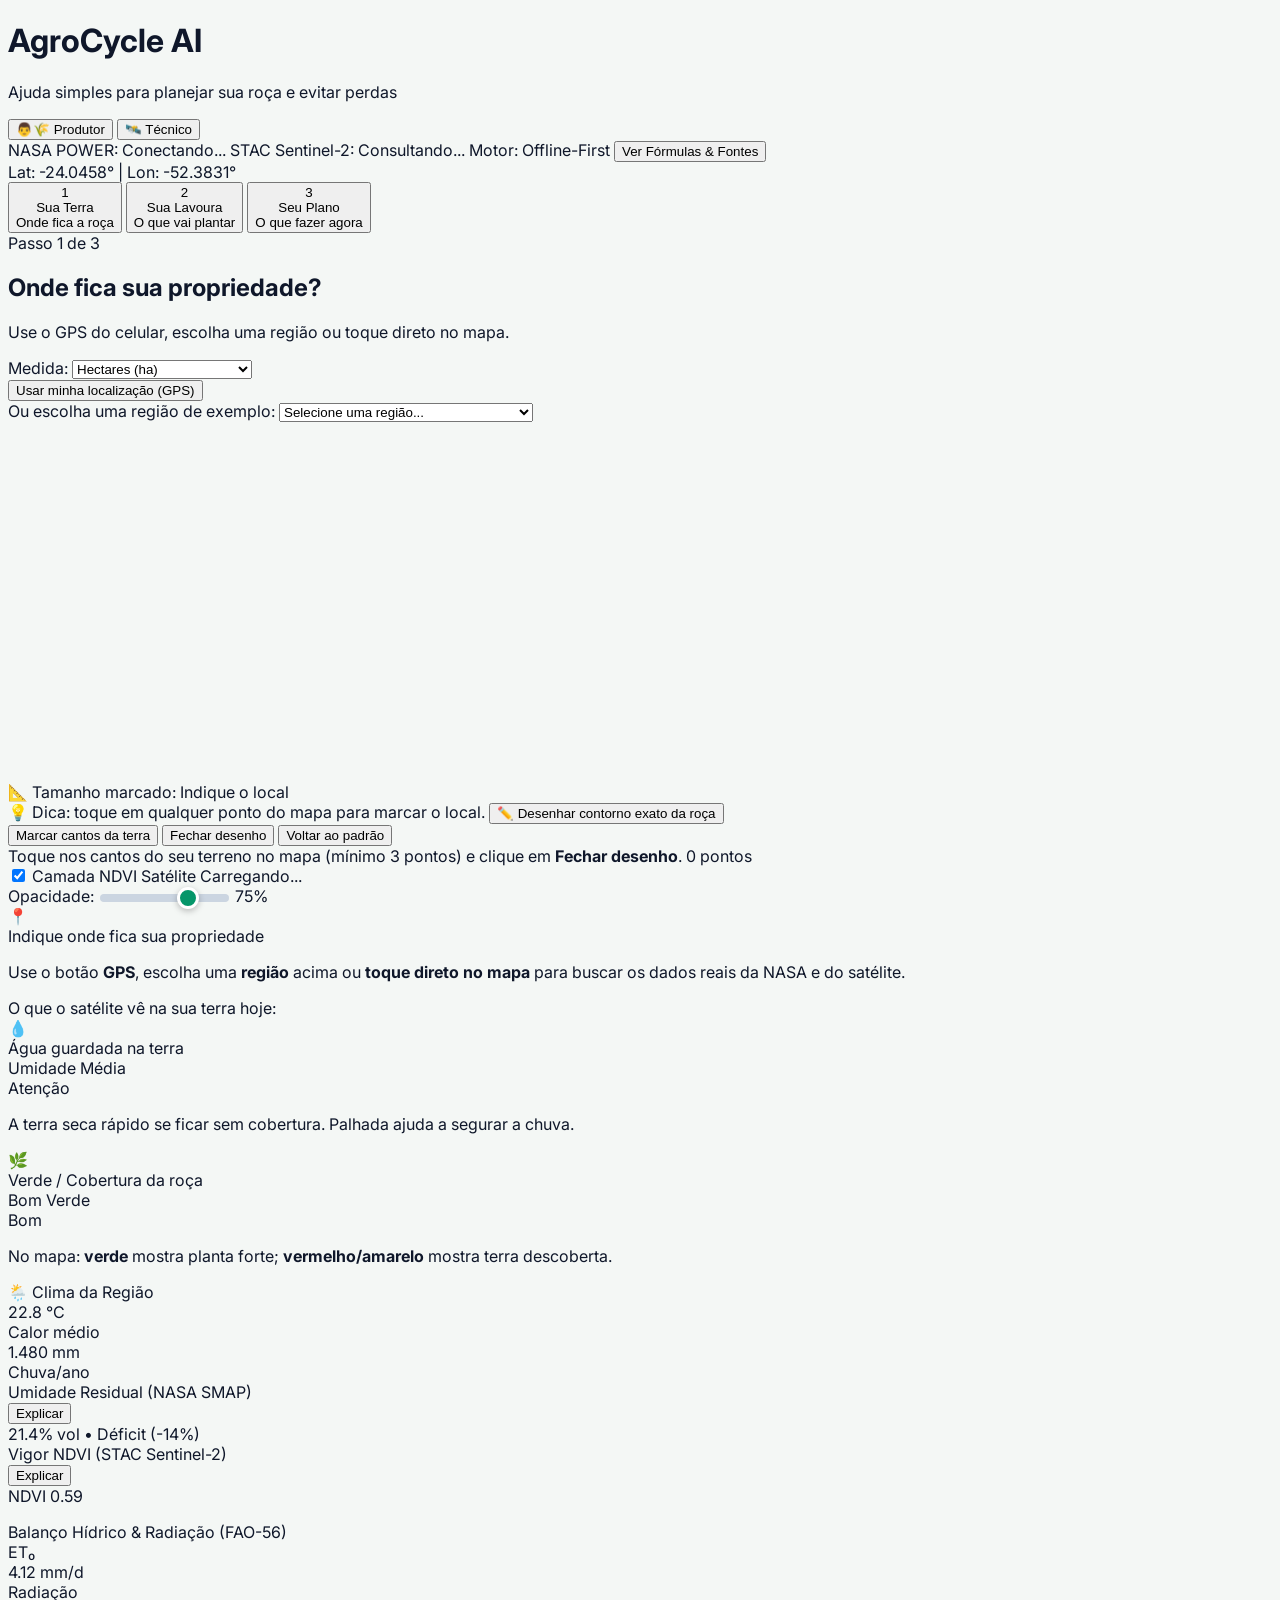
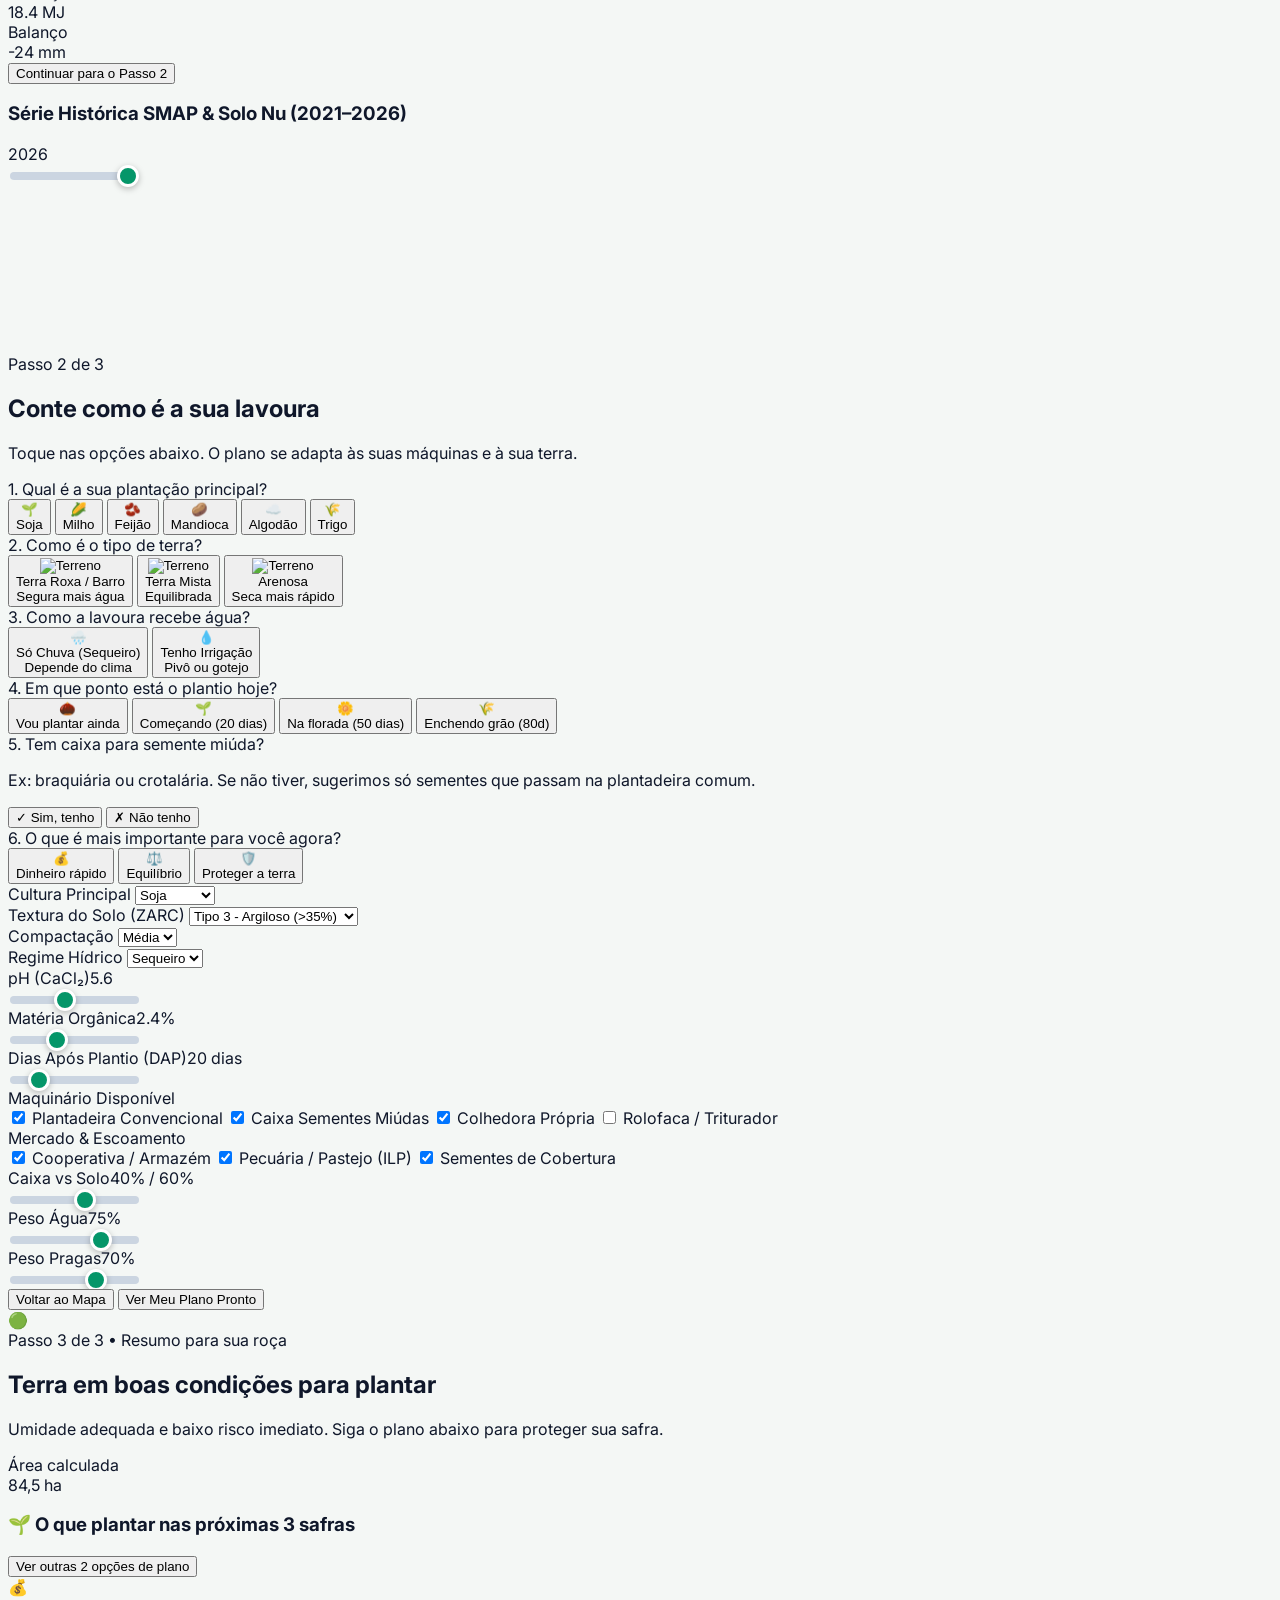
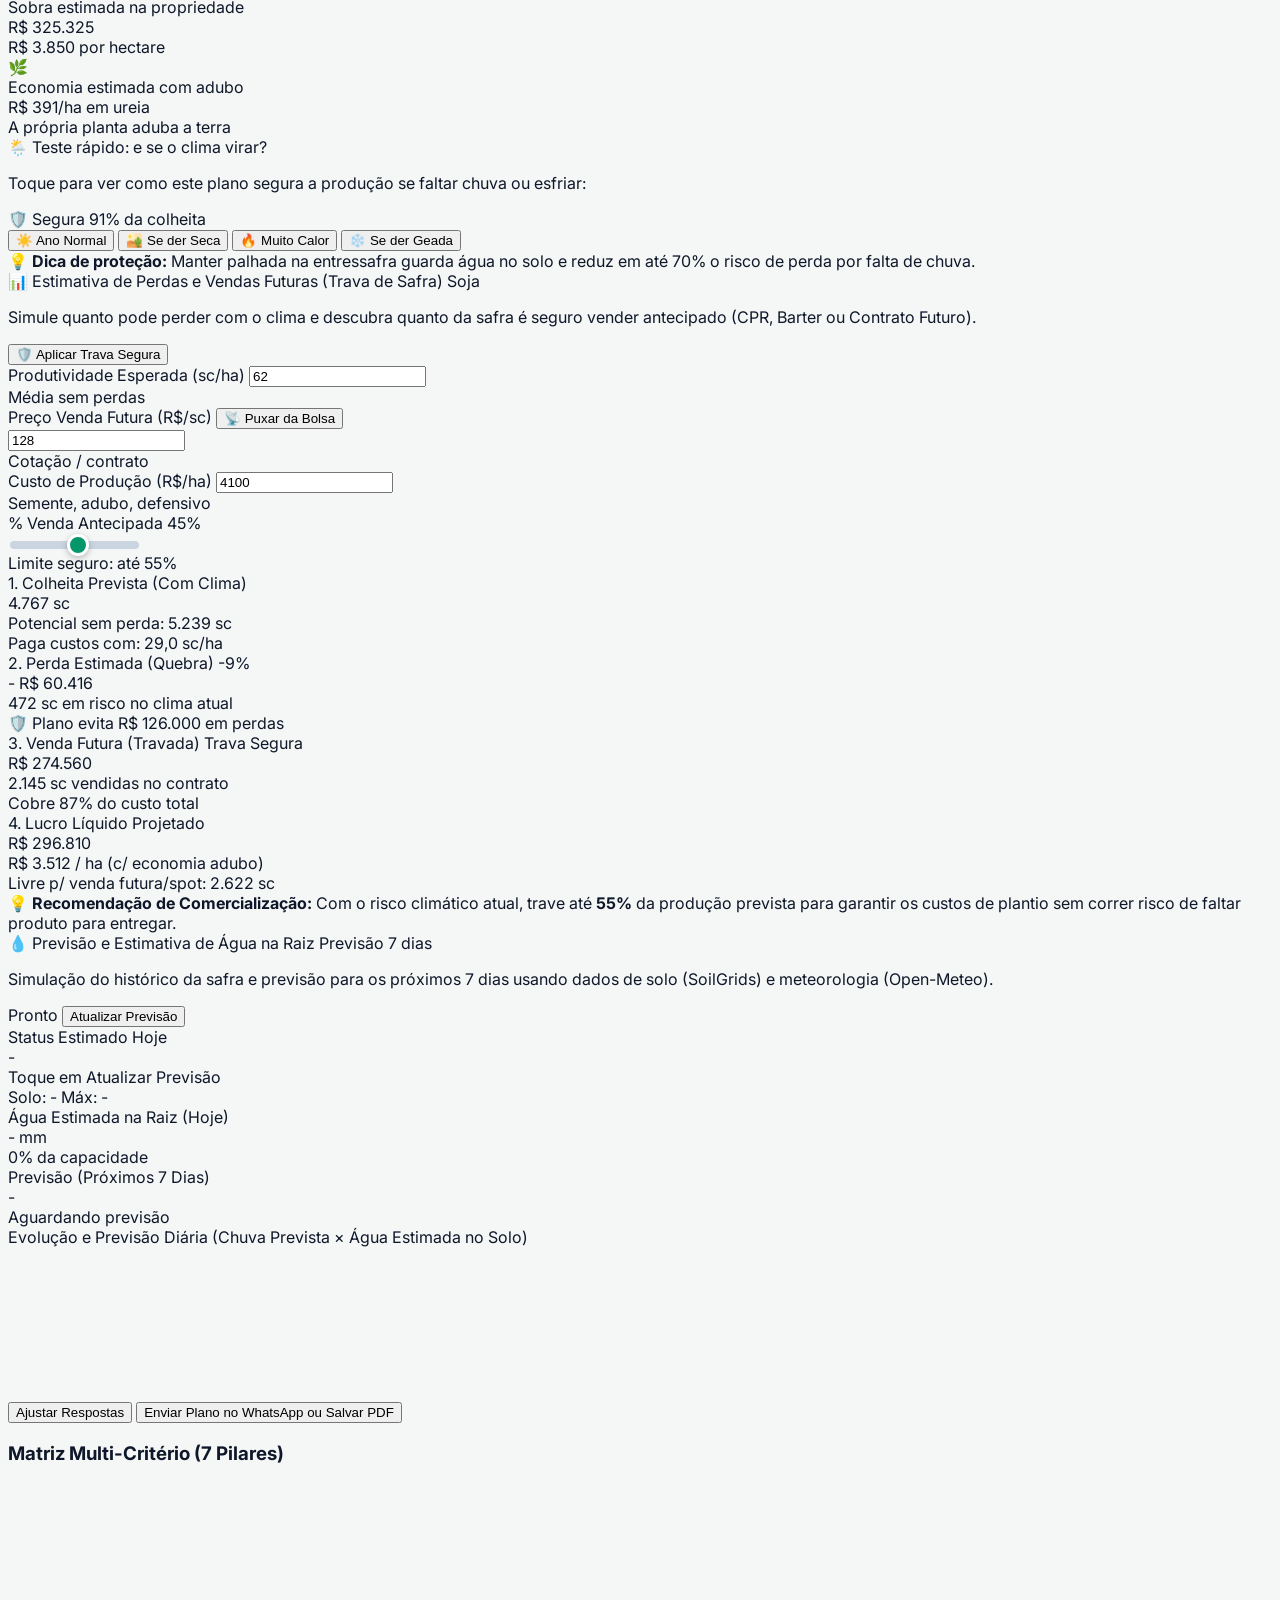
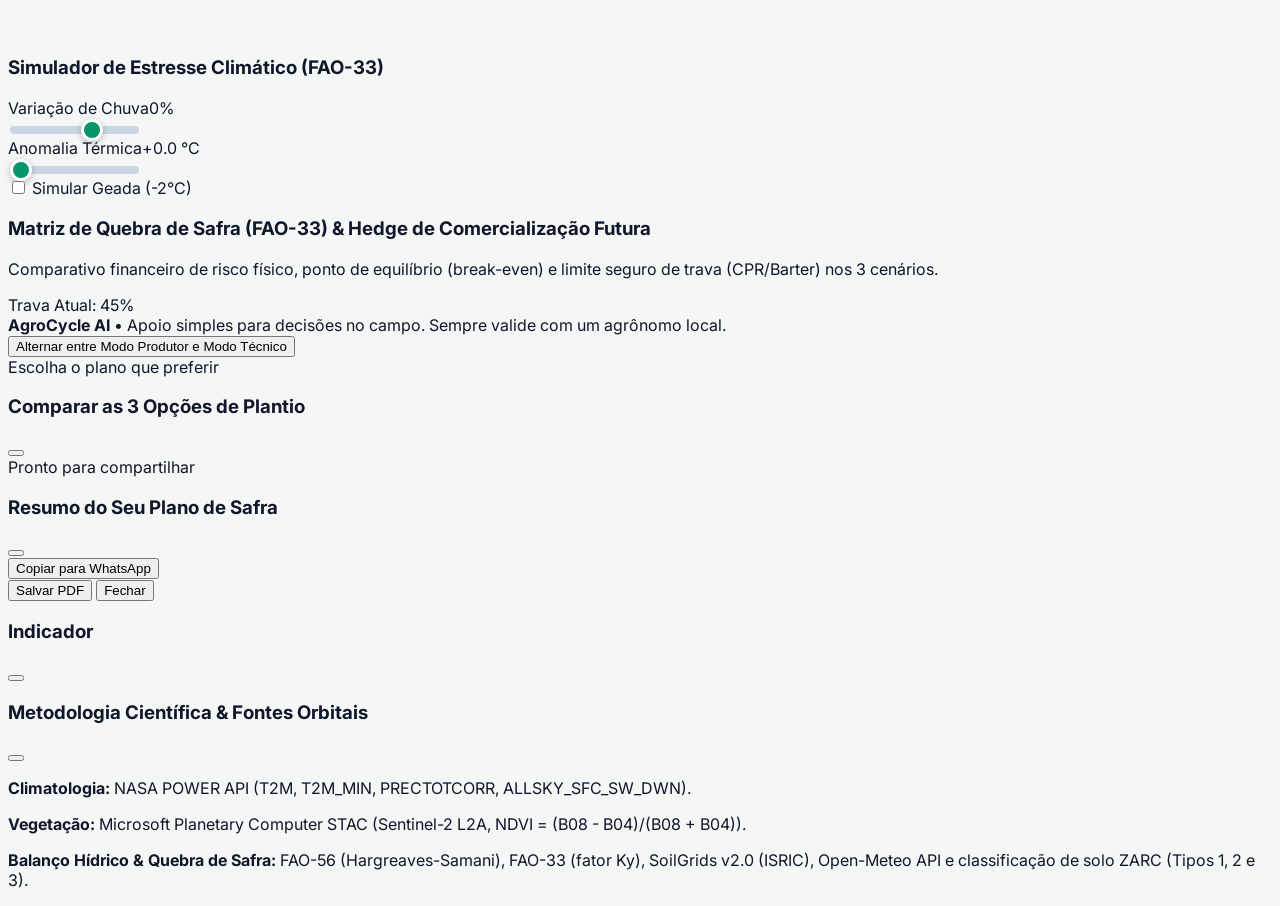
==== commit 15813576: "chore(ui): remove financial savings highlight cards and B3/CBOT market panel from step 3" ====
--- a/index.html
+++ b/index.html
@@ -778,66 +778,6 @@
             </div>
           </div>
 
-          <!-- BOLSA DE VALORES & COMMODITIES (B3 / CÂMBIO / CBOT) -->
-          <div id="market-exchange-card" class="p-4 sm:p-5 rounded-2xl bg-slate-50 border border-slate-200 space-y-4">
-            <div class="flex flex-col sm:flex-row sm:items-center justify-between gap-2">
-              <div>
-                <div class="flex items-center gap-2 flex-wrap">
-                  <span class="text-sm font-extrabold text-slate-900">📈 Bolsa de Valores &amp; Commodities (B3 / Câmbio / CBOT)</span>
-                  <span id="market-status-pill" class="px-2 py-0.5 rounded-full bg-slate-200 text-slate-800 text-[10px] font-extrabold uppercase">Referência</span>
-                </div>
-                <p class="text-xs text-slate-600 mt-0.5">Cotações de câmbio, futuros agrícolas convertidos para R$ e ações do agronegócio na B3 em tempo real (100% compatível com GitHub Pages).</p>
-              </div>
-              <div class="flex items-center gap-2 self-start sm:self-center">
-                <span id="market-updated-at" class="text-[11px] font-semibold text-slate-500">--:--</span>
-                <button type="button" id="btn-refresh-market" onclick="refreshMarketQuotes()" class="px-3 py-1.5 rounded-xl bg-slate-900 hover:bg-slate-800 text-white text-xs font-extrabold transition cursor-pointer shrink-0">
-                  🔄 Atualizar Bolsa
-                </button>
-              </div>
-            </div>
-
-            <!-- Barra de Câmbio & IBOVESPA -->
-            <div id="market-macro-bar" class="grid grid-cols-1 sm:grid-cols-3 gap-3">
-              <!-- Preenchido via ui.js -->
-            </div>
-
-            <!-- Grid Duplo: Commodities Agrícolas & Ações B3 -->
-            <div class="grid grid-cols-1 lg:grid-cols-2 gap-4">
-              <!-- Commodities -->
-              <div class="p-3.5 rounded-2xl bg-white border border-slate-200 space-y-2.5">
-                <div class="flex items-center justify-between">
-                  <span class="text-xs font-extrabold uppercase text-slate-700">🌾 Commodities Agrícolas (Paridade R$)</span>
-                  <span class="text-[10px] font-semibold text-slate-500">Clique p/ usar no simulador</span>
-                </div>
-                <div id="market-commodities-list" class="divide-y divide-slate-100">
-                  <!-- Preenchido via ui.js -->
-                </div>
-              </div>
-
-              <!-- Ações B3 -->
-              <div class="p-3.5 rounded-2xl bg-white border border-slate-200 space-y-2.5">
-                <div class="flex items-center justify-between gap-2 flex-wrap">
-                  <span class="text-xs font-extrabold uppercase text-slate-700">🏛️ Ações da B3 (Agro &amp; Mercado)</span>
-                  <div class="flex items-center gap-1.5">
-                    <input type="text" id="market-add-ticker" maxlength="10" placeholder="Ex: BBAS3" onkeydown="if(event.key==='Enter'){event.preventDefault();addCustomB3Ticker();}" class="w-24 rounded-lg border border-slate-300 bg-slate-50 px-2 py-1 text-[11px] font-bold uppercase text-slate-900 focus:outline-none focus:border-emerald-600">
-                    <button type="button" onclick="addCustomB3Ticker()" class="px-2.5 py-1 rounded-lg bg-emerald-700 hover:bg-emerald-800 text-white text-[11px] font-extrabold transition cursor-pointer">+ Ativo</button>
-                  </div>
-                </div>
-                <div id="market-stocks-list" class="grid grid-cols-1 sm:grid-cols-2 gap-2">
-                  <!-- Preenchido via ui.js -->
-                </div>
-                <details class="pt-1">
-                  <summary class="text-[11px] font-semibold text-slate-500 cursor-pointer hover:text-slate-800">🔑 Configurar token gratuito Brapi.dev (opcional p/ todos os papéis da B3)</summary>
-                  <div class="mt-2 flex items-center gap-2">
-                    <input type="password" id="market-brapi-token" placeholder="Cole seu token brapi.dev" class="flex-1 rounded-lg border border-slate-300 bg-slate-50 px-2.5 py-1 text-xs text-slate-900 focus:outline-none focus:border-emerald-600">
-                    <button type="button" onclick="saveBrapiToken()" class="px-3 py-1 rounded-lg bg-slate-800 hover:bg-slate-900 text-white text-xs font-bold cursor-pointer">Salvar</button>
-                  </div>
-                  <p class="text-[10px] text-slate-500 mt-1">Salvo apenas localmente no seu navegador (localStorage). Sem token, câmbio e ações públicas funcionam normalmente com fallback offline para os demais papéis.</p>
-                </details>
-              </div>
-            </div>
-          </div>
-
           <!-- BÔNUS ADICIONAL: PREVISÃO E ESTIMATIVA HÍDRICA DIÁRIA (AGRO SHIELD) -->
           <div id="bonus-agroshield-card" class="p-4 sm:p-5 rounded-2xl bg-sky-50/70 border border-sky-200 space-y-4">
             <div class="flex flex-col sm:flex-row sm:items-center justify-between gap-2">
@@ -1038,10 +978,10 @@
   <!-- ===================================================================== -->
   <!-- MODULAR SCRIPTS (BACKEND ENGINE + FRONTEND UI)                        -->
   <!-- ===================================================================== -->
-  <script src="backend/engine/presets.js?v=20261115b"></script>
-  <script src="backend/engine/agronomic-engine.js?v=20261115b"></script>
-  <script src="backend/engine/orbital-services.js?v=20261115b"></script>
-  <script src="backend/engine/market-services.js?v=20261115b"></script>
-  <script src="frontend/js/ui.js?v=20261115b"></script>
+  <script src="backend/engine/presets.js?v=20261115c"></script>
+  <script src="backend/engine/agronomic-engine.js?v=20261115c"></script>
+  <script src="backend/engine/orbital-services.js?v=20261115c"></script>
+  <script src="backend/engine/market-services.js?v=20261115c"></script>
+  <script src="frontend/js/ui.js?v=20261115c"></script>
 </body>
 </html>
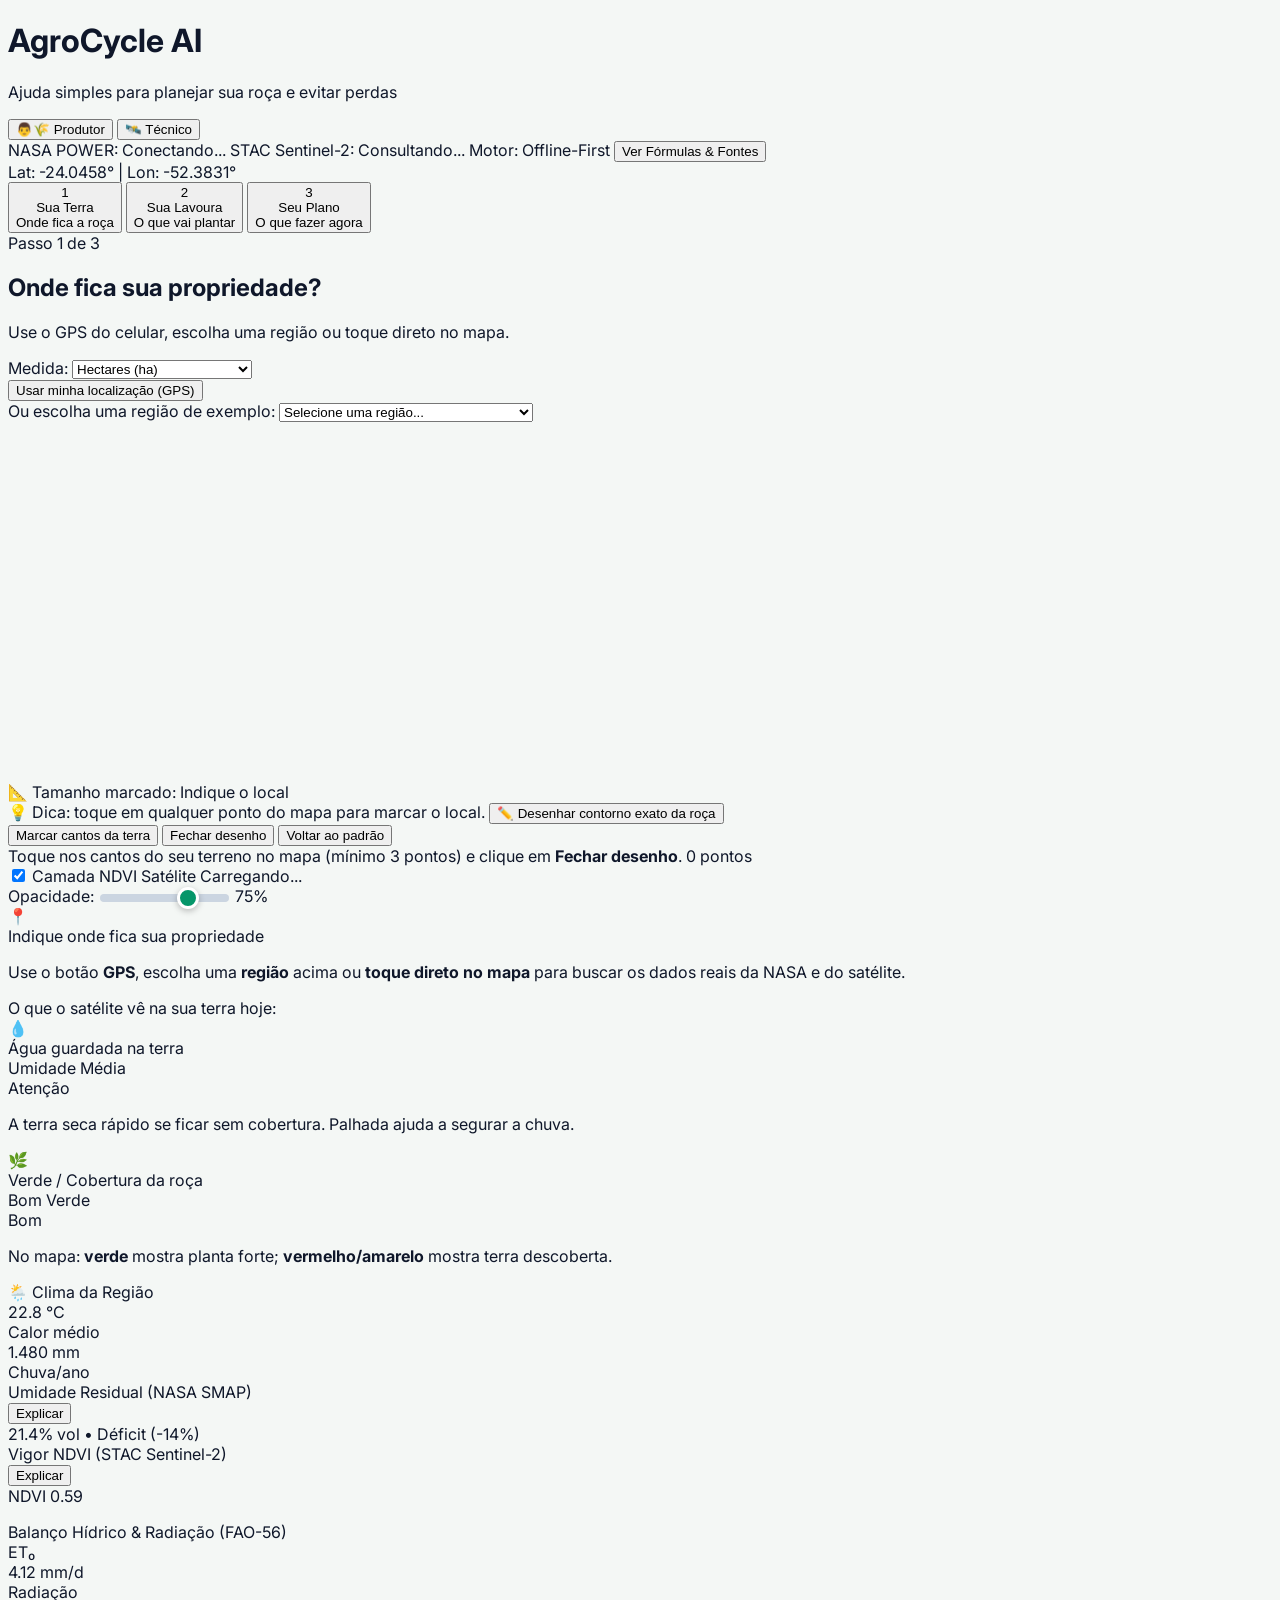
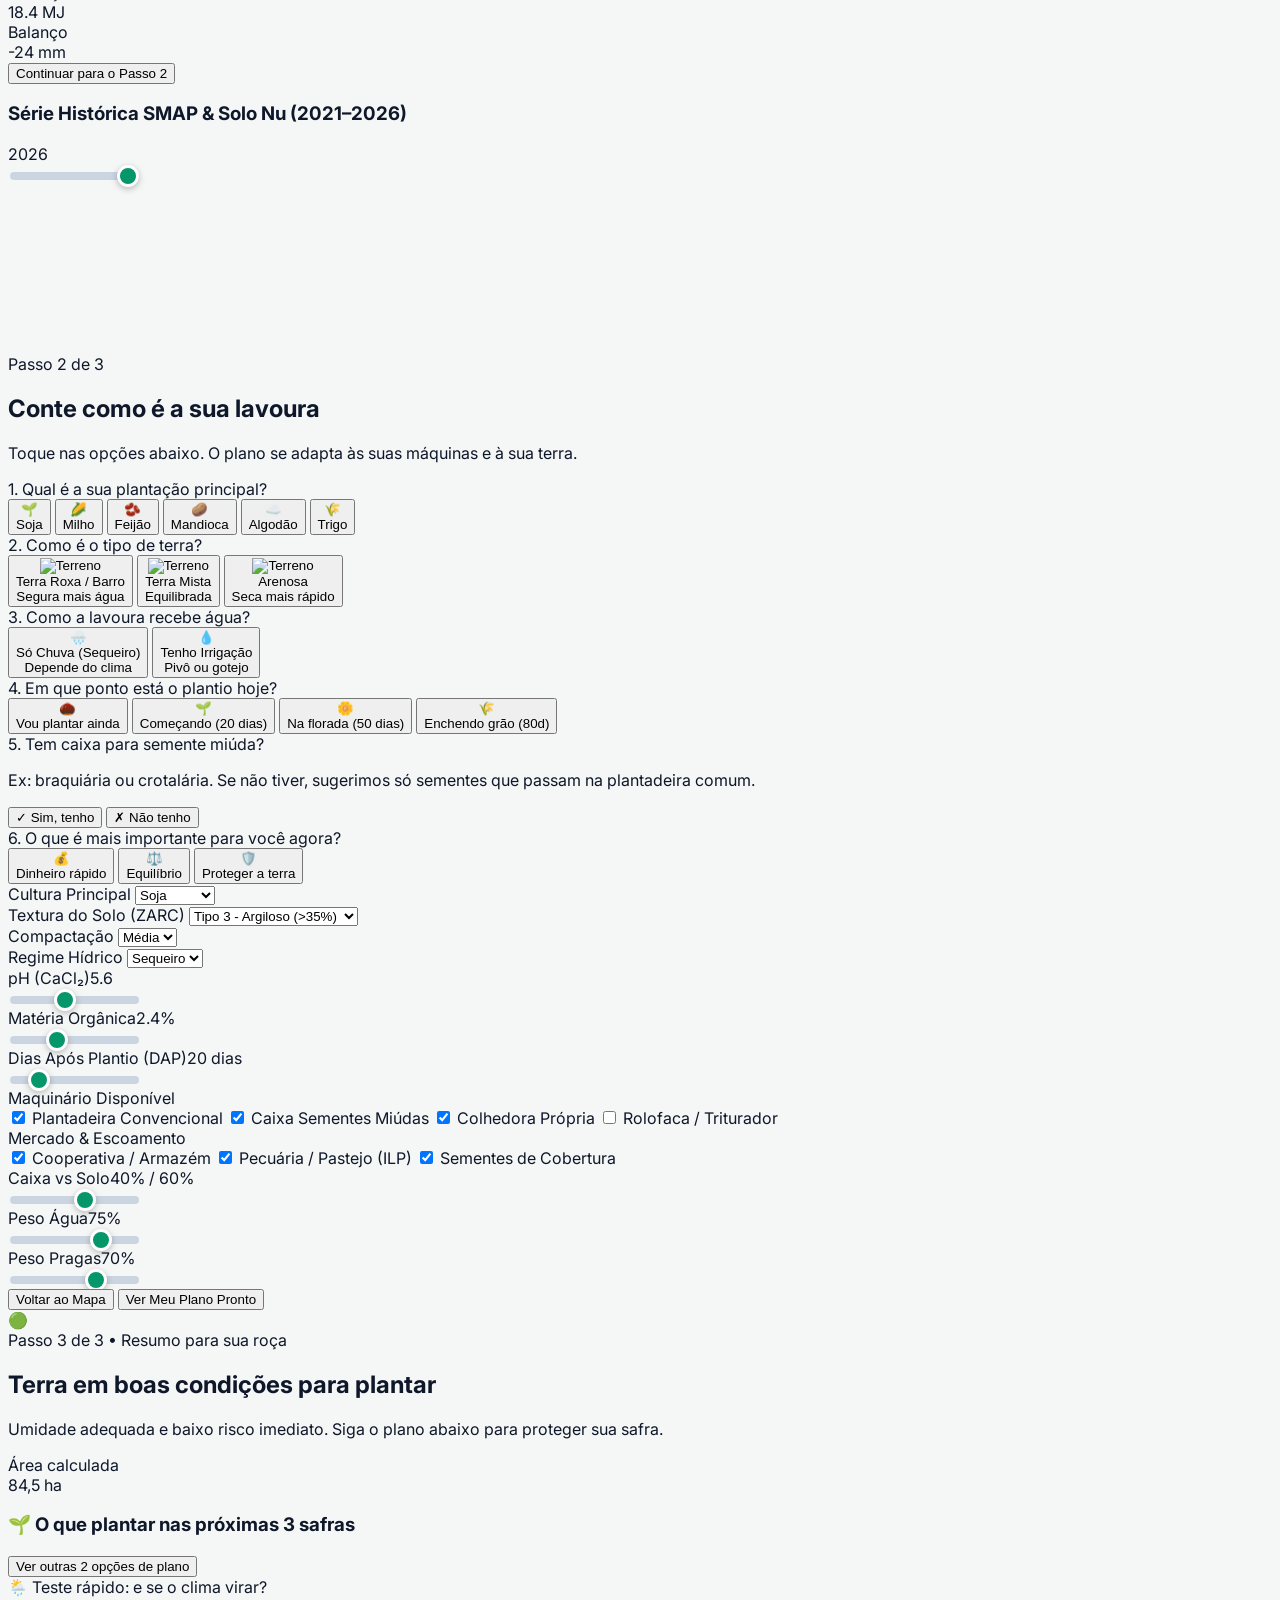
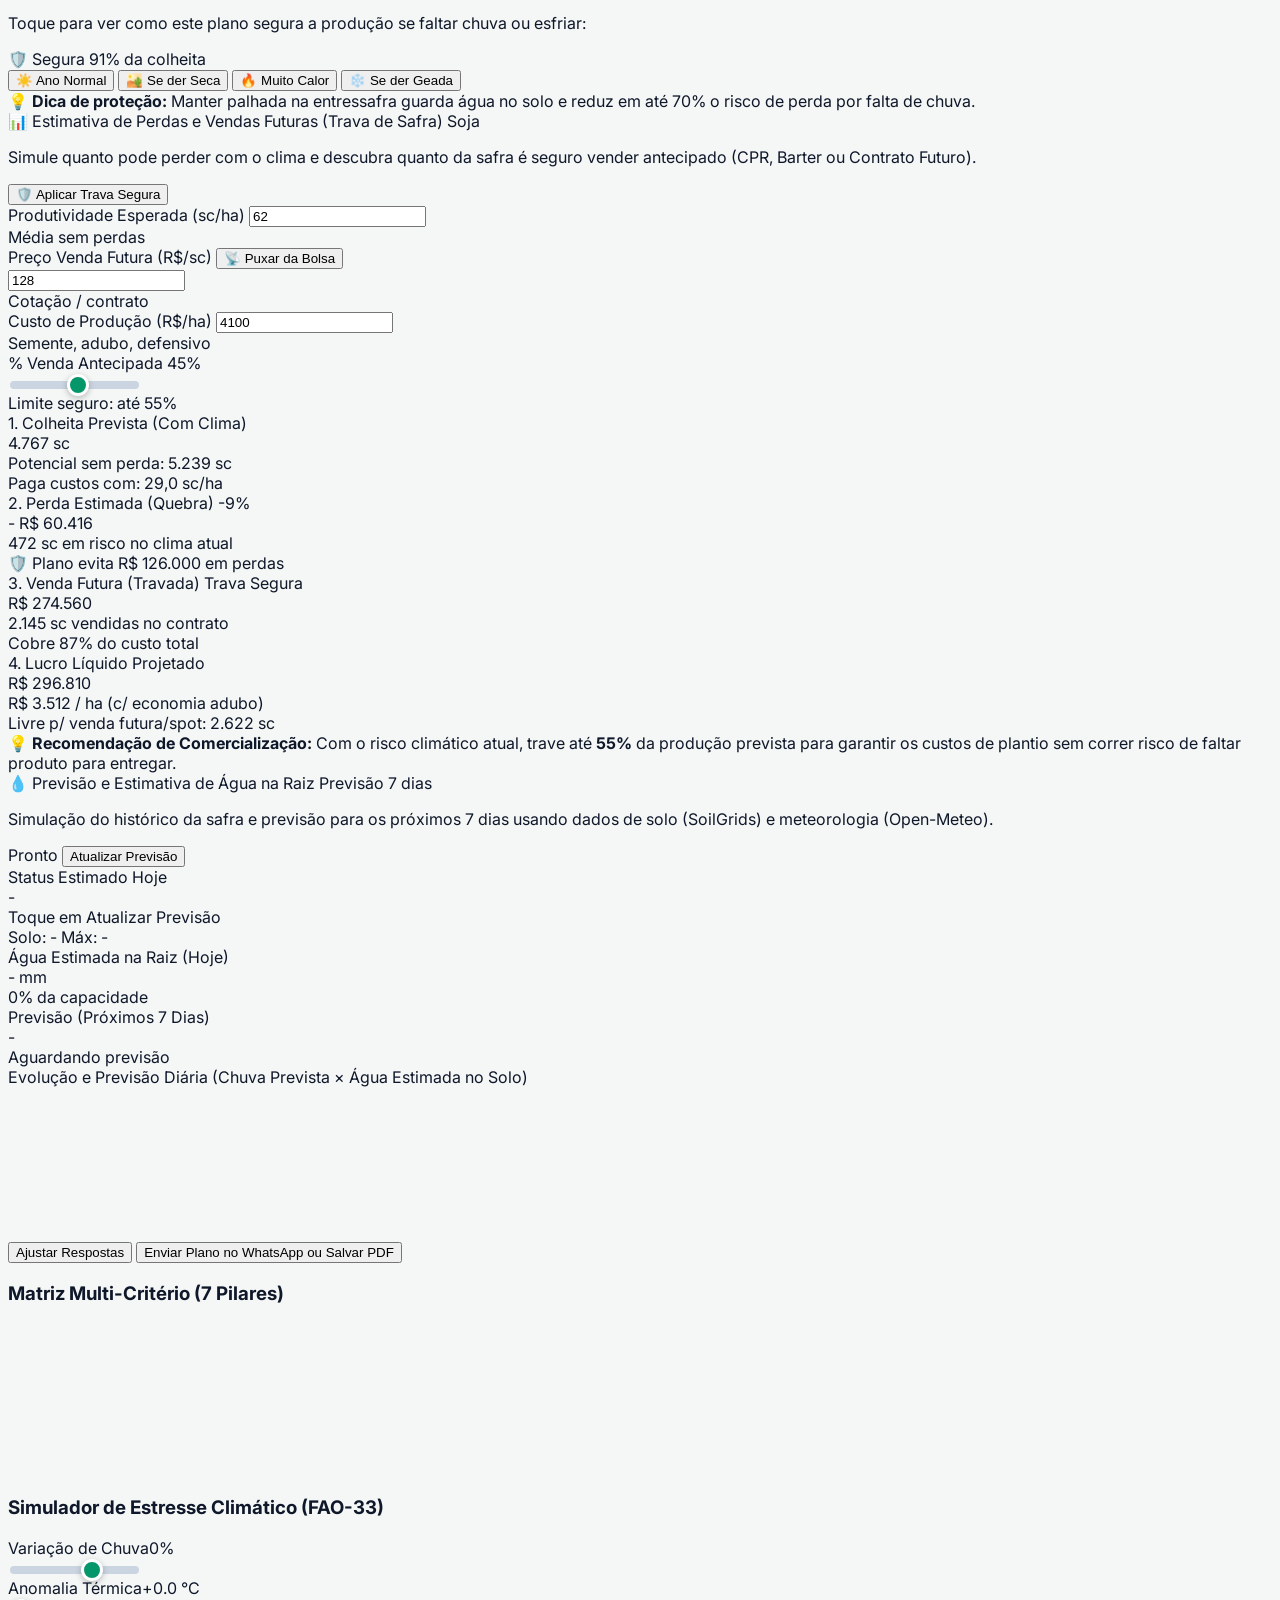
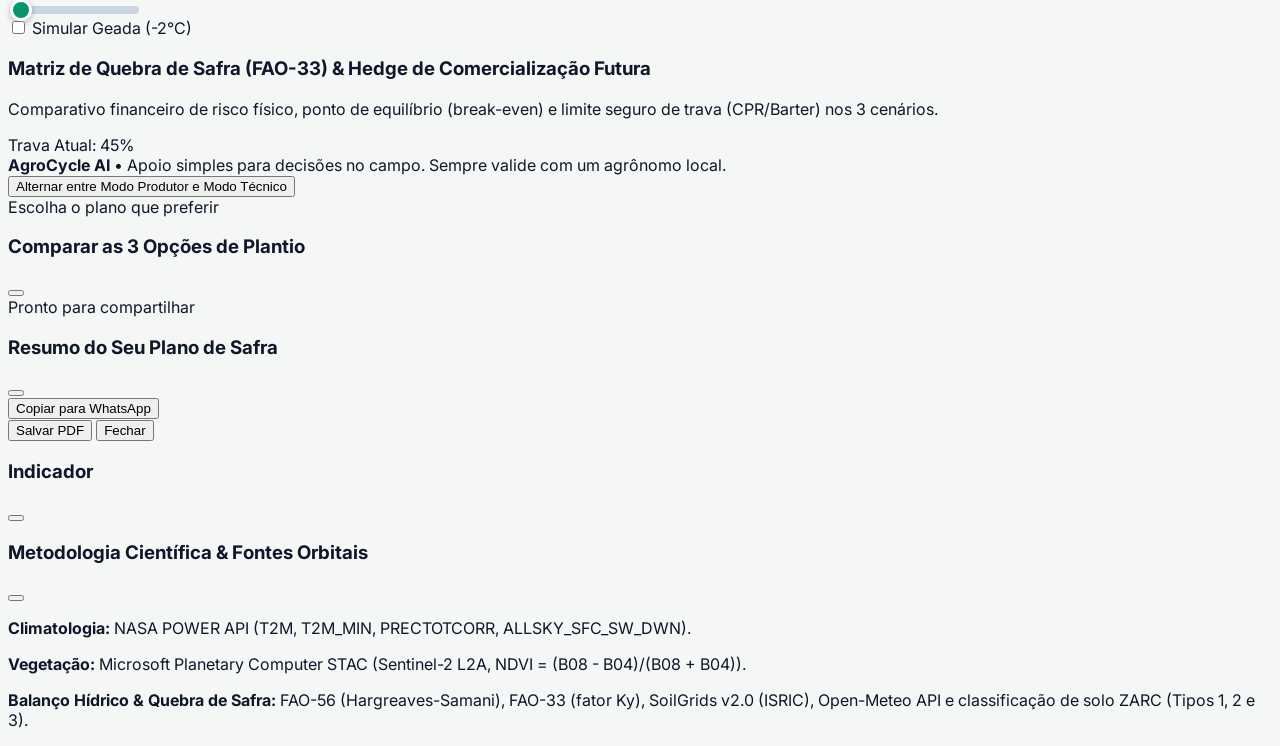
==== commit 9e77e930: "chore(ui): remove Sobra estimada and Economia estimada cards from index.html" ====
--- a/index.html
+++ b/index.html
@@ -630,27 +630,6 @@
             <div id="simple-3-cycles" class="grid grid-cols-1 md:grid-cols-3 gap-3.5"></div>
           </div>
 
-          <!-- Financial & Fertilizer Savings Highlight -->
-          <div class="grid grid-cols-1 sm:grid-cols-2 gap-3.5">
-            <div class="p-4 rounded-2xl bg-emerald-50 border border-emerald-200 flex items-center gap-3.5">
-              <div class="w-11 h-11 rounded-xl bg-emerald-600 text-white flex items-center justify-center text-xl shrink-0">💰</div>
-              <div>
-                <div class="text-xs font-bold text-emerald-900">Sobra estimada na propriedade</div>
-                <div id="simple-total-margin" class="text-xl font-extrabold text-slate-900">R$ 325.325</div>
-                <div id="simple-unit-margin" class="text-[11px] text-emerald-800 font-semibold">R$ 3.850 por hectare</div>
-              </div>
-            </div>
-
-            <div class="p-4 rounded-2xl bg-amber-50 border border-amber-200 flex items-center gap-3.5">
-              <div class="w-11 h-11 rounded-xl bg-amber-500 text-slate-950 flex items-center justify-center text-xl shrink-0">🌿</div>
-              <div>
-                <div class="text-xs font-bold text-amber-950">Economia estimada com adubo</div>
-                <div id="simple-urea-saved" class="text-base font-extrabold text-slate-900">R$ 391/ha em ureia</div>
-                <div class="text-[11px] text-amber-900 font-medium">A própria planta aduba a terra</div>
-              </div>
-            </div>
-          </div>
-
           <!-- 1-Tap Weather Stress Test -->
           <div class="p-4 sm:p-5 rounded-2xl bg-slate-50 border border-slate-200 space-y-3.5">
             <div class="flex flex-col sm:flex-row sm:items-center justify-between gap-2">
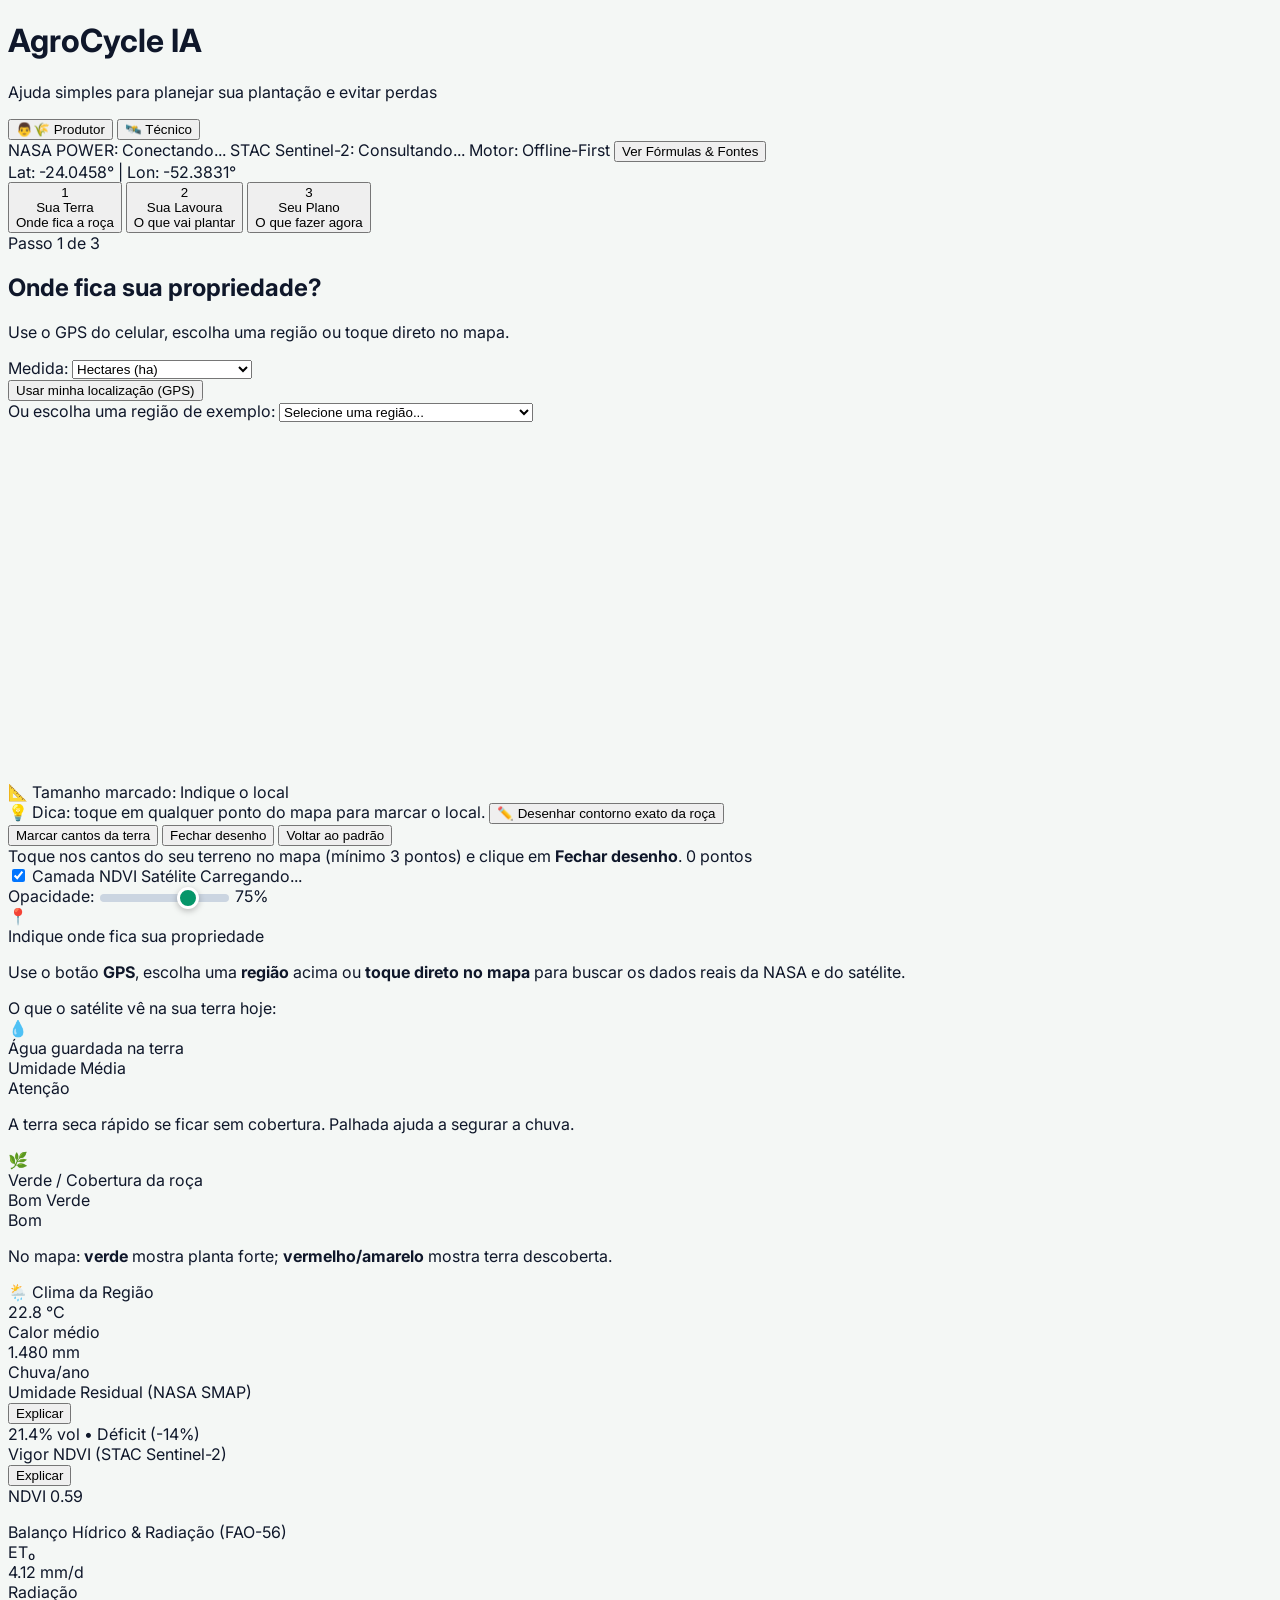
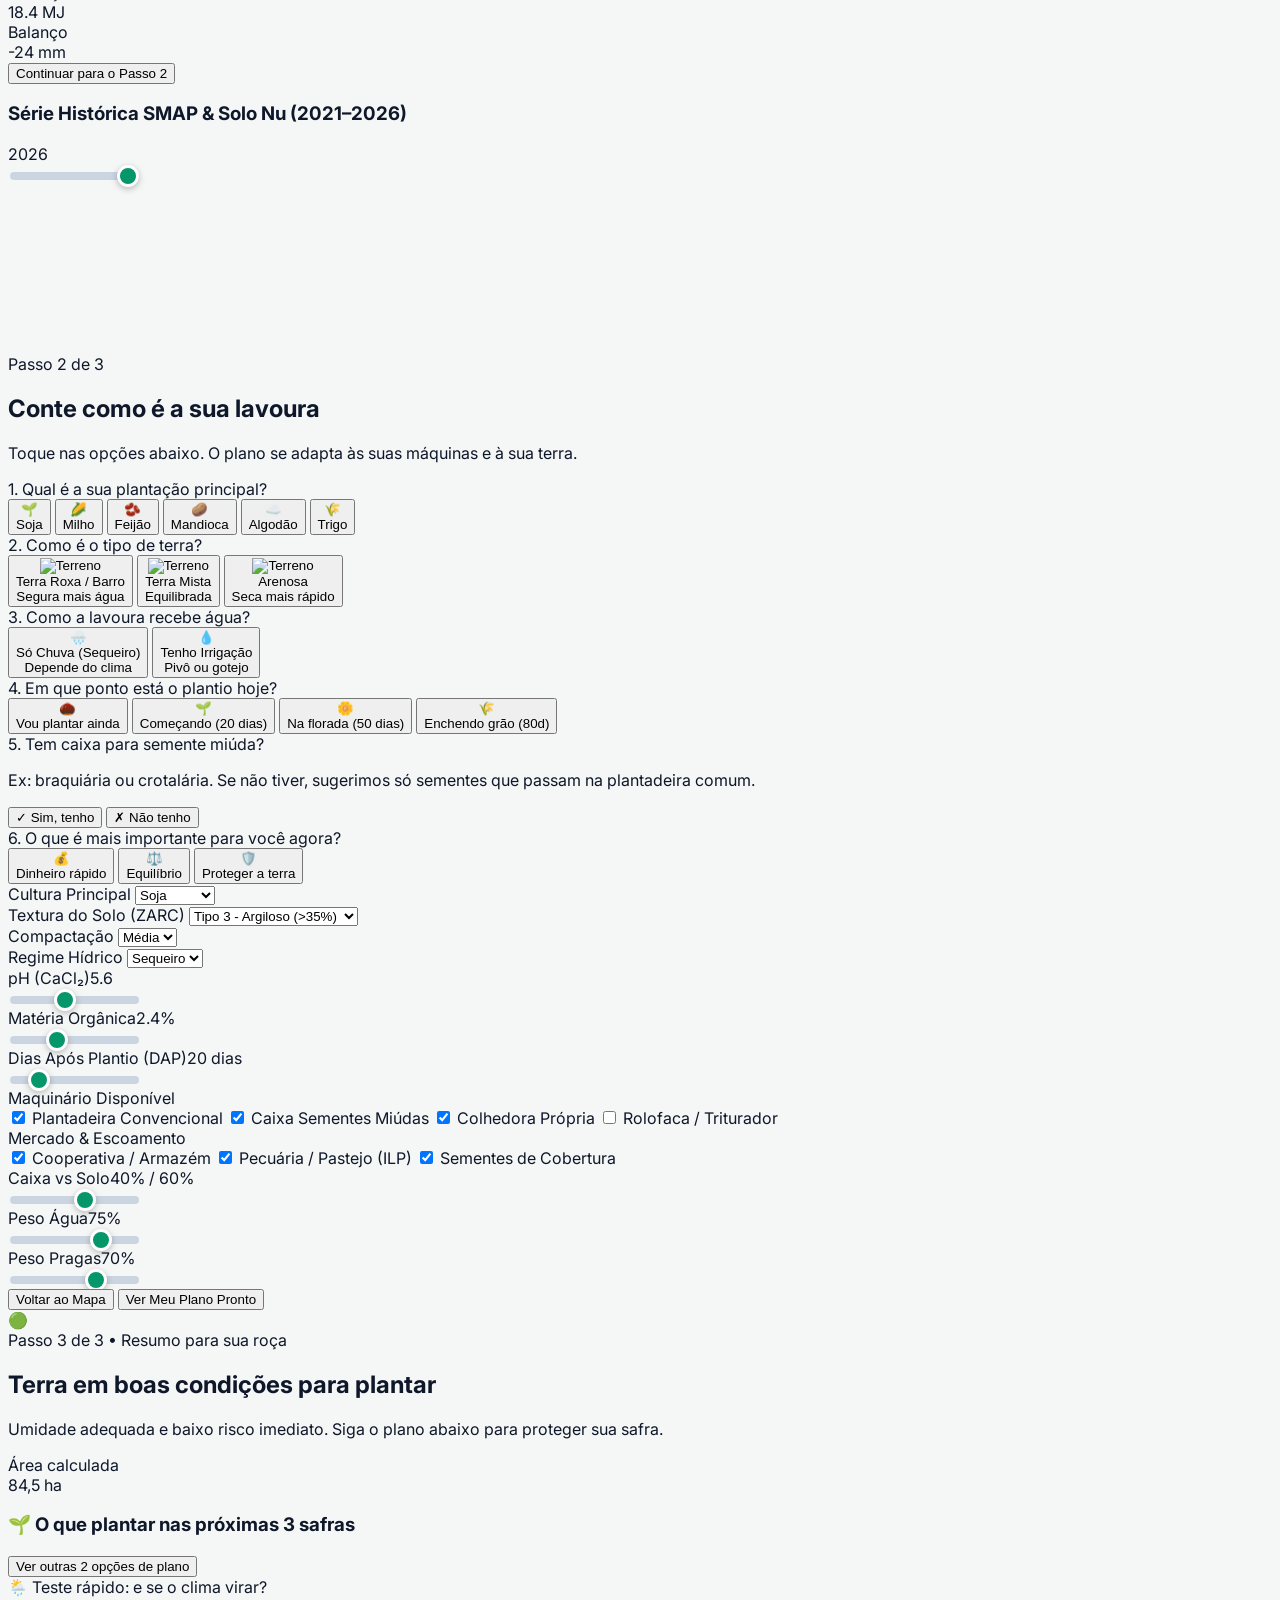
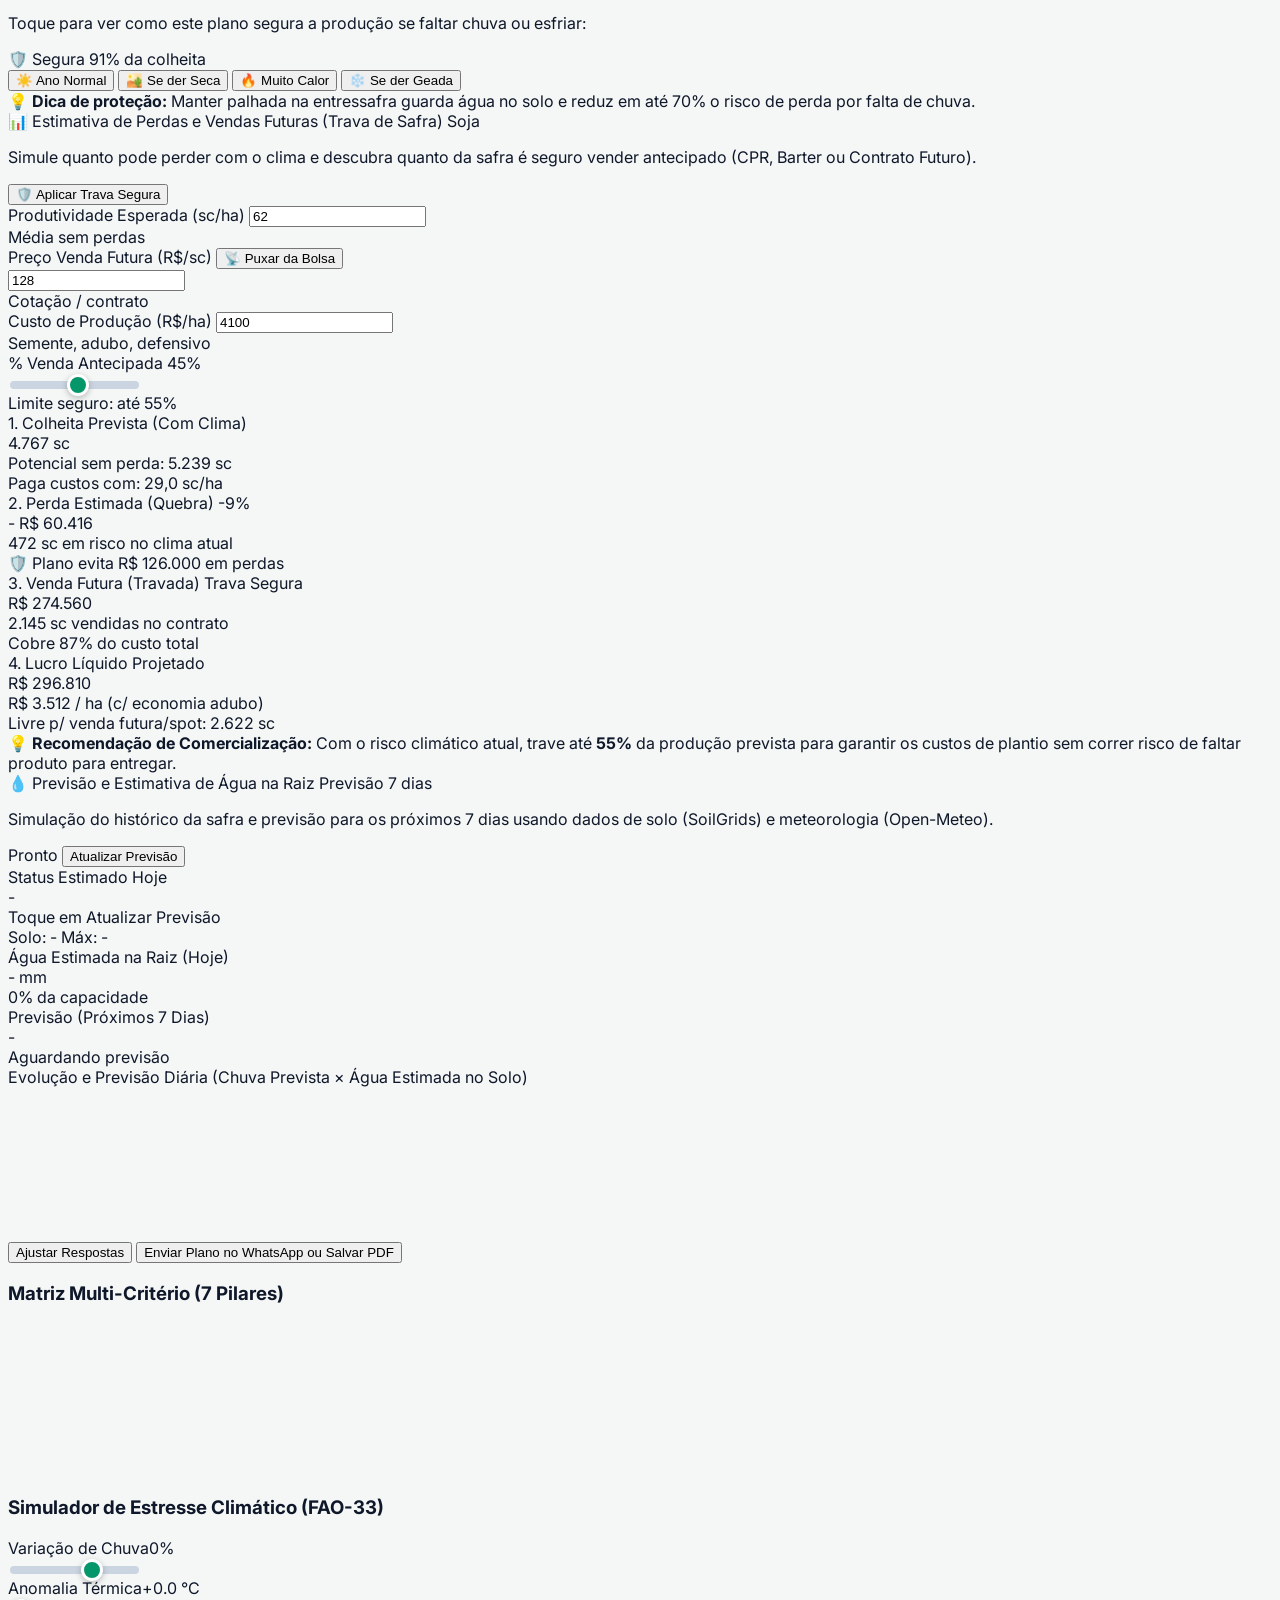
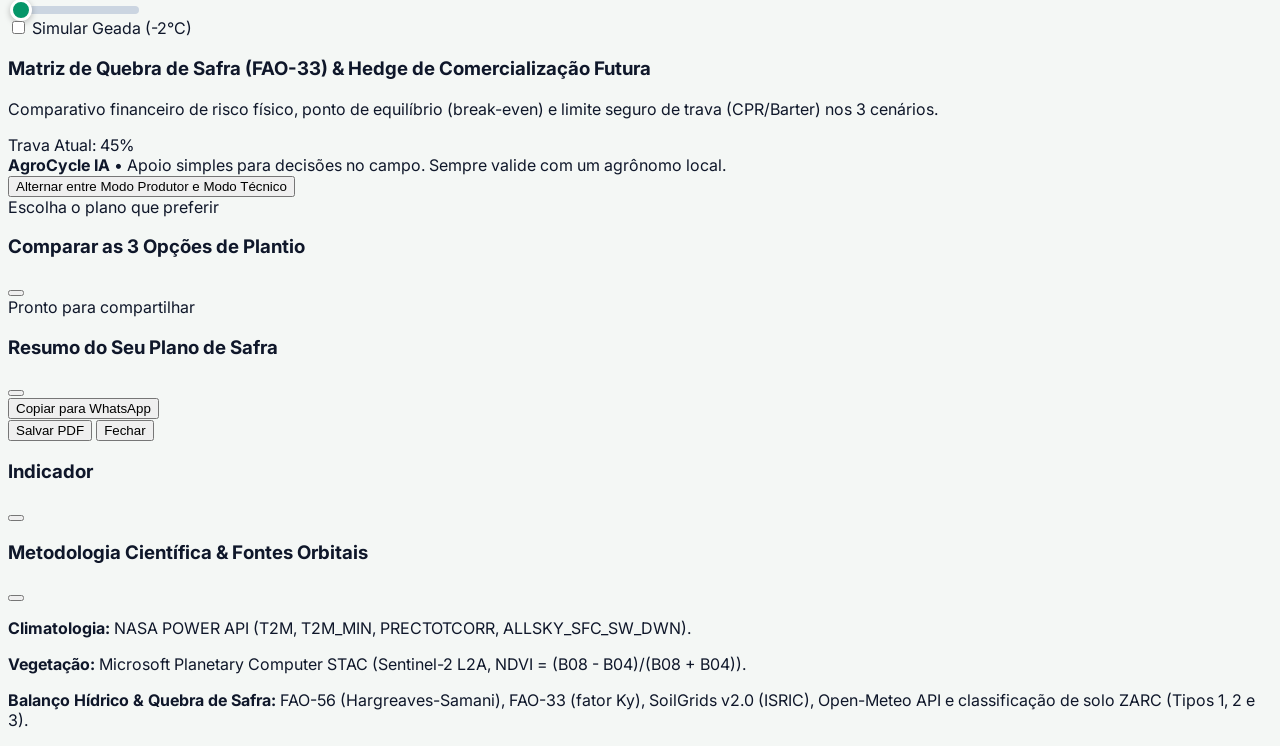
==== commit 84107056: "chore(ui): rename AgroCycle AI to AgroCycle IA and update header subtitle" ====
--- a/index.html
+++ b/index.html
@@ -3,7 +3,7 @@
 <head>
   <meta charset="UTF-8">
   <meta name="viewport" content="width=device-width, initial-scale=1.0">
-  <title>AgroCycle AI — Planejador Simples de Safra</title>
+  <title>AgroCycle IA — Planejador Simples de Safra</title>
   <!-- Tailwind CSS -->
   <script src="https://cdn.tailwindcss.com"></script>
   <!-- Google Fonts: Inter -->
@@ -36,10 +36,10 @@
           </div>
           <div>
             <h1 class="text-lg sm:text-xl font-extrabold tracking-tight text-white leading-none">
-              AgroCycle <span class="text-emerald-400">AI</span>
+              AgroCycle <span class="text-emerald-400">IA</span>
             </h1>
             <p id="header-subtitle" class="text-xs text-emerald-200/90 mt-1">
-              Ajuda simples para planejar sua roça e evitar perdas
+              Ajuda simples para planejar sua plantação e evitar perdas
             </p>
           </div>
         </div>
@@ -875,7 +875,7 @@
   <!-- FOOTER -->
   <footer class="max-w-5xl mx-auto px-4 sm:px-6 py-6 text-center sm:text-left flex flex-col sm:flex-row items-center justify-between gap-3 text-xs text-slate-500 border-t border-slate-200 mt-8">
     <div>
-      <strong class="text-slate-700">AgroCycle AI</strong> • Apoio simples para decisões no campo. Sempre valide com um agrônomo local.
+      <strong class="text-slate-700">AgroCycle IA</strong> • Apoio simples para decisões no campo. Sempre valide com um agrônomo local.
     </div>
     <button type="button" onclick="toggleExperienceModeQuick()" class="font-bold text-emerald-700 hover:underline cursor-pointer">
       Alternar entre Modo Produtor e Modo Técnico
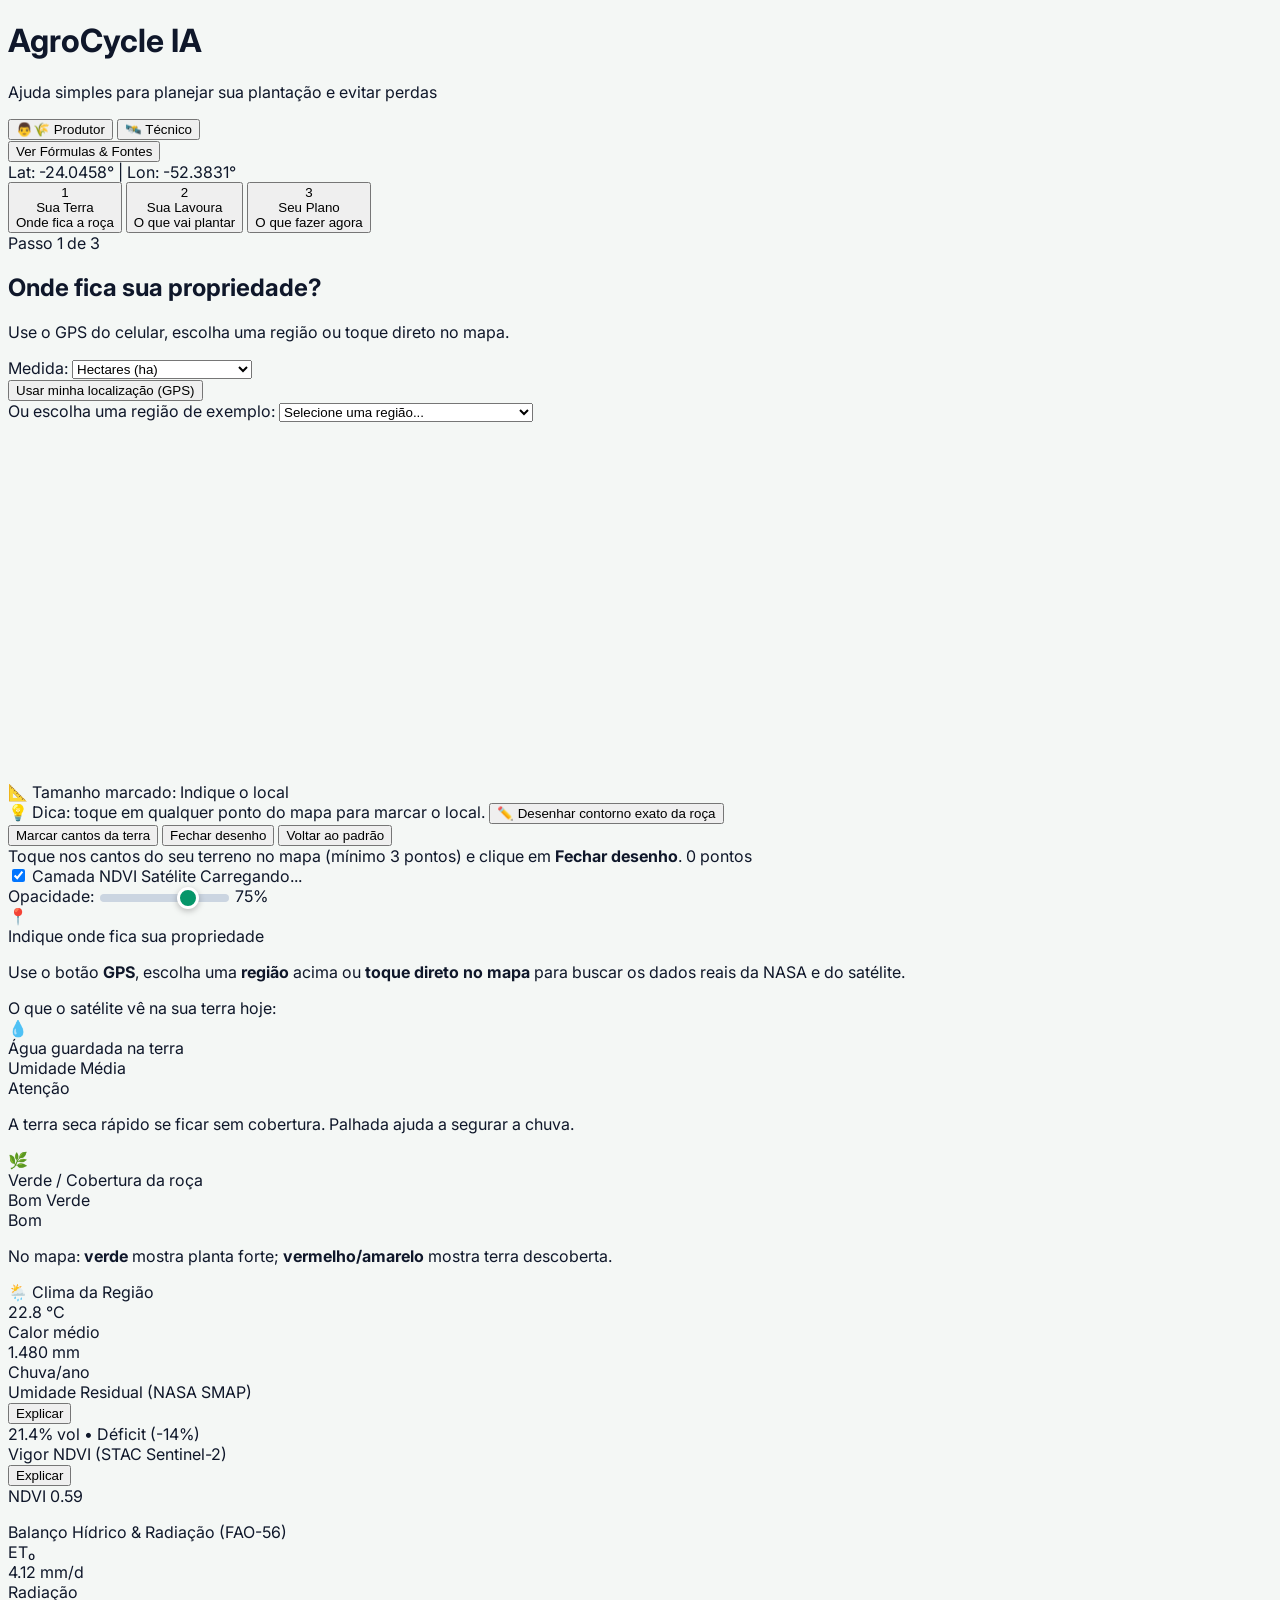
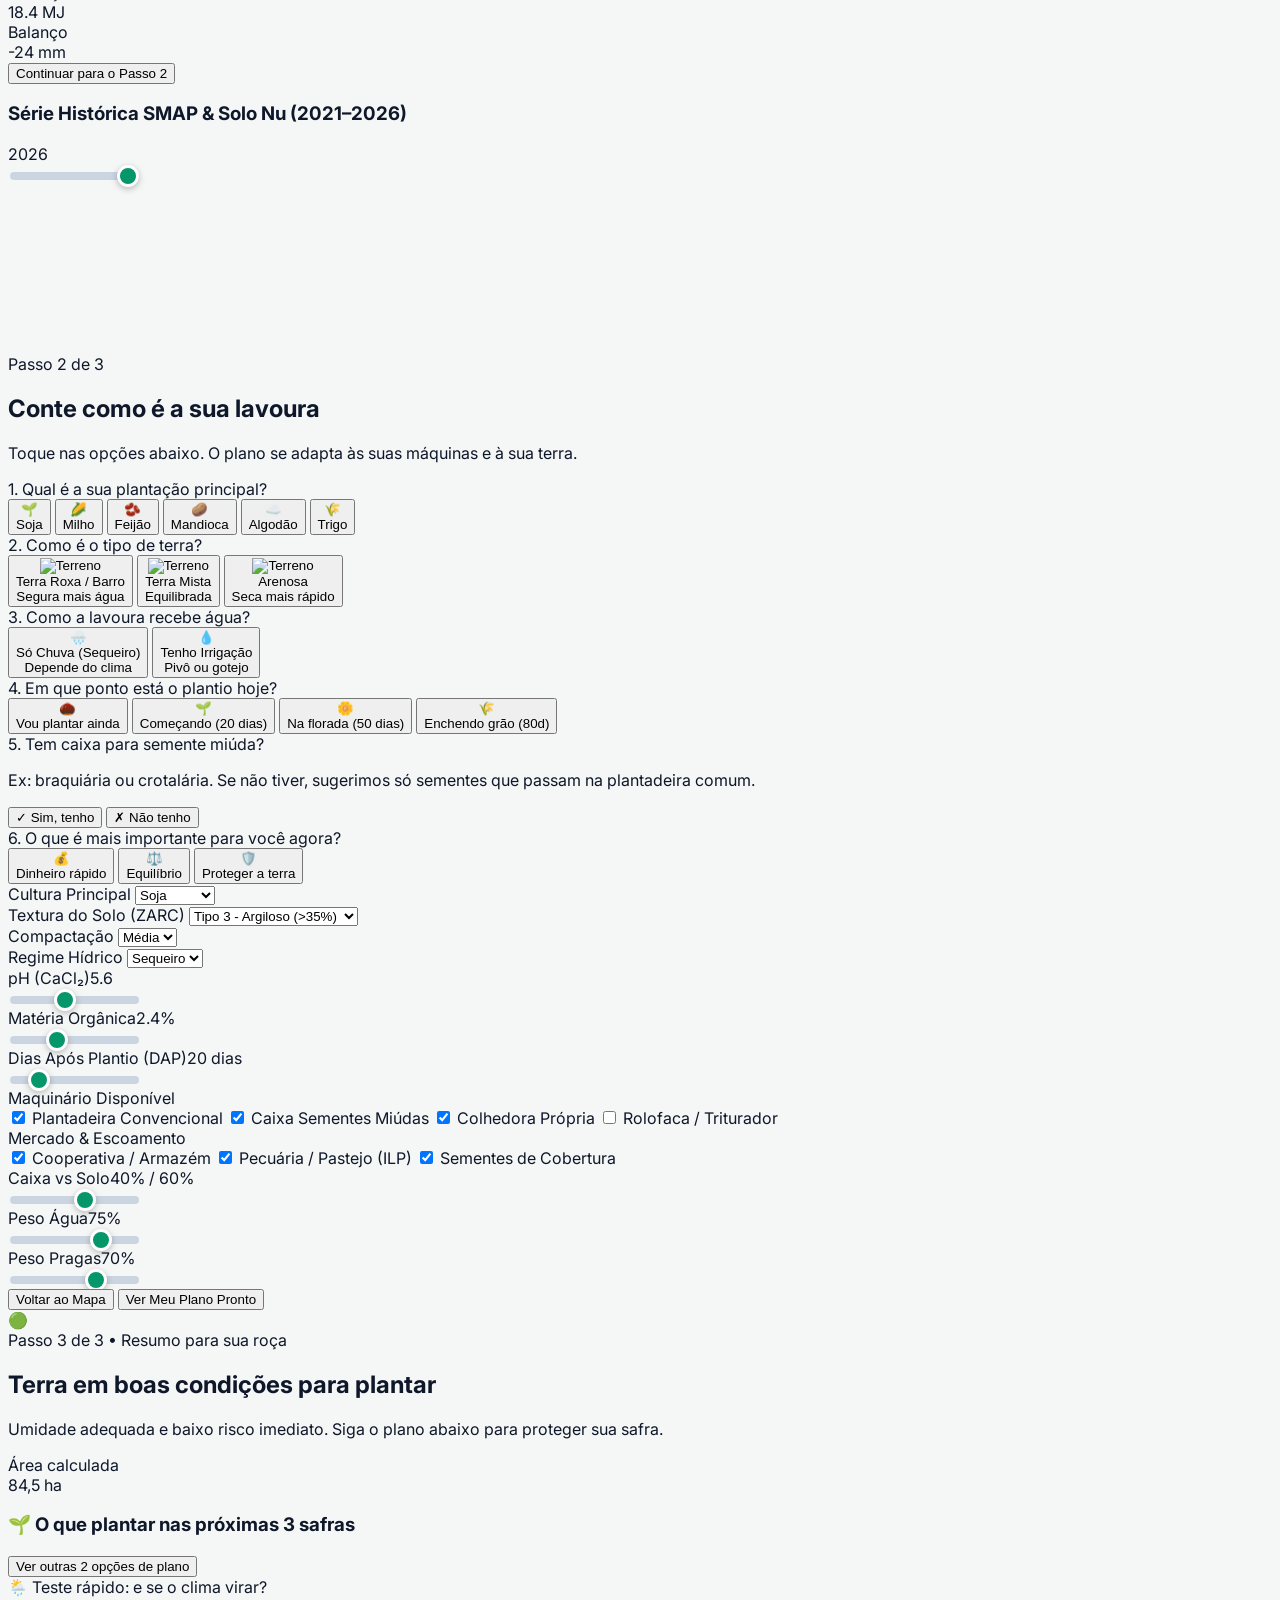
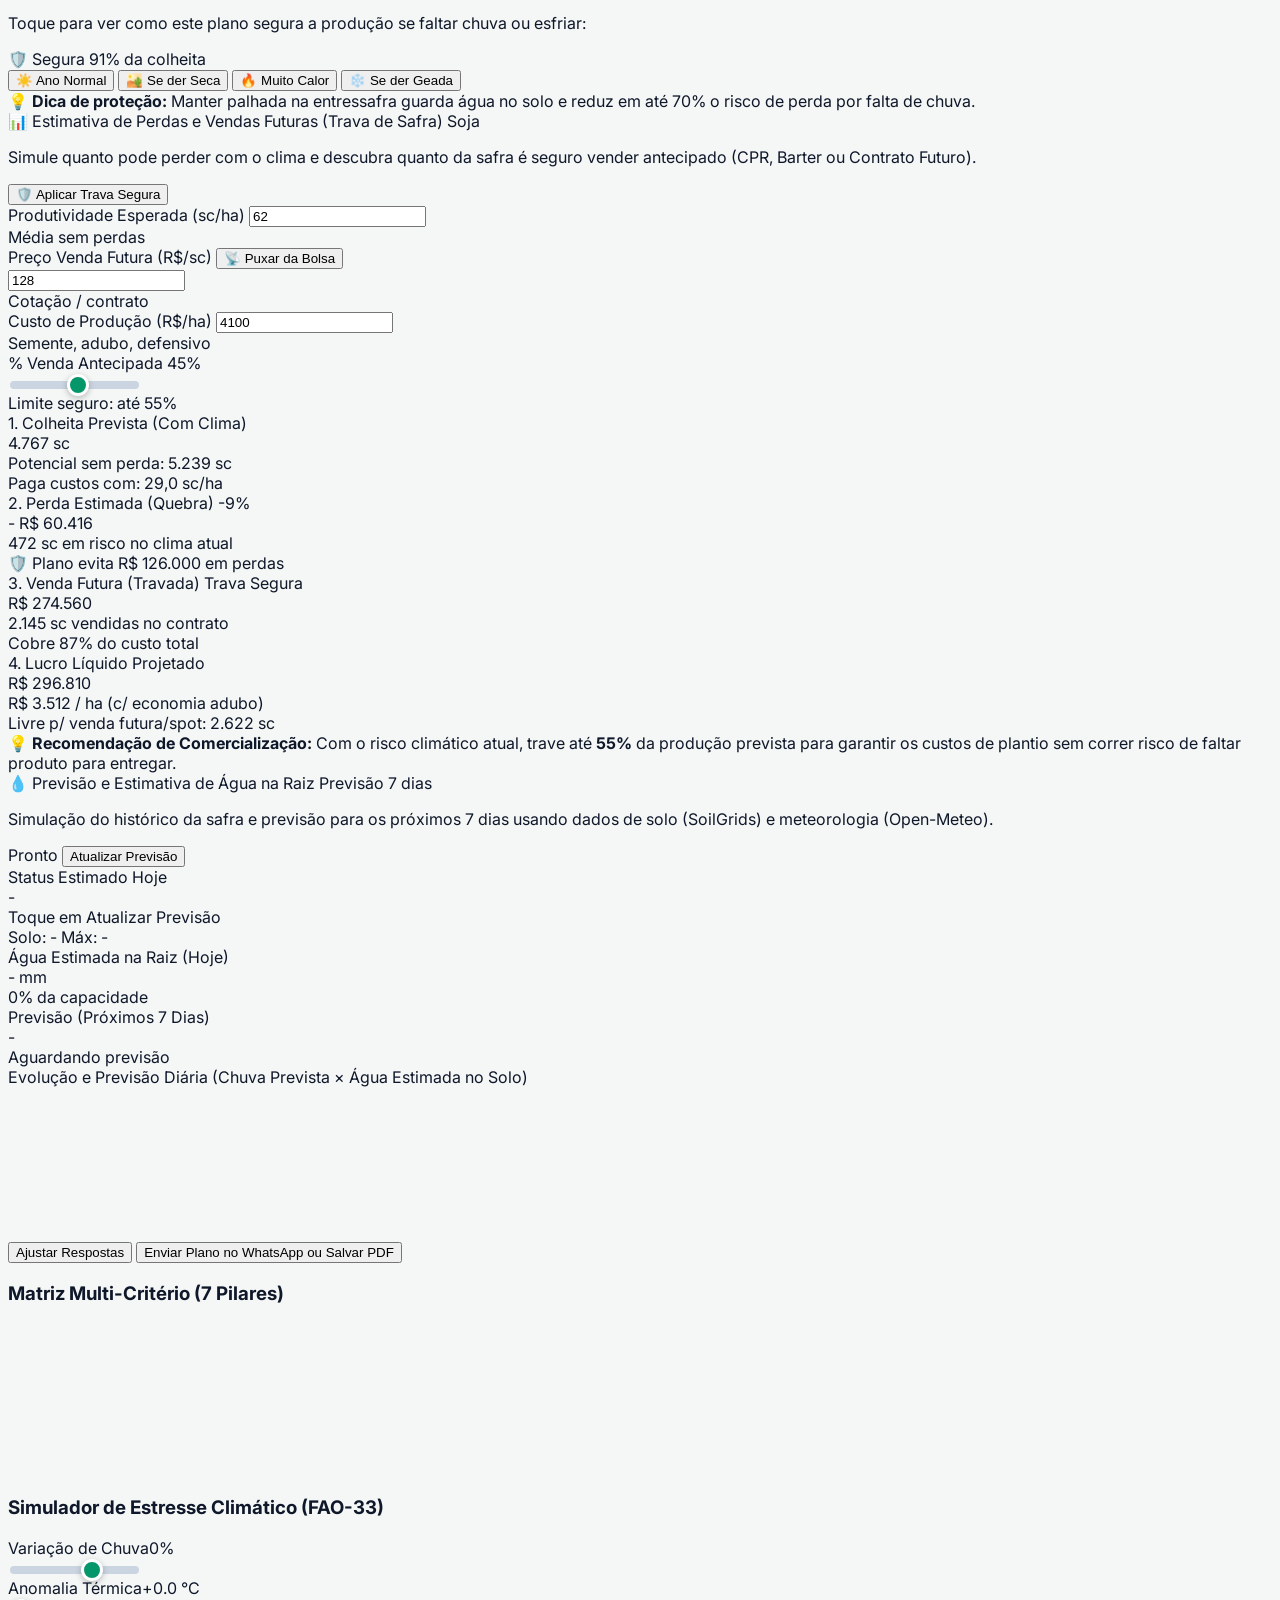
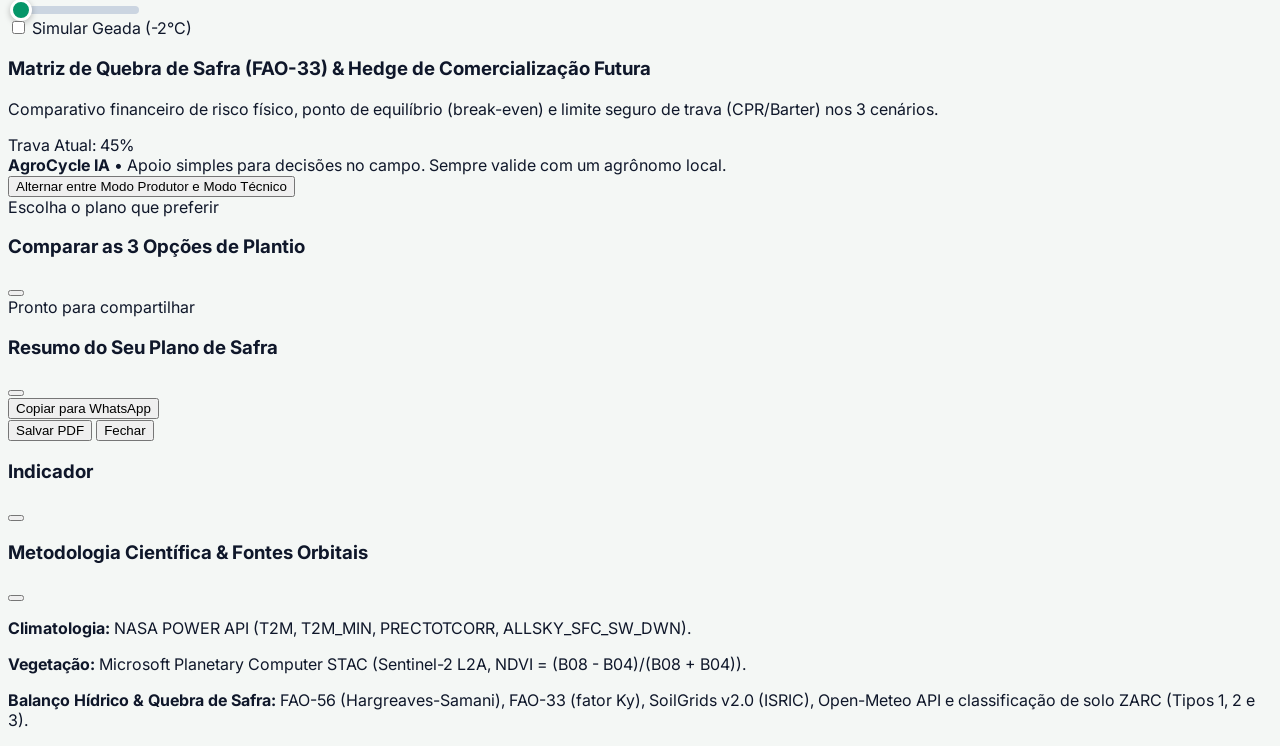
==== commit cfeac24e: "chore(ui): remove status badges from header telemetry bar" ====
--- a/index.html
+++ b/index.html
@@ -60,16 +60,7 @@
       <!-- Technical Telemetry Bar (Hidden in Produtor Mode) -->
       <div id="telemetry-bar" class="hidden mt-3 pt-2.5 border-t border-emerald-900 flex flex-wrap items-center justify-between gap-2 text-[11px]">
         <div class="flex flex-wrap items-center gap-2">
-          <span id="status-nasa-power" class="inline-flex items-center gap-1.5 px-2.5 py-0.5 rounded-full bg-slate-900 text-amber-300 border border-slate-700">
-            <span class="w-2 h-2 rounded-full bg-amber-400 animate-pulse"></span> NASA POWER: Conectando...
-          </span>
-          <span id="status-stac" class="inline-flex items-center gap-1.5 px-2.5 py-0.5 rounded-full bg-slate-900 text-amber-300 border border-slate-700">
-            <span class="w-2 h-2 rounded-full bg-amber-400 animate-pulse"></span> STAC Sentinel-2: Consultando...
-          </span>
-          <span id="status-backend" class="inline-flex items-center gap-1.5 px-2.5 py-0.5 rounded-full bg-slate-900 text-slate-300 border border-slate-700">
-            <span class="w-2 h-2 rounded-full bg-slate-400"></span> Motor: Offline-First
-          </span>
-          <button onclick="openScienceModal()" class="text-emerald-300 hover:underline font-semibold ml-1 cursor-pointer">
+          <button onclick="openScienceModal()" class="text-emerald-300 hover:underline font-semibold cursor-pointer">
             Ver Fórmulas & Fontes
           </button>
         </div>
